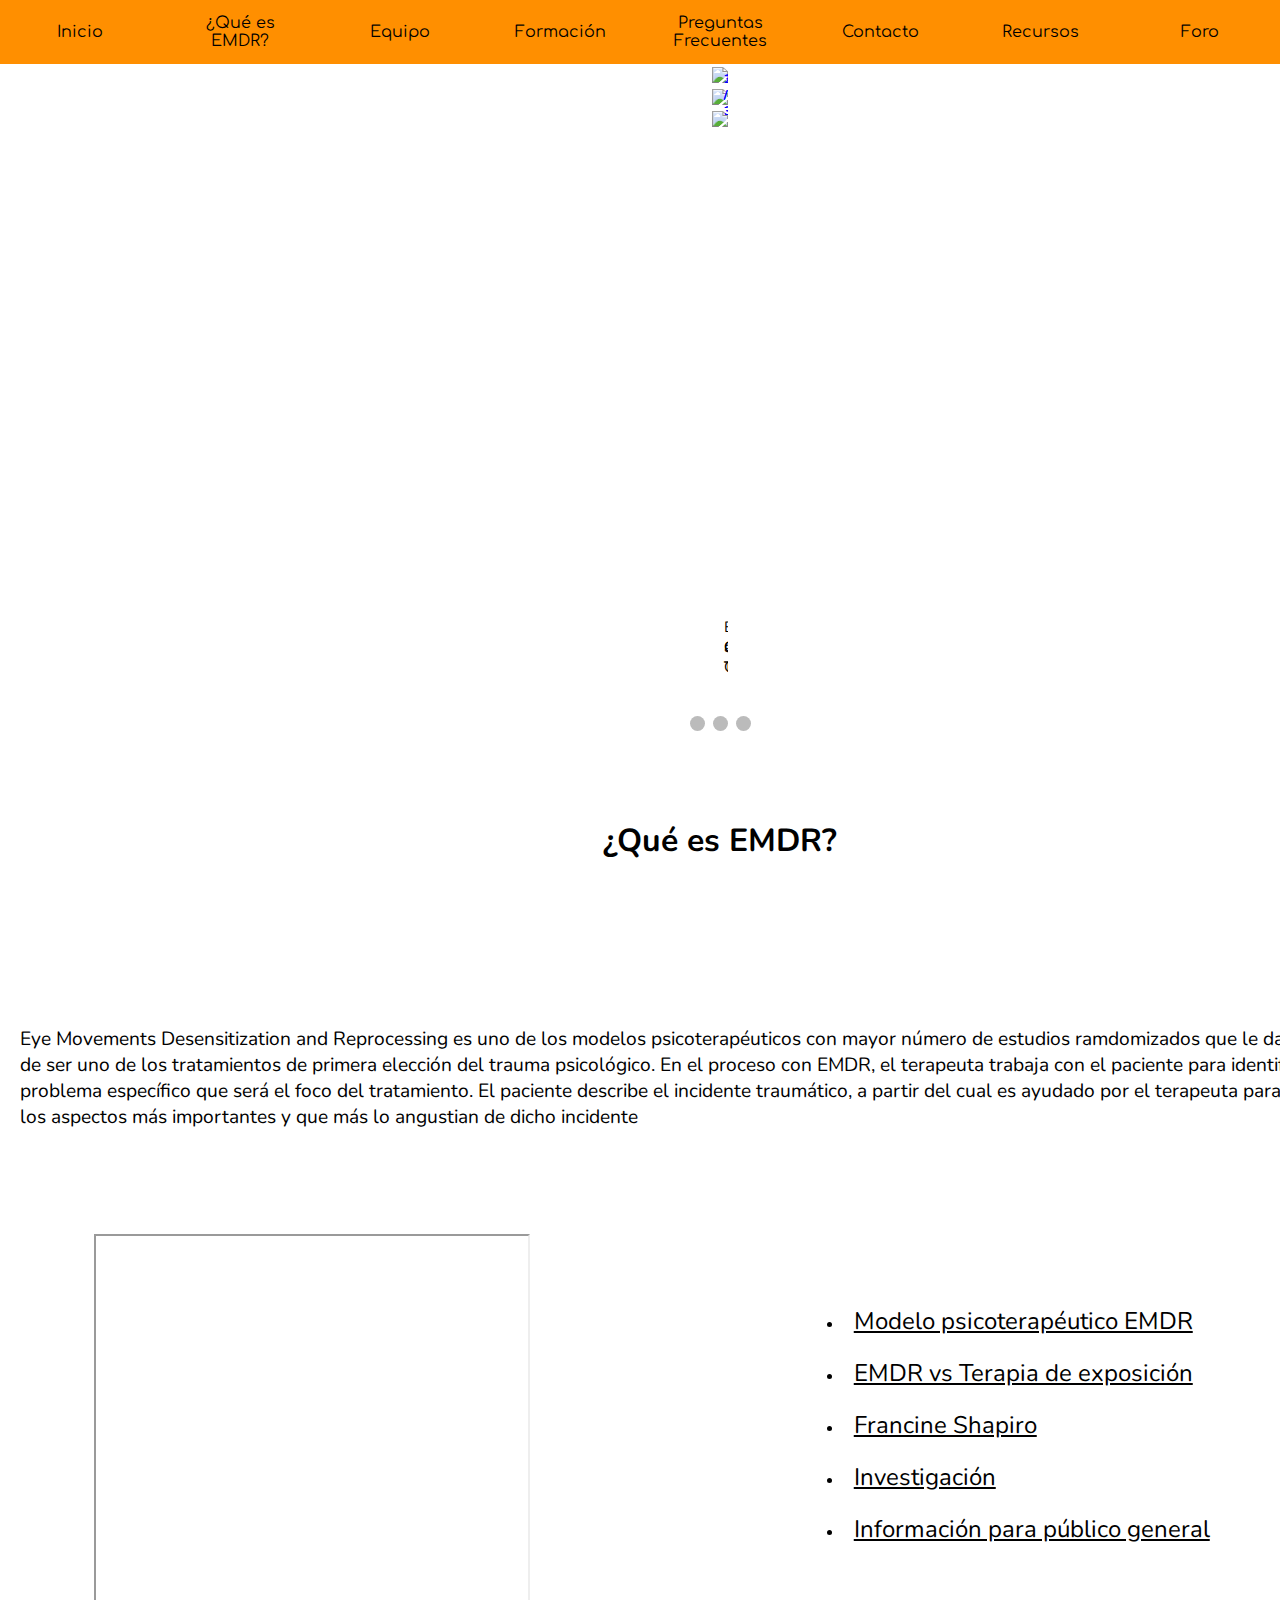
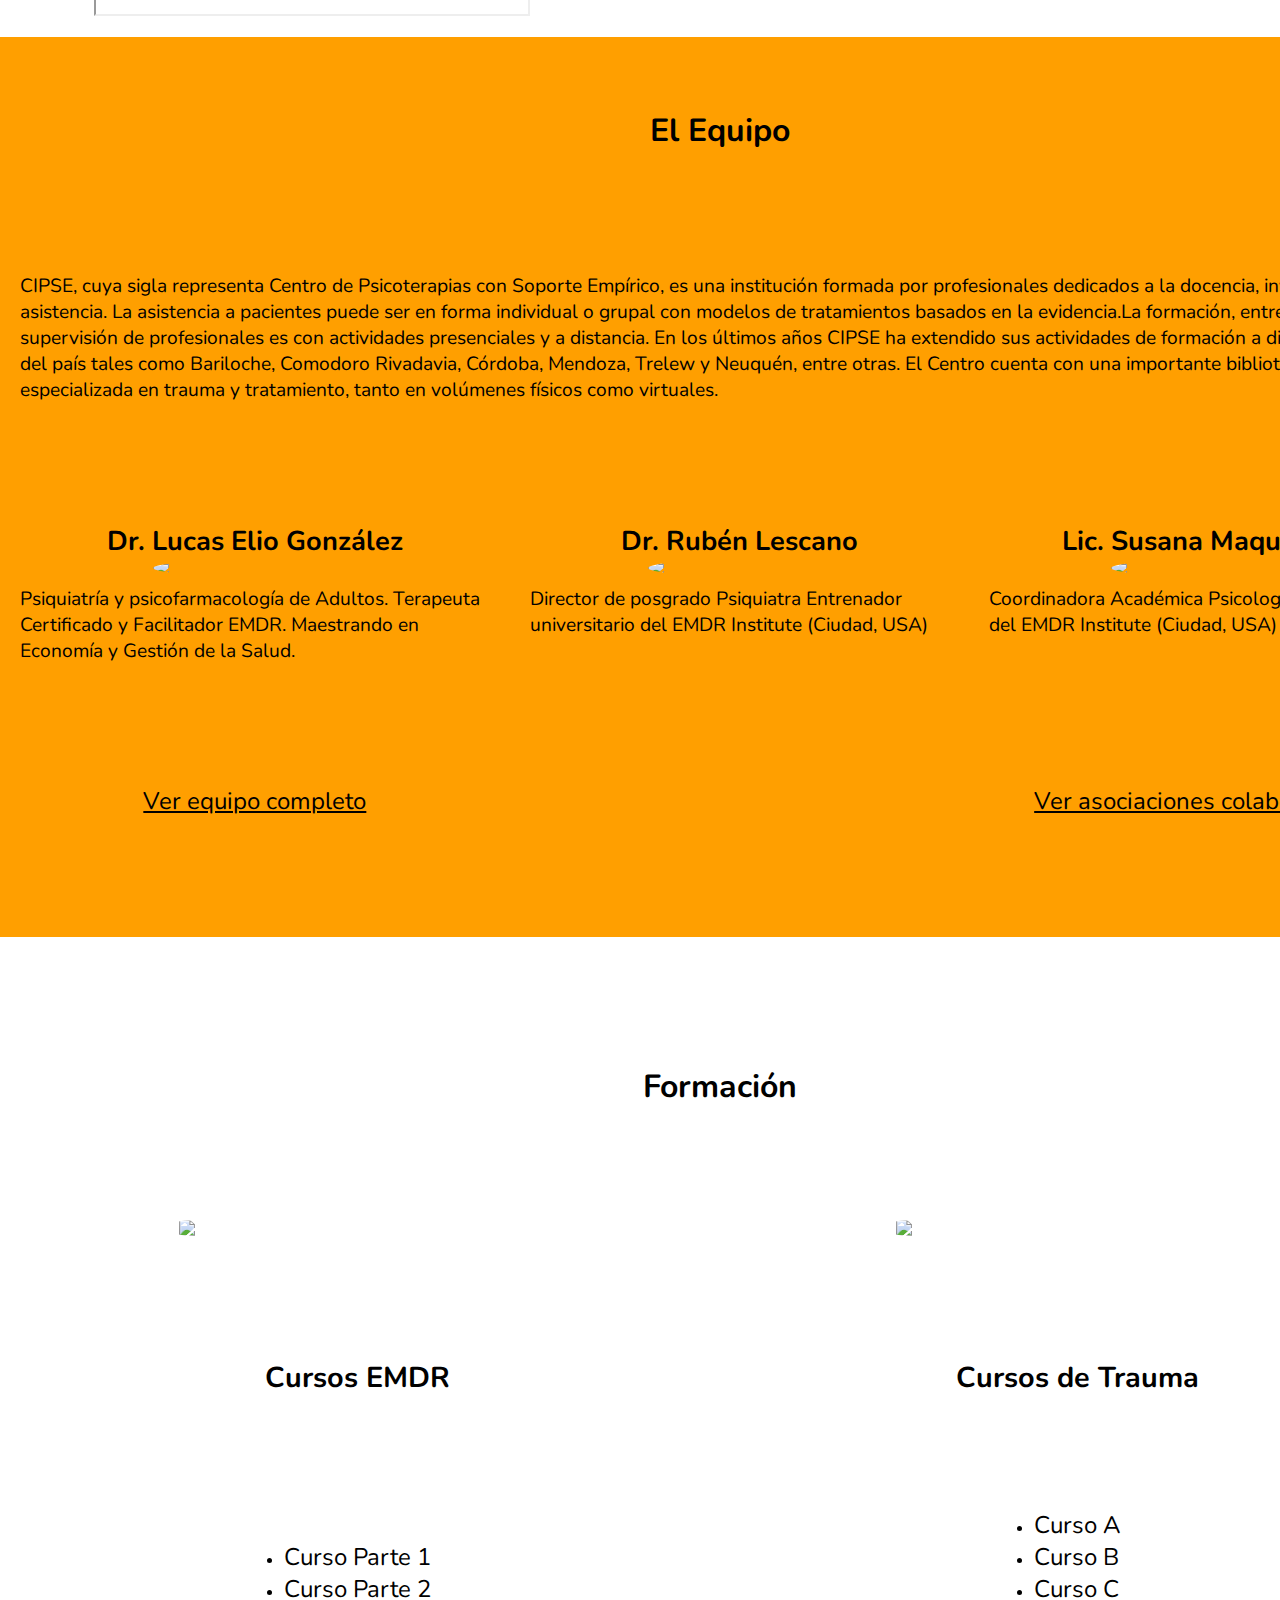
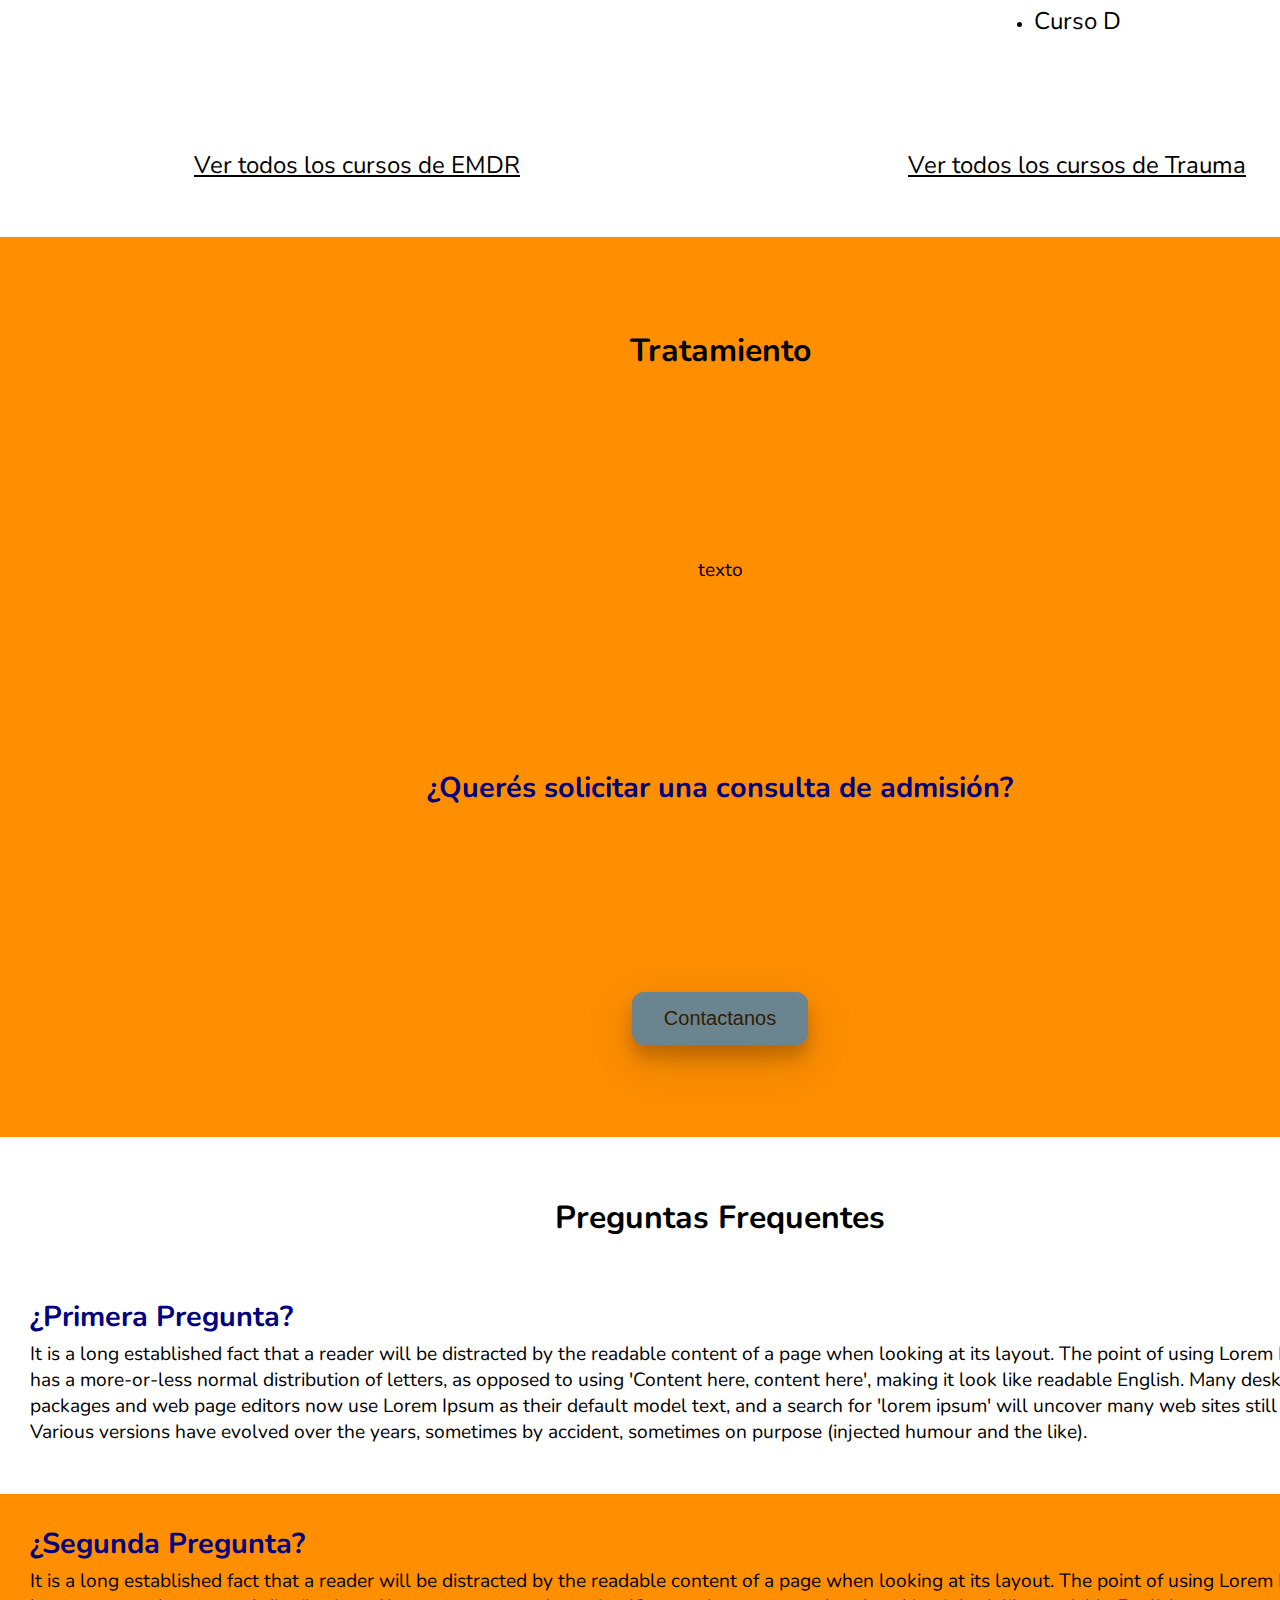
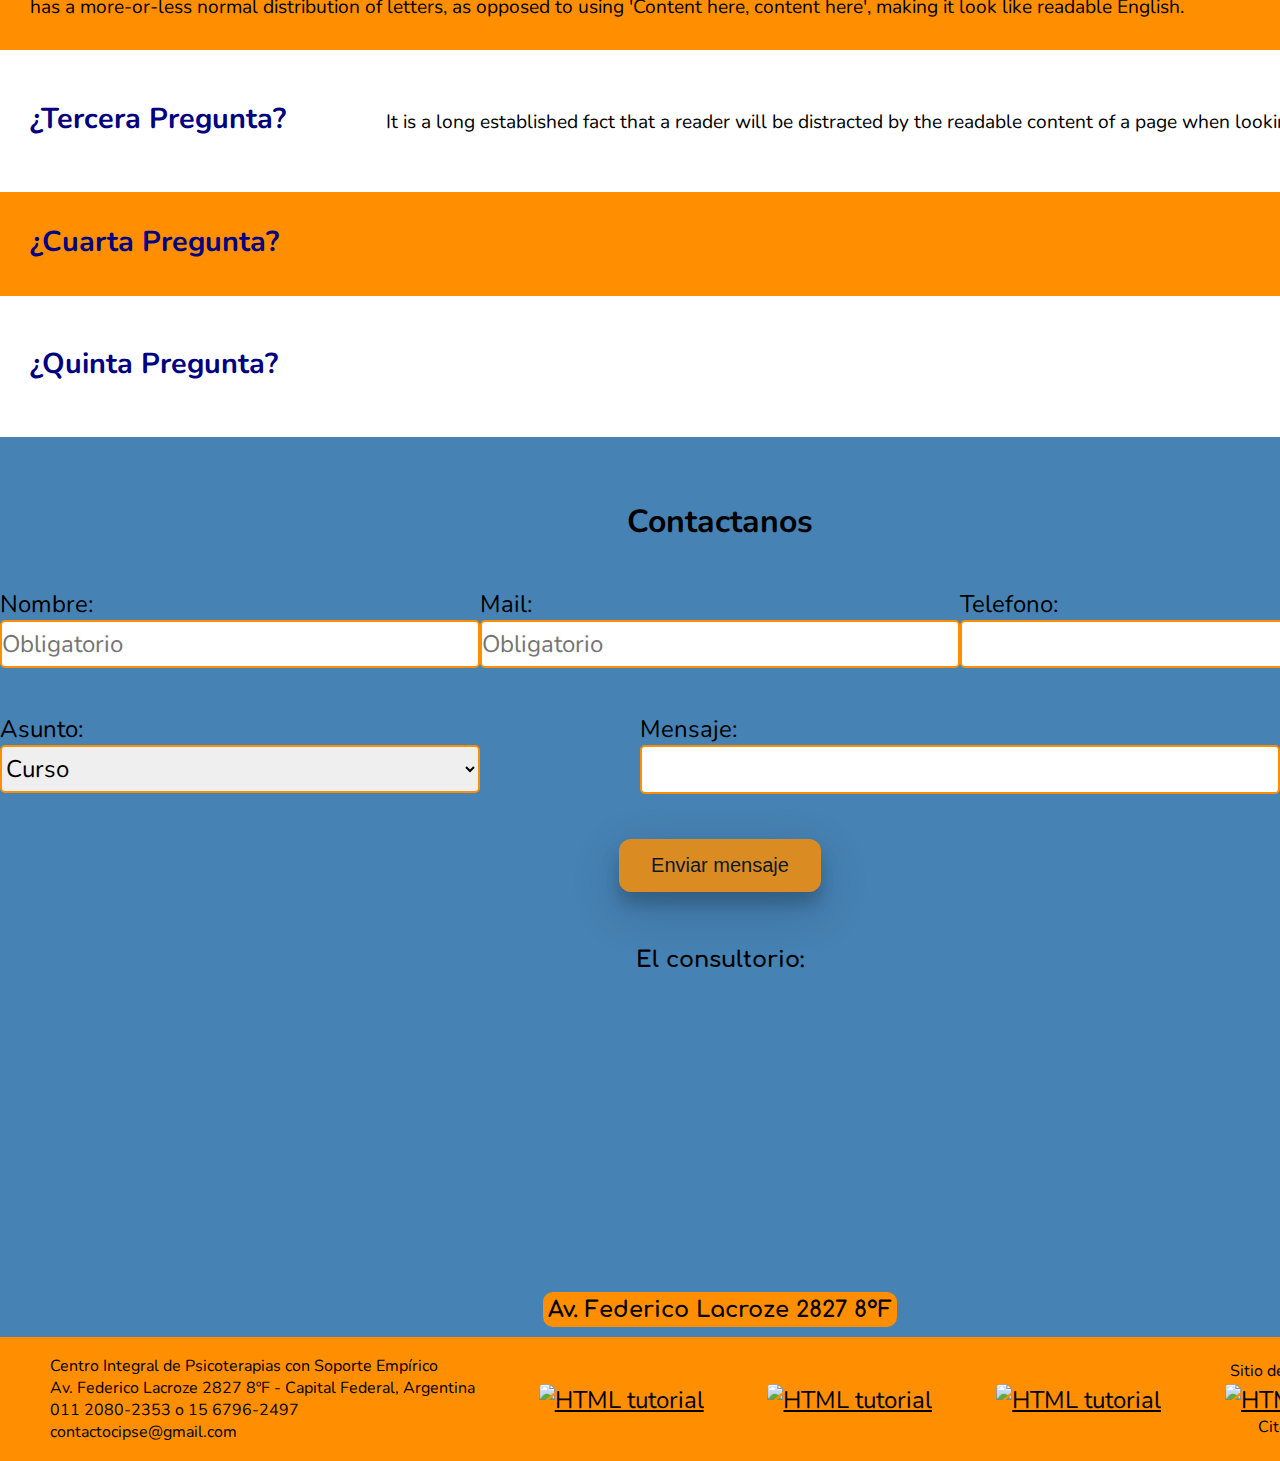
==== index.html @ 74ca0e07 "nav strech fix" ====
<!DOCTYPE html>
<html>

<head>
    <meta charset="UTF-8">

    <link rel="stylesheet" href="indexStyle.css">

    <title>CIPSE</title>

    <link rel="preconnect" href="https://fonts.googleapis.com">
    <link rel="preconnect" href="https://fonts.gstatic.com" crossorigin>
    <link href="https://fonts.googleapis.com/css2?family=Nunito:wght@300;400&display=swap" rel="stylesheet">

    <link rel="preconnect" href="https://fonts.googleapis.com">
    <link rel="preconnect" href="https://fonts.gstatic.com" crossorigin>
    <link href="https://fonts.googleapis.com/css2?family=Comfortaa:wght@600&display=swap" rel="stylesheet">

    <script src="maps.js"></script>

</head>

<body>
    <header>
        <ul>
            <li><a href=#Inicio>Inicio</a></li>
            <li><a href=#EMDR>¿Qué es EMDR?</a></li>
            <li><a href=#Equipo>Equipo</a></li>
            <li><a href=#Formacion>Formación</a></li>
            <li><a href=#FAQ>Preguntas Frecuentes</a></li>
            <li><a href=#Contacto>Contacto</a></li>
            <li><a href=#Recursos>Recursos</a></li>
            <li><a href=#Foro>Foro</a></li>
        </ul>
    </header>

    
    <div class="Inicio" id="Inicio">
 
        <div class="slideshow-container">

            <div class="mySlides fade">
              <div class="numbertext">1 / 3</div>
              <img src="maxresdefault.jpg" style="width:100%">
              <div class="text">Bienvenido a CIPSE</div>
            </div>
            
            <div class="mySlides fade">
              <div class="numbertext">2 / 3</div>
              <img src="abc.jpg" style="width:100%">
              <div class="text">Caption Two</div>
            </div>
            
            <div class="mySlides fade">
              <div class="numbertext">3 / 3</div>
              <img src="https://www.galchimia.com/wp-content/uploads/2021/06/how-to-crash-your-own-presentation.jpg" style="width:100%">
              <div class="text">Caption Three</div>
            </div>
            
            <a class="prev" onclick="plusSlides(-1)">&#10094;</a>
            <a class="next" onclick="plusSlides(1)">&#10095;</a>
            
            </div>
            <br>
            
            <div style="text-align:center">
              <span class="dot" onclick="currentSlide(1)"></span> 
              <span class="dot" onclick="currentSlide(2)"></span> 
              <span class="dot" onclick="currentSlide(3)"></span> 
            </div>
            
            <script src="jsSlideshow.js"></script>

    </div>


    <div class="EMDR" id="EMDR">

        <h2>¿Qué es EMDR?</h2>

        <p>Eye Movements Desensitization and Reprocessing es uno de los modelos psicoterapéuticos con mayor número de estudios ramdomizados que le dan la condición de ser uno de los tratamientos de primera elección del trauma psicológico. En el proceso con EMDR, el terapeuta trabaja con el paciente para identificar un problema específico que será el foco del tratamiento. El paciente describe el incidente traumático, a partir del cual es ayudado por el terapeuta para que seleccione los aspectos más importantes y que más lo angustian de dicho incidente</p>

        <iframe width="70%" height="90%"
        src="https://www.youtube.com/embed/o3UBQ6wWRJ4?autoplay=0&fs=0&iv_load_policy=3&showinfo=0&rel=0&cc_load_policy=0&start=0&end=0&origin=https://youtubeembedcode.com">
        </iframe>

        <ul>
            <li><a href=http://cipse.com.ar/home>Modelo psicoterapéutico EMDR</a></li>
            <li><a href=http://cipse.com.ar/home>EMDR vs Terapia de exposición</a></li>
            <li><a href=http://cipse.com.ar/home>Francine Shapiro</a></li>
            <li><a href=http://cipse.com.ar/home>Investigación</a></li>
            <li><a href=http://cipse.com.ar/home>Información para público general</a></li>
        </ul>
        
    </div>

    <div class="Equipo" id="Equipo">

        <h2>El Equipo</h2>

        <p>CIPSE, cuya sigla representa Centro de Psicoterapias con Soporte Empírico, es una institución formada por profesionales dedicados a la docencia, investigación y asistencia. La asistencia a pacientes puede ser en forma individual o grupal con modelos de tratamientos basados en la evidencia.La formación, entrenamientos y supervisión de profesionales es con actividades presenciales y a distancia. En los últimos años CIPSE ha extendido sus actividades de formación a diferentes lugares del país tales como Bariloche, Comodoro Rivadavia, Córdoba, Mendoza, Trelew y Neuquén, entre otras. El Centro cuenta con una importante biblioteca especializada en trauma y tratamiento, tanto en volúmenes físicos como virtuales.</p>

        <span id="eq1">
            <h3>Dr. Lucas Elio González</h3>

            <img src = "https://sharpfocusphoto.com/wp-content/uploads/2020/08/DSC_0275.jpg">

            <p>Psiquiatría y psicofarmacología de Adultos.
                Terapeuta Certificado y Facilitador EMDR.
                Maestrando en Economía y Gestión de la Salud.
            </p>
        </span>

        <span id="eq2">
            <h3>Dr. Rubén Lescano</h3>

            <img src = "https://sharpfocusphoto.com/wp-content/uploads/2020/08/DSC_0275.jpg">

            <p>Director de posgrado
                Psiquiatra
                Entrenador universitario del EMDR Institute (Ciudad, USA)
            </p>
        </span>

        <span id="eq3">
            <h3>Lic. Susana Maquierira</h3>

            <img src = "https://sharpfocusphoto.com/wp-content/uploads/2020/08/DSC_0275.jpg">

            <p>Coordinadora Académica
                Psicologa
                Facilitadora del EMDR Institute (Ciudad, USA)                
            </p>
        </span>

        <a href="equipo.html" id="lnk1">Ver equipo completo</a>
        <a href="equipo.html#asociaciones" id="lnk2">Ver asociaciones colaboradoras</a>

    </div>

    <div class="Formacion" id="Formacion">

        <h2>Formación</h2>

        
            <img id="img1"src = "https://www.galchimia.com/wp-content/uploads/2021/06/how-to-crash-your-own-presentation.jpg">
            <h3 id="titulo1">Cursos EMDR</h3>
            <ul id="lista1">
                <li><a href=>Curso Parte 1</a></li>
                <li><a href=>Curso Parte 2</a></li>
            </ul>
            <a id="link1" href=>Ver todos los cursos de EMDR</a>
        

        
            <img id="img2" src= "https://www.secondnature.com.au/wp-content/uploads/2019/12/shutterstock_1361250578__1_-1024x576.jpg">
            <h3 id="titulo2">Cursos de Trauma</h3>
            <ul id="lista2">
                <li><a href=>Curso A</a></li>
                <li><a href=>Curso B</a></li>
                <li><a href=>Curso C</a></li>
                <li><a href=>Curso D</a></li>
            </ul>
            <a id="link2" href=>Ver todos los cursos de Trauma</a>
        

    </div>

    <div class="Tratamiento" id="Tratamiento">
        <h2>Tratamiento</h2>

        <p>texto</p>

        <h3>¿Querés solicitar una consulta de admisión?</h3>

        <button type="button" onClick="document.getElementById('Contacto').scrollIntoView();">Contactanos</button>
    </div>

    <div class="FAQ" id="FAQ">
        <h2>Preguntas Frequentes</h2>

        <span id="faq1">

            <h3>¿Primera Pregunta?</h3>

            <p>It is a long established fact that a reader will be distracted by the readable content of a page when looking at its layout. The point of using Lorem Ipsum is that it has a more-or-less normal distribution of letters, as opposed to using 'Content here, content here', making it look like readable English. Many desktop publishing packages and web page editors now use Lorem Ipsum as their default model text, and a search for 'lorem ipsum' will uncover many web sites still in their infancy. Various versions have evolved over the years, sometimes by accident, sometimes on purpose (injected humour and the like).</p>

        </span>

        <span id="faq2">

            <h3>¿Segunda Pregunta?</h3>

            <p>It is a long established fact that a reader will be distracted by the readable content of a page when looking at its layout. The point of using Lorem Ipsum is that it has a more-or-less normal distribution of letters, as opposed to using 'Content here, content here', making it look like readable English.</p>

        </span>

        <span id="faq3">

            <h3>¿Tercera Pregunta?</h3>

            <p>It is a long established fact that a reader will be distracted by the readable content of a page when looking at its layout.</p>

        </span>

        <span id="faq4">

            <h3>¿Cuarta Pregunta?</h3>

            <p>repuesta</p>

        </span>

        <span id="faq5">

            <h3>¿Quinta Pregunta?</h3>

            <p>repuesta</p>

        </span>
    </div>

    <div class="Contacto" id="Contacto">
        <h2>Contactanos</h2>

    <span id="inp1">
        <label for="name">Nombre:</label>
        <input type="text" id="name" name="name" required minlength="3" maxlength="15" placeholder="Obligatorio">
    </span>

    <span id="inp2">
        <label for="mail">Mail:</label>
        <input type="email" id="mail" name="mail" required placeholder="Obligatorio">
    </span>

    <span id="inp4">
        <label for="asunto">Asunto:</label>
        <select name="asunto" id="asunto">
            <option value="curso">Curso</option>
            <option value="tratamiento">Tratamiento</option>
            <option value="consulta">Consulta</option>
            <option value="otro">Otro</option>
        </select>
    </span>
    


    <span id="inp3">
        <label for="telefono">Telefono:</label>
        <input type="tel" id="telefono" name="telefono">
    </span>

    <span id="inp5">
        <label for="mensaje">Mensaje:</label>
        <input type="text" id="mensaje" name="mensaje">
    </span>

    <div id="mapas">
    <h3 id="tituloMapa">El consultorio:</h3>
    <div id="map"></div>
    <script async src="https://maps.googleapis.com/maps/api/js?key=AIzaSyDlau89Lhj-lVoosjYWbMw37vhpdTi3io4&callback=initMap&libraries=&v=weekly"></script>
    <h3 id="direccion">Av. Federico Lacroze 2827 8ºF</h3>
    </div>

    <button type="button">Enviar mensaje</button>

    </div>

</body>

<footer>

    <span>
        <p>
            Centro Integral de Psicoterapias con Soporte Empírico <br>
            Av. Federico Lacroze 2827 8ºF - Capital Federal, Argentina <br>
            011 2080-2353 o 15 6796-2497 <br>
            contactocipse@gmail.com
        </p>
    </span>

    
        <a href="https://www.facebook.com/CIPSE.EMDR/" target="_blank" rel="noopener noreferrer"><img src="https://www.facebook.com/images/fb_icon_325x325.png" alt="HTML tutorial"></a>
        <a href="https://www.instagram.com/cipse/" target="_blank" rel="noopener noreferrer"><img src="https://1000marcas.net/wp-content/uploads/2019/11/Instagram-logo.png" alt="HTML tutorial" ></a>
        <a href="https://www.linkedin.com/in/cipse-centro-de-psicoterapias-8a77133a/" target="_blank" rel="noopener noreferrer"><img src="https://play-lh.googleusercontent.com/kMofEFLjobZy_bCuaiDogzBcUT-dz3BBbOrIEjJ-hqOabjK8ieuevGe6wlTD15QzOqw" alt="HTML tutorial" ></a>
    

    <span id="by">
        <p>Sitio desarrollado por</p>
        <a href="https://twitter.com/citesoftware" target="_blank" rel="noopener noreferrer"><img src="cs.png" alt="HTML tutorial"></a>
        <p>Cité Software</p>
    </span>

</footer>

</html>
---- indexStyle.css ----
* {
  box-sizing:border-box;
  margin: 0;
  padding: 0;
}

html{
    scroll-behavior: smooth;
}

a{
  color: black;
  font-size: 1.5em;
}

h2{
  font-size: 2em;
}

h3{
  font-size: 1.8em;
}

h4{
  font-size: 1.6em;
}

p{
  font-size: 1.2em;
}

img{
  vertical-align: middle;
}

/* Slideshow container */
.slideshow-container {
  max-width: 80%;
  height: 70vh;
  width: max-content;
  position: relative;
  margin: auto;
  overflow: hidden;
}

/* Next & previous buttons */
.prev, .next {
  cursor: pointer;
  position: absolute;
  top: 50%;
  width: auto;
  padding: 16px;
  margin-top: -22px;
  color: black;
  font-weight: bold;
  font-size: 18px;
  transition: 0.6s ease;
  border-radius: 0 3px 3px 0;
  user-select: none;
}

/* Position the "next button" to the right */
.next {
  right: 0;
  border-radius: 3px 0 0 3px;
}

/* On hover, add a black background color with a little bit see-through */
.prev:hover, .next:hover {
  background-color: rgba(0,0,0,0.8);
}

/* Caption text */
.text {
  color: black;
  font-size: 15px;
  padding: 8px 12px;
  position: absolute;
  bottom: 8px;
  width: 100%;
  text-align: center;
}

/* Number text (1/3 etc) */
.numbertext {
  color: blue;
  font-size: 12px;
  padding: 8px 12px;
  position: absolute;
  top: 0;
}

/* The dots/bullets/indicators */
.dot {
  cursor: pointer;
  height: 15px;
  width: 15px;
  margin: 0 2px;
  background-color: #bbb;
  border-radius: 50%;
  display: inline-block;
  transition: background-color 0.6s ease;
}

.active, .dot:hover {
  background-color: orangered;
}

/* Fading animation */
.fade {
  -webkit-animation-name: fade;
  -webkit-animation-duration: 1.5s;
  animation-name: fade;
  animation-duration: 1.5s;
}

@-webkit-keyframes fade {
  from {opacity: .4} 
  to {opacity: 1}
}

@keyframes fade {
  from {opacity: .4} 
  to {opacity: 1}
}

/* On smaller screens, decrease text size */
@media only screen and (max-width: 300px) {
  .prev, .next,.text {font-size: 11px}
}

/* Scrollbar*/

/* width */
::-webkit-scrollbar {
  width: 8px;
}

/* Track */
::-webkit-scrollbar-track {
  background: #f1f1f1;
  box-shadow: inset 0 0 5px #0000002a;
}

/* Handle */
::-webkit-scrollbar-thumb {
  background: #2e5090;
}

/* Handle on hover */
::-webkit-scrollbar-thumb:hover {
  background: #b7410E;
}


/* HEADER */

header {
    z-index: 1;
    position: fixed;
    width: 100%;
    min-width: fit-content;
    height: 7vh;
    margin: 0 auto;
    font-family: 'Comfortaa', cursive;
    
}

header ul {
    display: flex;
    list-style-type: none;
    width: 100%;
    text-align: center;
    flex-direction: row;
    justify-content: space-between;
    align-items: center;
    background-color: #FF8F00;
}

header li {
    display: inline;
    float: left;
    width: 100%;
    height: 100%;
}

header li a {
  display: block;
  color: black;
  text-align: center;
  padding: 14px 16px;
  text-decoration: none;
  font-size: 1em;
  
}

header li a:hover{
    background-color: #4682b4;
}



  /* BODY */

body{
  display: flex;
  width: 100%;
  flex-direction: column;
  flex-wrap: wrap;
  font-family: 'Nunito', sans-serif;
}

.Inicio{
  margin-top: 7vh;
}


/* EMDR */

.EMDR {
  height: 100vh;
  display: grid;
  grid-area: 1 / 1 / 2 / 2;
  align-items: center;
  justify-items: center;
}

.EMDR h2{
  grid-row: 1 / span 1;
  grid-column: 1 / span 2;
  justify-self: center;
  height: fit-content;
}

.EMDR p {

  font-size: 1.2em;
  padding: 0px 20px 0px 20px;
  
  grid-row: 2 / span 1;
  grid-column: 1 / span 2;
  
  justify-self: center;
}

.EMDR iframe {
  grid-row: 3 / span 1;
  grid-column: 1 / span 1;
  justify-self: center;
}

.EMDR ul {
  grid-row: 3 / span 1;
  grid-column: 2 / span 1;
  justify-self: center;
}

.EMDR li {
  padding: 10px;
}


/*EQUIPO*/

.Equipo{
  height: 100vh;
  background-color: #FF9F00;
  display: grid;

  grid-area: 1 / 1 / 4 / 3;
  justify-items: center;
}

.Equipo h2{
  grid-row: 1 / span 1;
  grid-column: 1 / span 3;
  justify-self: center;
  margin-top: 8vh;
  height: fit-content;
}

.Equipo p {

  font-size: 1.2em;
  padding: 0px 20px 0px 20px;
  
  grid-row: 2 / span 1;
  grid-column: 1 / span 3;
  justify-self: center;
}


.Equipo #eq1 {
  grid-row: 3 / span 1;
  grid-column: 1 / span 1;
  justify-self: center;

  justify-items: center;
  align-items: center;
}

.Equipo #eq2 {
  grid-row: 3 / span 1;
  grid-column: 2 / span 1;
  justify-self: center;
}

.Equipo #eq3 {
  grid-row: 3 / span 1;
  grid-column: 3 / span 1;
  justify-self: center;
}



.Equipo #lnk1{
  grid-row: 4 / span 1;
  grid-column: 1 / span 1;
  justify-self: center;
}

.Equipo #lnk2{
  grid-row: 4 / span 1;
  grid-column: 3 / span 1;
  justify-self: center;
}


.Equipo h3{
  text-align: center;
  font-size: 1.7em;
}

.Equipo img{
  display: block;
  margin-left: auto;
  margin-right: auto;
  width: 40%;
  border-radius: 50%;
  margin-bottom: 10px;
}

.Equipo a{
  font-size: 1.5em;
}

/*FORMACION*/

.Formacion{
  height: 100vh;
  display: grid;
  grid-area: 1 / 1 / 5 / 2;
  justify-items: center;
  align-items: center;

}

.Formacion img{
  display: block;
  margin-left: auto;
  margin-right: auto;
  width: 50%;
  border-radius: 10%;
  margin-bottom: 10px;
}

.Formacion h2{
  grid-row: 1 / span 1;
  grid-column: 1 / span 2;
  justify-self: center;
  margin-top: 8vh;
  height: fit-content;
}

.Formacion #img1{
  grid-row: 2 / span 1;
  grid-column: 1 / span 1;
  justify-self: center;
}
.Formacion #img2 {
  grid-row: 2 / span 1;
  grid-column: 2 / span 1;
  justify-self: center;
}

.Formacion #titulo1{
  grid-row: 3 / span 1;
  grid-column: 1 / span 1;
  justify-self: center;
  align-self: center;
}

.Formacion #titulo2{
  grid-row: 3 / span 1;
  grid-column: 2 / span 1;
  justify-self: center;
  align-self: center;
}

.Formacion #lista1{
  grid-row: 4 / span 1;
  grid-column: 1 / span 1;
  justify-self: center;
  align-self: center;
}

.Formacion #lista2{
  grid-row: 4 / span 1;
  grid-column: 2 / span 1;
  justify-self: center;
  align-self: center;
}

.Formacion #link1 {
  grid-row: 5 / span 1;
  grid-column: 1 / span 1;
  justify-self: center;
  align-self: center;
}

.Formacion #link2 {
  grid-row: 5 / span 1;
  grid-column: 2 / span 1;
  justify-self: center;
  align-self: center;
}

.Formacion ul a {
  text-decoration: none;
}

/* TRATAMIENTO */

.Tratamiento{
  background-color: #FF8F00;
  height: 100vh;
  display: flex;
  flex-direction: column;
  justify-content: space-around;
  align-items: center;
}

.Tratamiento h2 {
  height: fit-content;
}

.Tratamiento h3 {
  color: #000080;
}

.Tratamiento button{
  background-color: #4682b4;
  border: none;
  color: black;
  padding: 15px 32px;
  text-align: center;
  text-decoration: none;
  font-size: 20px;
  border-radius: 12px;
  box-shadow: 0 12px 16px 0 rgba(0,0,0,0.24), 0 17px 50px 0 rgba(0,0,0,0.19);
  opacity: 0.8;
  transition: 0.3s;
  display: inline-block;
  cursor: pointer;
}

.Tratamiento button:hover {
  opacity: 1;
  box-shadow: 0 12px 16px 0 rgba(0,0,0,0.24), 0 17px 50px 0 rgba(0, 0, 0, 0.61);
}

/* PREGUNTAS FRECUENTES */

.FAQ {
  height: 100vh;
  display: flex;
  flex-direction: column;
  justify-content: space-evenly;
  justify-items: center;
  align-items: center;
  
}

.FAQ span{
  width: 100%;
  display: flex;
  flex-direction: row;
  justify-content: space-between;
  align-items: baseline;
  flex-wrap: wrap;
  padding: 30px;
}

.FAQ h2 {
  margin-top: 40px;
  margin-bottom: 10px;
  height: fit-content;
}

.FAQ span, h2 {
  height: 17vh;
}

.FAQ span h3{
  margin-bottom: 5px;
  color: #000080;
}

#faq1, #faq3, #faq5{
  height: fit-content;
}

#faq2, #faq4 {
  background-color: #FF8F00;
  height: fit-content;
}

/* CONTACTO */

.Contacto {
  height: 100vh;
  background-color: #4682b4;
  display: grid;
  grid-area: 1/1/5/3;
  row-gap: 5%;
}

.Contacto label {
  font-size: 1.5em;
}

.Contacto h2 {
  grid-row: 1 / span 1;
  grid-column: 1 / span 3;
  justify-self: center;
  margin-top: 7vh;
  height: fit-content;
  align-items: center;
}

.Contacto span{
  display: flex;
  flex-direction: column;
}

.Contacto input, select {
  border: #FF8F00 solid 2px;
  border-radius: 5px;
  width: 30rem;
  height: 3rem;
  font-size: 1.5em;
  font-family: 'Nunito', sans-serif;
}

#inp1{
  grid-row: 2 / span 1;
  grid-column: 1 / span 1;
  justify-self: center;
}

#inp2{
  grid-row: 2 / span 1;
  grid-column: 2 / span 1;
  justify-self: center;
}

#inp3{
  grid-row: 2 / span 1;
  grid-column: 3 / span 1;
  justify-self: center;
}

#inp4 {
  grid-row: 3 / span 1;
  grid-column: 1 / span 1;
  justify-self: center;
  align-self: center;
}

#inp5{
  grid-row: 3 / span 1;
  grid-column: 2 / span 2;
  justify-self: center;
}

#inp5 input {
  width: 40rem;
  height: 100%;
}

.Contacto button{
  grid-row: 4 / span 1;
  grid-column: 1 / span 3;
  justify-self: center;
  align-self: center;
  height: fit-content;
  width: fit-content;
  background-color: #FF8F00;
  border: none;
  color: black;
  padding: 15px 32px;
  text-align: center;
  text-decoration: none;
  font-size: 20px;
  border-radius: 12px;
  box-shadow: 0 12px 16px 0 rgba(0,0,0,0.24), 0 17px 50px 0 rgba(0,0,0,0.19);
  opacity: 0.8;
  transition: 0.3s;
  display: inline-block;
  cursor: pointer;
}

.Contacto button:hover {
  opacity: 1;
  box-shadow: 0 12px 16px 0 rgba(0,0,0,0.24), 0 17px 50px 0 rgba(0, 0, 0, 0.61);
}

#map{
  height: 300px;
  width: 600px;
}

#mapas{
  grid-row: 5 / span 1;
  grid-column: 1 / span 3;
  justify-self: center;
  display: flex;
  flex-direction: column;
  align-items: center;
}

#mapas h3{
  font-family: 'Comfortaa', cursive;
  font-size: 1.4em;
  margin-top: 10px;
  margin-bottom: 10px;
  text-align: center;
}

#direccion{
  background-color: #FF8F00;
  border-radius: 10px;
  padding: 5px;
}

#tituloMapa{
  width: fit-content;
  justify-content: center;
}


/* EQUIPO DETALLADO */

.equipoFull{
  background-color: #4682b4;
}

.tituloDetalle{
  width: 100%;
  background-color: #4682b4;
}
.tituloDetalle h2{
  height: fit-content;
  text-align: center;
}

.equipoDetallado{
  background-color: #4682b4;
  display: flex;
  flex-direction: row;
  justify-items: center;
  padding-top: 5vh;
  padding-bottom: 5vh;
}

.equipoDetallado h2{
  justify-self: center;
  margin-top: 8vh;
  height: fit-content;
}

.equipoDetallado h3{
  text-align: center;
  font-size: 1.7em;
}

.equipoDetallado img{
  display: block;
  margin-left: auto;
  margin-right: auto;
  width: 40%;
  border-radius: 50%;
  margin-bottom: 10px;
}

.equipoDetallado a{
  font-size: 1.5em;
}

.asociaciones{
  height: 100vh;
  background-color: #FF9F00;
  display: flex;
  flex-direction: column;
  justify-content: space-evenly;
}

.asociaciones img{
  /* height: 10%;
  width: 10%; */
  height: 100px;
  width: 100px;
}

.asociaciones h2{
  text-align: center;
  height: fit-content;
}

.asociaciones div{
  display: flex;
  flex-direction: row;
  justify-content: space-around;
}



/* FOOTER */

footer{
  background-color: #FF8F00;
  display: flex;
  flex-direction: row;
  justify-content: space-around;
  justify-items: center;
  align-items: center;
  padding: 2vh;
  
}

footer img{
  border-radius: 5px;
  height: 60px;
}

footer p{
  font-size: 1em;
}

#by{
 display: flex;
 flex-direction: column;
 align-items: center;
}
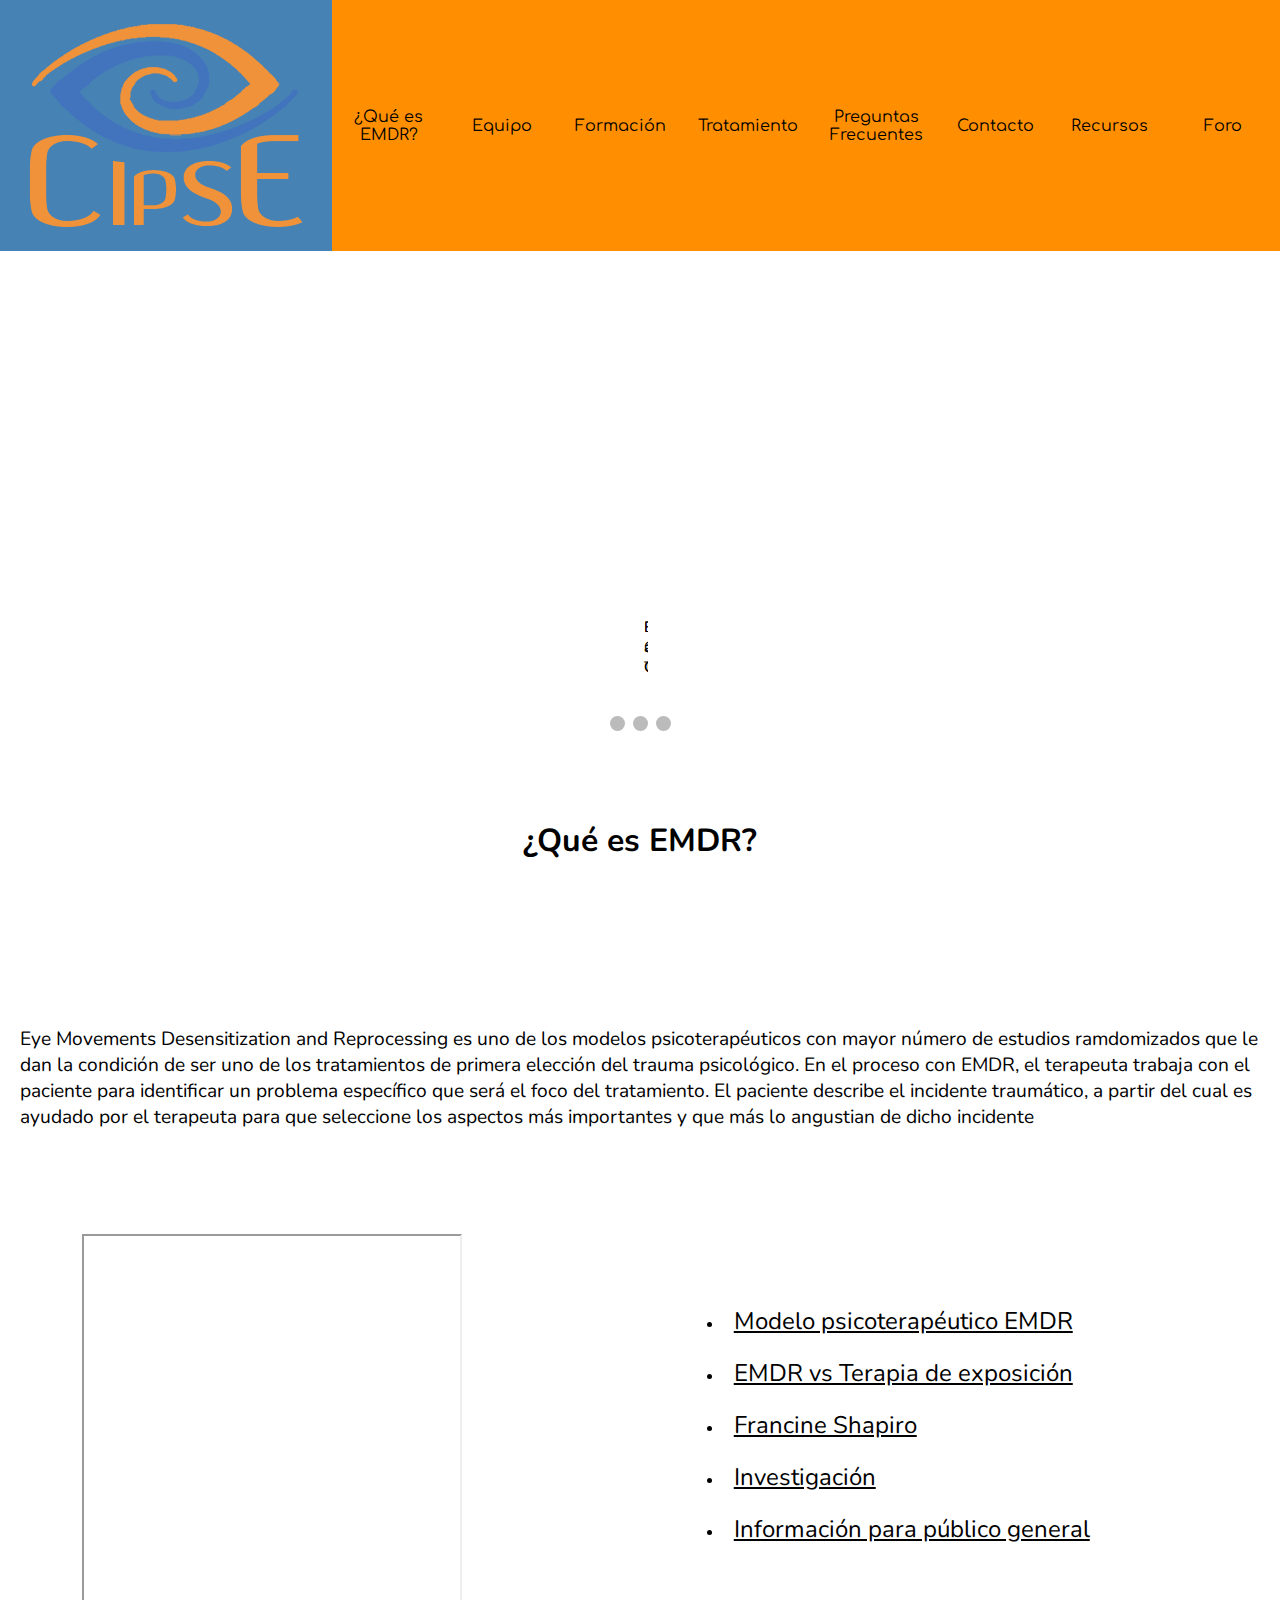
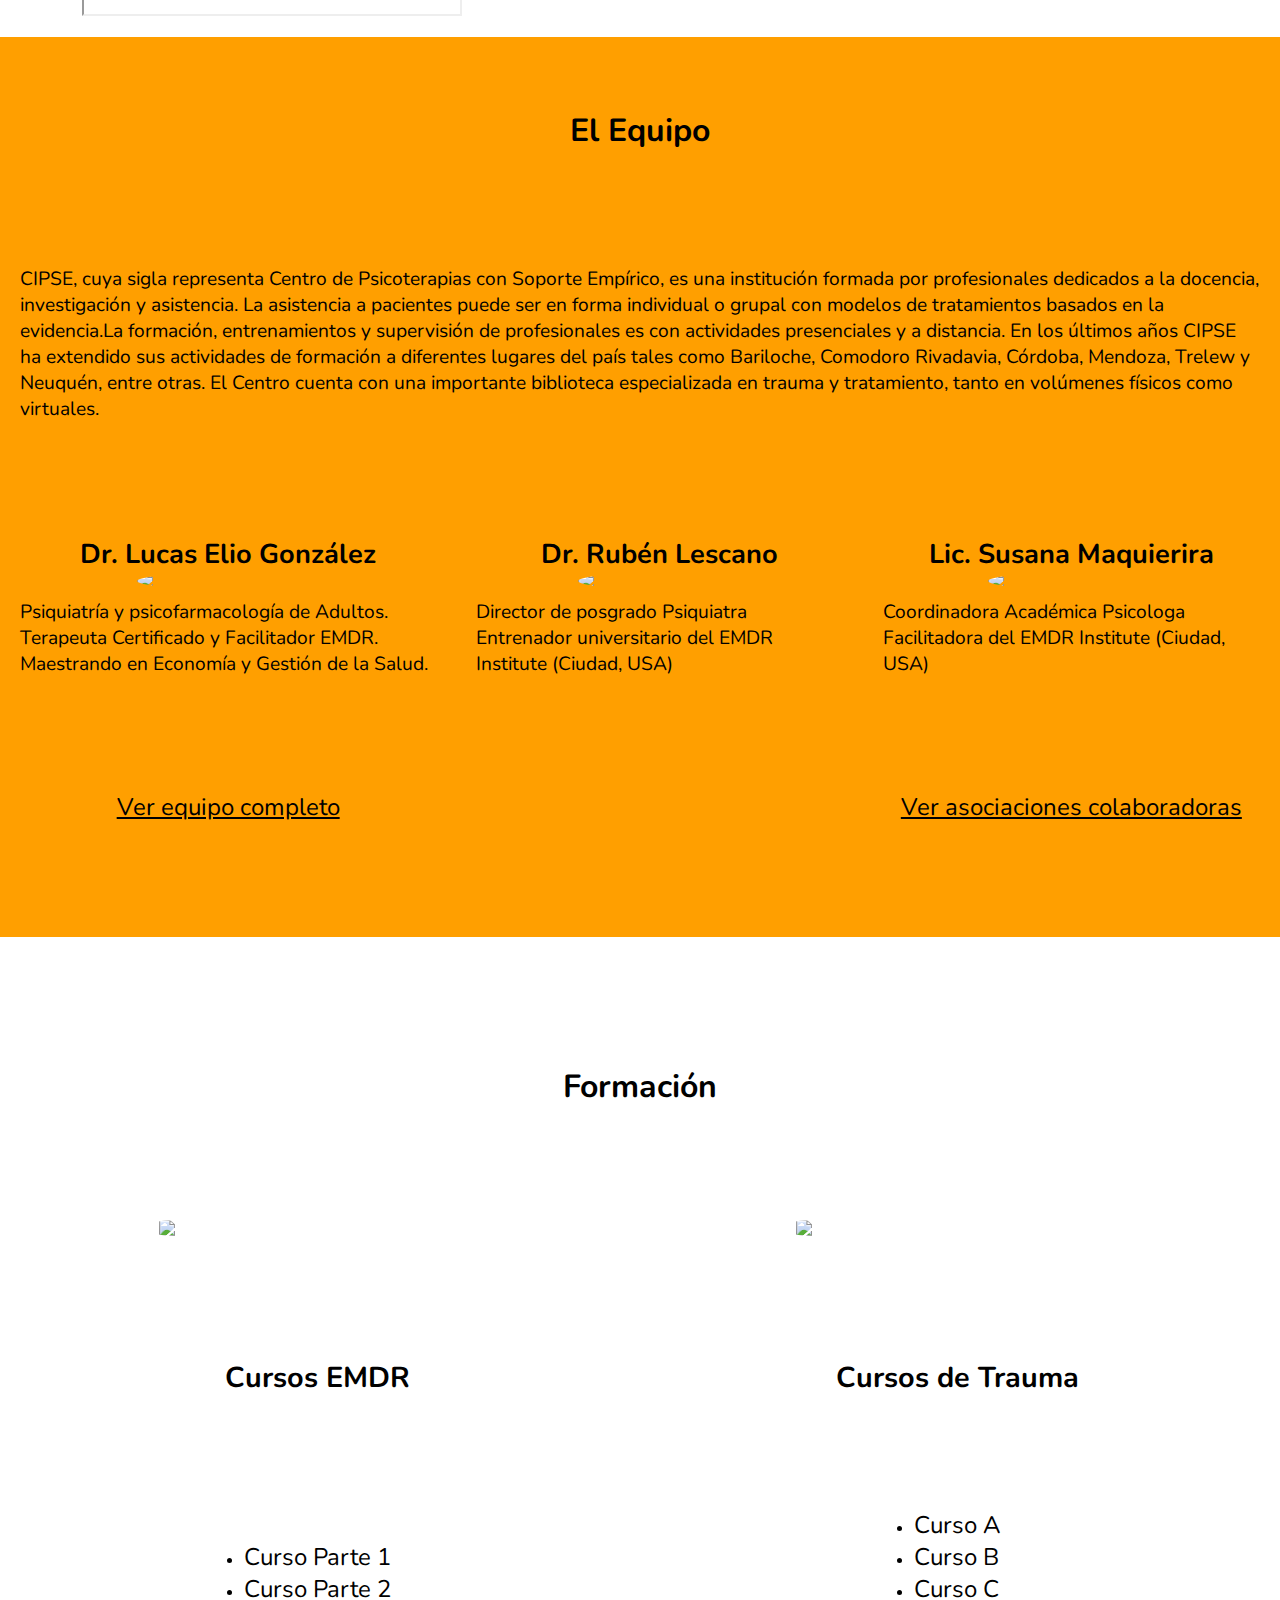
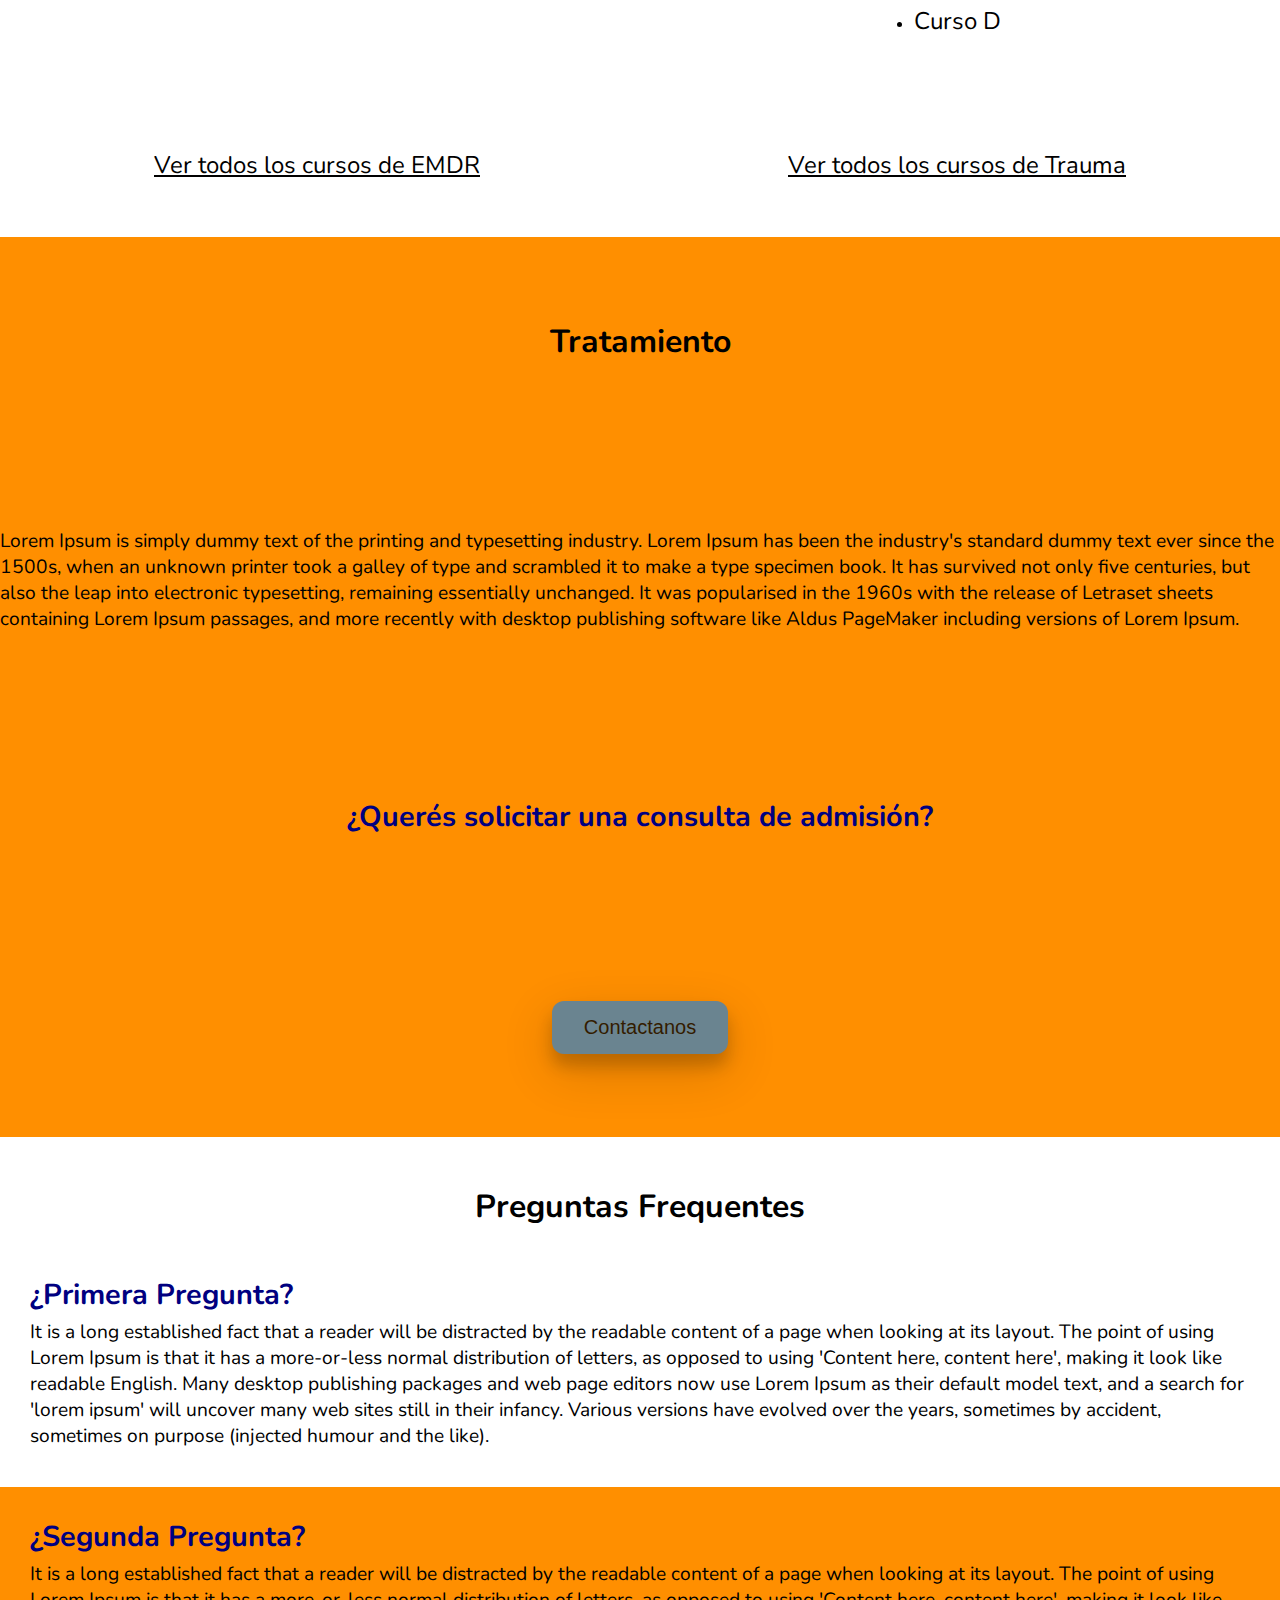
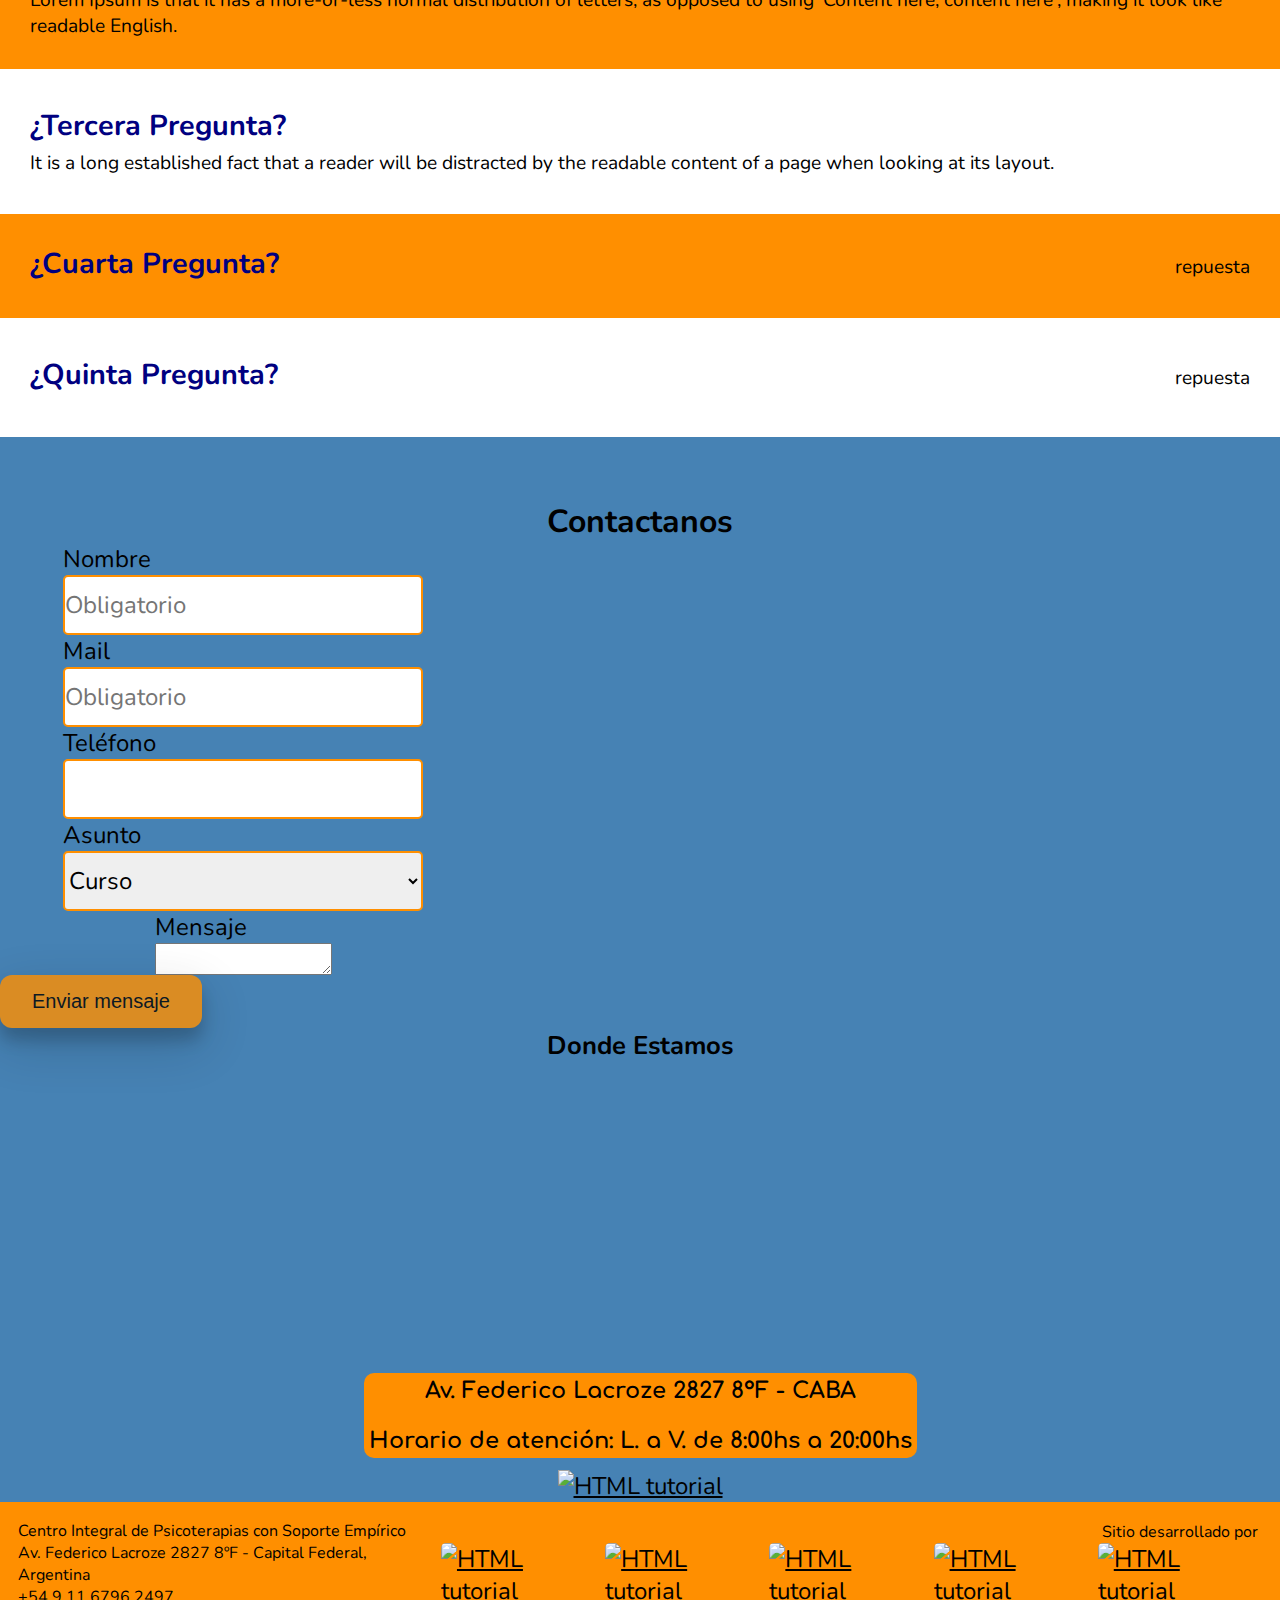
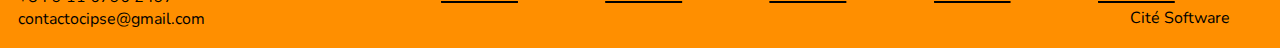
==== commit 298fe87e: "header footer fix" ====
--- a/index.html
+++ b/index.html
@@ -3,10 +3,12 @@
 
 <head>
     <meta charset="UTF-8">
+    <meta name="viewport" content="width=device-width">
 
     <link rel="stylesheet" href="indexStyle.css">
 
     <title>CIPSE</title>
+    <link rel="shortcut icon" type="image/jpg" href="logo.png"/>
 
     <link rel="preconnect" href="https://fonts.googleapis.com">
     <link rel="preconnect" href="https://fonts.gstatic.com" crossorigin>
@@ -17,16 +19,21 @@
     <link href="https://fonts.googleapis.com/css2?family=Comfortaa:wght@600&display=swap" rel="stylesheet">
 
     <script src="maps.js"></script>
+    <script src="scrollNavbar.js"></script>
 
 </head>
 
 <body>
-    <header>
+
+    <div class="HeaderHidden"></div>
+    
+    <header id="navbar">
         <ul>
-            <li><a href=#Inicio>Inicio</a></li>
+            <li><a id="logo" href=#Inicio><img src="logo.png"></a></li>
             <li><a href=#EMDR>¿Qué es EMDR?</a></li>
             <li><a href=#Equipo>Equipo</a></li>
             <li><a href=#Formacion>Formación</a></li>
+            <li><a href=#Tratamiento>Tratamiento</a></li>
             <li><a href=#FAQ>Preguntas Frecuentes</a></li>
             <li><a href=#Contacto>Contacto</a></li>
             <li><a href=#Recursos>Recursos</a></li>
@@ -35,27 +42,31 @@
     </header>
 
     
+
+    
     <div class="Inicio" id="Inicio">
  
         <div class="slideshow-container">
 
             <div class="mySlides fade">
-              <div class="numbertext">1 / 3</div>
+                <div class="numbertext">1 / 3</div>
+                <img src="https://www.galchimia.com/wp-content/uploads/2021/06/how-to-crash-your-own-presentation.jpg" style="width:100%">
+                <div class="text">Bienvenidx a CIPSE!</div>
+              </div>
+
+            <div class="mySlides fade">
+              <div class="numbertext">2 / 3</div>
               <img src="maxresdefault.jpg" style="width:100%">
               <div class="text">Bienvenido a CIPSE</div>
             </div>
             
             <div class="mySlides fade">
-              <div class="numbertext">2 / 3</div>
+              <div class="numbertext">3 / 3</div>
               <img src="abc.jpg" style="width:100%">
               <div class="text">Caption Two</div>
             </div>
             
-            <div class="mySlides fade">
-              <div class="numbertext">3 / 3</div>
-              <img src="https://www.galchimia.com/wp-content/uploads/2021/06/how-to-crash-your-own-presentation.jpg" style="width:100%">
-              <div class="text">Caption Three</div>
-            </div>
+            
             
             <a class="prev" onclick="plusSlides(-1)">&#10094;</a>
             <a class="next" onclick="plusSlides(1)">&#10095;</a>
@@ -169,7 +180,7 @@
     <div class="Tratamiento" id="Tratamiento">
         <h2>Tratamiento</h2>
 
-        <p>texto</p>
+        <p>Lorem Ipsum is simply dummy text of the printing and typesetting industry. Lorem Ipsum has been the industry's standard dummy text ever since the 1500s, when an unknown printer took a galley of type and scrambled it to make a type specimen book. It has survived not only five centuries, but also the leap into electronic typesetting, remaining essentially unchanged. It was popularised in the 1960s with the release of Letraset sheets containing Lorem Ipsum passages, and more recently with desktop publishing software like Aldus PageMaker including versions of Lorem Ipsum.</p>
 
         <h3>¿Querés solicitar una consulta de admisión?</h3>
 
@@ -223,74 +234,88 @@
     <div class="Contacto" id="Contacto">
         <h2>Contactanos</h2>
 
-    <span id="inp1">
-        <label for="name">Nombre:</label>
-        <input type="text" id="name" name="name" required minlength="3" maxlength="15" placeholder="Obligatorio">
-    </span>
-
-    <span id="inp2">
-        <label for="mail">Mail:</label>
-        <input type="email" id="mail" name="mail" required placeholder="Obligatorio">
-    </span>
-
-    <span id="inp4">
-        <label for="asunto">Asunto:</label>
-        <select name="asunto" id="asunto">
-            <option value="curso">Curso</option>
-            <option value="tratamiento">Tratamiento</option>
-            <option value="consulta">Consulta</option>
-            <option value="otro">Otro</option>
-        </select>
-    </span>
-    
-
-
-    <span id="inp3">
-        <label for="telefono">Telefono:</label>
-        <input type="tel" id="telefono" name="telefono">
-    </span>
-
-    <span id="inp5">
-        <label for="mensaje">Mensaje:</label>
-        <input type="text" id="mensaje" name="mensaje">
-    </span>
-
+    <form action="https://formsubmit.co/mateolescano@gmail.com" method="POST">
+
+
+        <input type="hidden" name="_subject" value="Nuevo mensaje de CIPSE.com">
+        <input type="hidden" name="_next" value="http://127.0.0.1:5500/index.html">
+        <input type="hidden" name="_template" value="box">
+
+        <span id="inp1">
+            <label for="Nombre">Nombre</label>
+            <input type="text" id="Nombre" name="Nombre" required minlength="3" maxlength="15" placeholder="Obligatorio">
+        </span>
+
+        <span id="inp2">
+            <label for="Mail">Mail</label>
+            <input type="email" id="Mail" name="Mail" required placeholder="Obligatorio">
+        </span>
+
+        <span id="inp3">
+            <label for="Telefono">Teléfono</label>
+            <input type="tel" id="Telefono" name="Telefono">
+        </span>
+
+        <span id="inp4">
+            <label for="Asunto">Asunto</label>
+            <select name="Asunto" id="Asunto">
+                <option value="curso">Curso</option>
+                <option value="tratamiento">Tratamiento</option>
+                <option value="consulta">Consulta</option>
+                <option value="otro">Otro</option>
+            </select>
+        </span>
+    
+        <span id="inp5">
+            <label for="Mensaje">Mensaje</label>
+            <textarea id="Mensaje" name="Mensaje"></textarea>
+        </span>
+
+        <button type="submit">Enviar mensaje</button>
+
+    </form>
     <div id="mapas">
-    <h3 id="tituloMapa">El consultorio:</h3>
+    <h4 id="tituloMapa">Donde Estamos</h4>
     <div id="map"></div>
     <script async src="https://maps.googleapis.com/maps/api/js?key=AIzaSyDlau89Lhj-lVoosjYWbMw37vhpdTi3io4&callback=initMap&libraries=&v=weekly"></script>
-    <h3 id="direccion">Av. Federico Lacroze 2827 8ºF</h3>
-    </div>
-
-    <button type="button">Enviar mensaje</button>
-
-    </div>
+    <h3 id="direccion">Av. Federico Lacroze 2827 8ºF - CABA<br><br>
+        Horario de atención: L. a V. de 8:00hs a 20:00hs
+    </h3>
+
+    <a href="https://api.whatsapp.com/send?phone=5491167962497" target="_blank" rel="noopener noreferrer"><img id="wpp" src="https://upload.wikimedia.org/wikipedia/commons/thumb/6/6b/WhatsApp.svg/1021px-WhatsApp.svg.png" alt="HTML tutorial"></a>
+
+    </div>
+
+    
+    
+
+    </div>
+
+    <footer>
+
+        <span>
+            <p>
+                Centro Integral de Psicoterapias con Soporte Empírico <br>
+                Av. Federico Lacroze 2827 8ºF - Capital Federal, Argentina <br>
+                +54 9 11 6796 2497 <br>
+                contactocipse@gmail.com
+            </p>
+        </span>
+    
+        
+            <a href="https://www.facebook.com/CIPSE.EMDR/" target="_blank" rel="noopener noreferrer"><img src="https://www.facebook.com/images/fb_icon_325x325.png" alt="HTML tutorial"></a>
+            <a href="https://www.instagram.com/cipse/" target="_blank" rel="noopener noreferrer"><img src="https://1000marcas.net/wp-content/uploads/2019/11/Instagram-logo.png" alt="HTML tutorial" ></a>
+            <a href="https://www.linkedin.com/in/cipse-centro-de-psicoterapias-8a77133a/" target="_blank" rel="noopener noreferrer"><img src="https://play-lh.googleusercontent.com/kMofEFLjobZy_bCuaiDogzBcUT-dz3BBbOrIEjJ-hqOabjK8ieuevGe6wlTD15QzOqw" alt="HTML tutorial" ></a>
+            <a href="https://api.whatsapp.com/send?phone=5491167962497" target="_blank" rel="noopener noreferrer"><img src="https://w7.pngwing.com/pngs/632/756/png-transparent-whatsapp-logo-computer-icons-whatsapp-cdr-text-logo.png" alt="HTML tutorial"></a>
+    
+        <span id="by">
+            <p>Sitio desarrollado por</p>
+            <a href="https://twitter.com/citesoftware" target="_blank" rel="noopener noreferrer"><img src="cs.png" alt="HTML tutorial"></a>
+            <p>Cité Software</p>
+        </span>
+    
+    </footer>
 
 </body>
 
-<footer>
-
-    <span>
-        <p>
-            Centro Integral de Psicoterapias con Soporte Empírico <br>
-            Av. Federico Lacroze 2827 8ºF - Capital Federal, Argentina <br>
-            011 2080-2353 o 15 6796-2497 <br>
-            contactocipse@gmail.com
-        </p>
-    </span>
-
-    
-        <a href="https://www.facebook.com/CIPSE.EMDR/" target="_blank" rel="noopener noreferrer"><img src="https://www.facebook.com/images/fb_icon_325x325.png" alt="HTML tutorial"></a>
-        <a href="https://www.instagram.com/cipse/" target="_blank" rel="noopener noreferrer"><img src="https://1000marcas.net/wp-content/uploads/2019/11/Instagram-logo.png" alt="HTML tutorial" ></a>
-        <a href="https://www.linkedin.com/in/cipse-centro-de-psicoterapias-8a77133a/" target="_blank" rel="noopener noreferrer"><img src="https://play-lh.googleusercontent.com/kMofEFLjobZy_bCuaiDogzBcUT-dz3BBbOrIEjJ-hqOabjK8ieuevGe6wlTD15QzOqw" alt="HTML tutorial" ></a>
-    
-
-    <span id="by">
-        <p>Sitio desarrollado por</p>
-        <a href="https://twitter.com/citesoftware" target="_blank" rel="noopener noreferrer"><img src="cs.png" alt="HTML tutorial"></a>
-        <p>Cité Software</p>
-    </span>
-
-</footer>
-
 </html>--- a/indexStyle.css
+++ b/indexStyle.css
@@ -212,6 +212,8 @@
 
 .Inicio{
   margin-top: 7vh;
+  
+  width: 100%;
 }
 
 
@@ -219,6 +221,7 @@
 
 .EMDR {
   height: 100vh;
+  width: 100%;
   display: grid;
   grid-area: 1 / 1 / 2 / 2;
   align-items: center;
@@ -264,9 +267,9 @@
 
 .Equipo{
   height: 100vh;
+  width: 100%;
   background-color: #FF9F00;
   display: grid;
-
   grid-area: 1 / 1 / 4 / 3;
   justify-items: center;
 }
@@ -348,6 +351,7 @@
 
 .Formacion{
   height: 100vh;
+  width: 100%;
   display: grid;
   grid-area: 1 / 1 / 5 / 2;
   justify-items: center;
@@ -434,6 +438,7 @@
 .Tratamiento{
   background-color: #FF8F00;
   height: 100vh;
+  width: 100%;
   display: flex;
   flex-direction: column;
   justify-content: space-around;
@@ -473,6 +478,7 @@
 
 .FAQ {
   height: 100vh;
+  width: 100%;
   display: flex;
   flex-direction: column;
   justify-content: space-evenly;
@@ -518,11 +524,12 @@
 /* CONTACTO */
 
 .Contacto {
-  height: 100vh;
+  min-height: 100vh;
+  height: fit-content;
+  width: 100%;
   background-color: #4682b4;
   display: grid;
   grid-area: 1/1/5/3;
-  row-gap: 5%;
 }
 
 .Contacto label {
@@ -546,10 +553,11 @@
 .Contacto input, select {
   border: #FF8F00 solid 2px;
   border-radius: 5px;
-  width: 30rem;
-  height: 3rem;
+  height: 2.5em;
+  width: 15em;
   font-size: 1.5em;
   font-family: 'Nunito', sans-serif;
+  
 }
 
 #inp1{
@@ -584,8 +592,8 @@
 }
 
 #inp5 input {
-  width: 40rem;
   height: 100%;
+  width: 20em;
 }
 
 .Contacto button{
@@ -616,8 +624,10 @@
 }
 
 #map{
-  height: 300px;
-  width: 600px;
+  height: 100%;
+  min-height: 300px;
+  width: 100%;
+  min-width: 900px;
 }
 
 #mapas{
@@ -755,11 +765,33 @@
 
 
 
-
-
-
-
-
-
-
-
+@media only screen and (min-width: 200px) and (max-width: 480)  {
+
+}
+
+@media only screen and (min-width: 481) and (max-width: 768px)  {
+
+}
+
+@media only screen and (min-width: 769) and (max-width: 1024)  {
+
+}
+
+@media only screen and (min-width: 1025) and (max-width: 1200)  {
+
+}
+
+
+
+
+
+
+
+
+
+
+
+
+
+
+
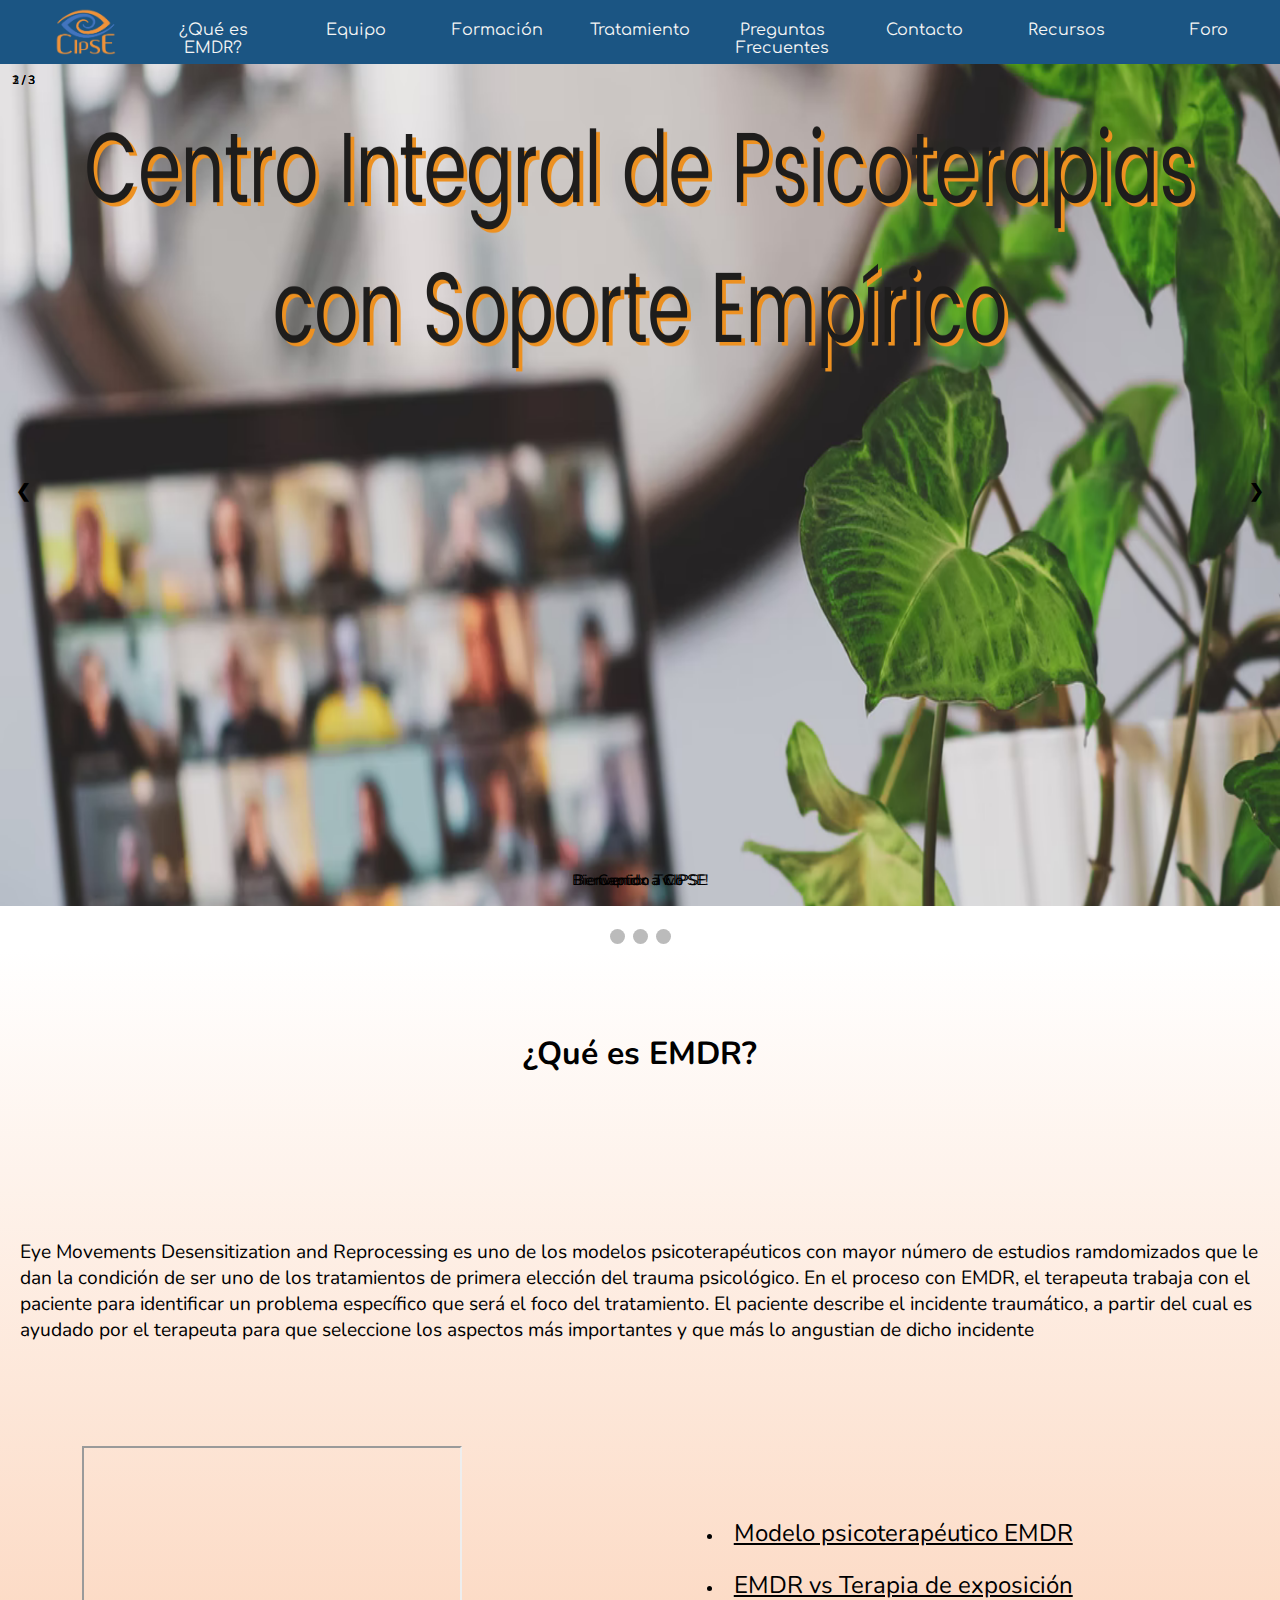
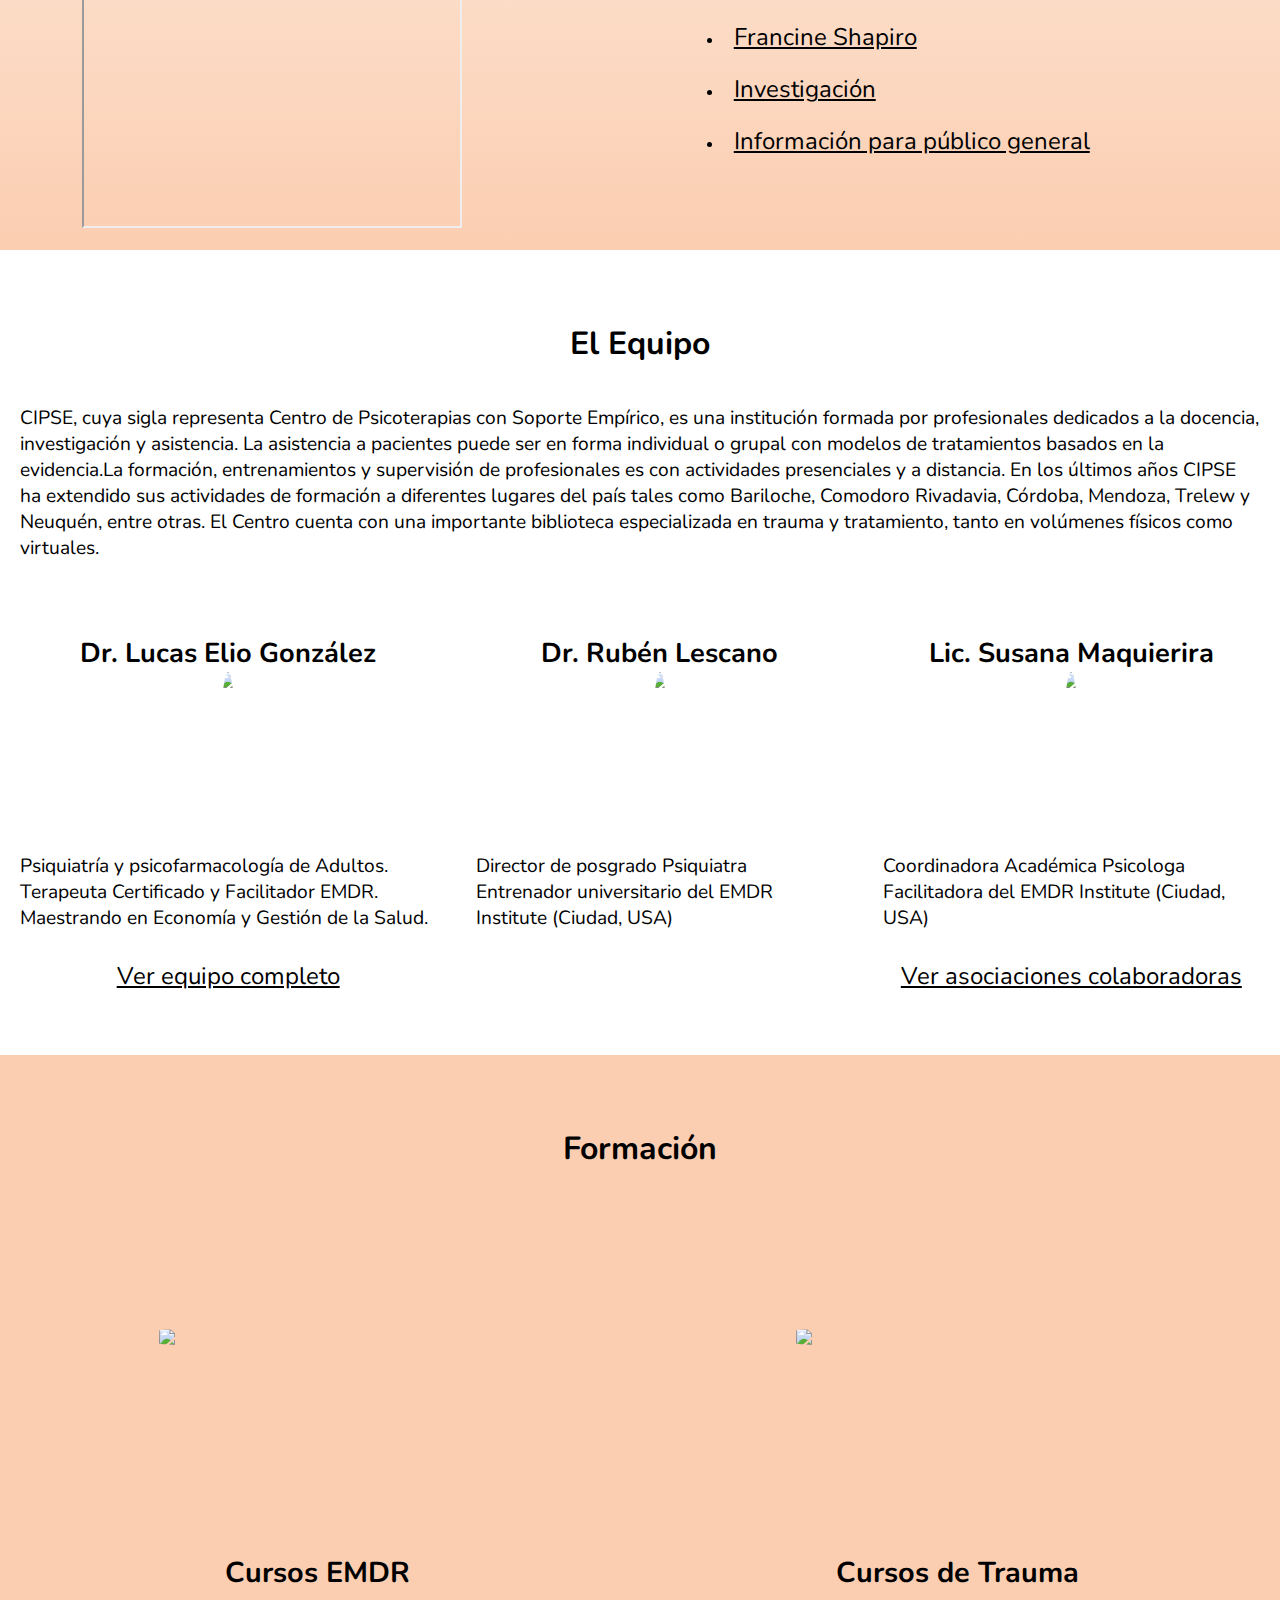
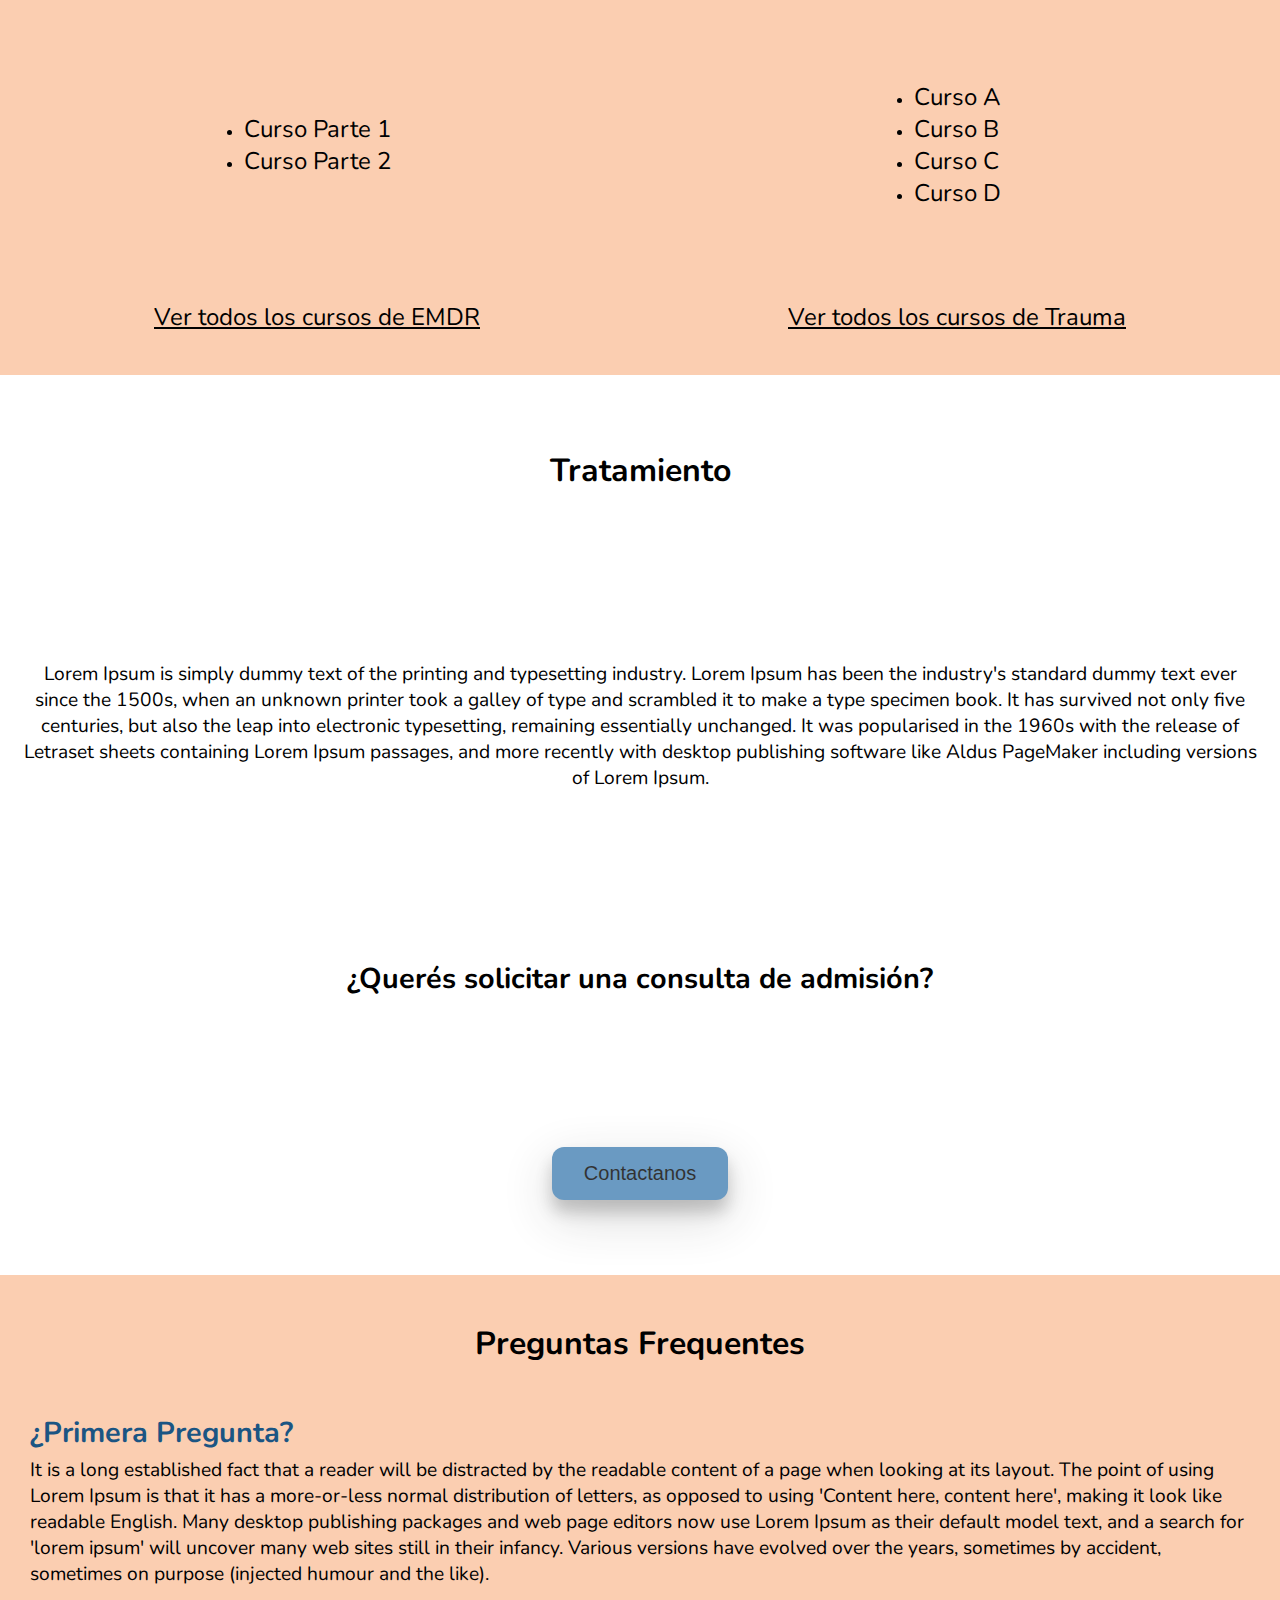
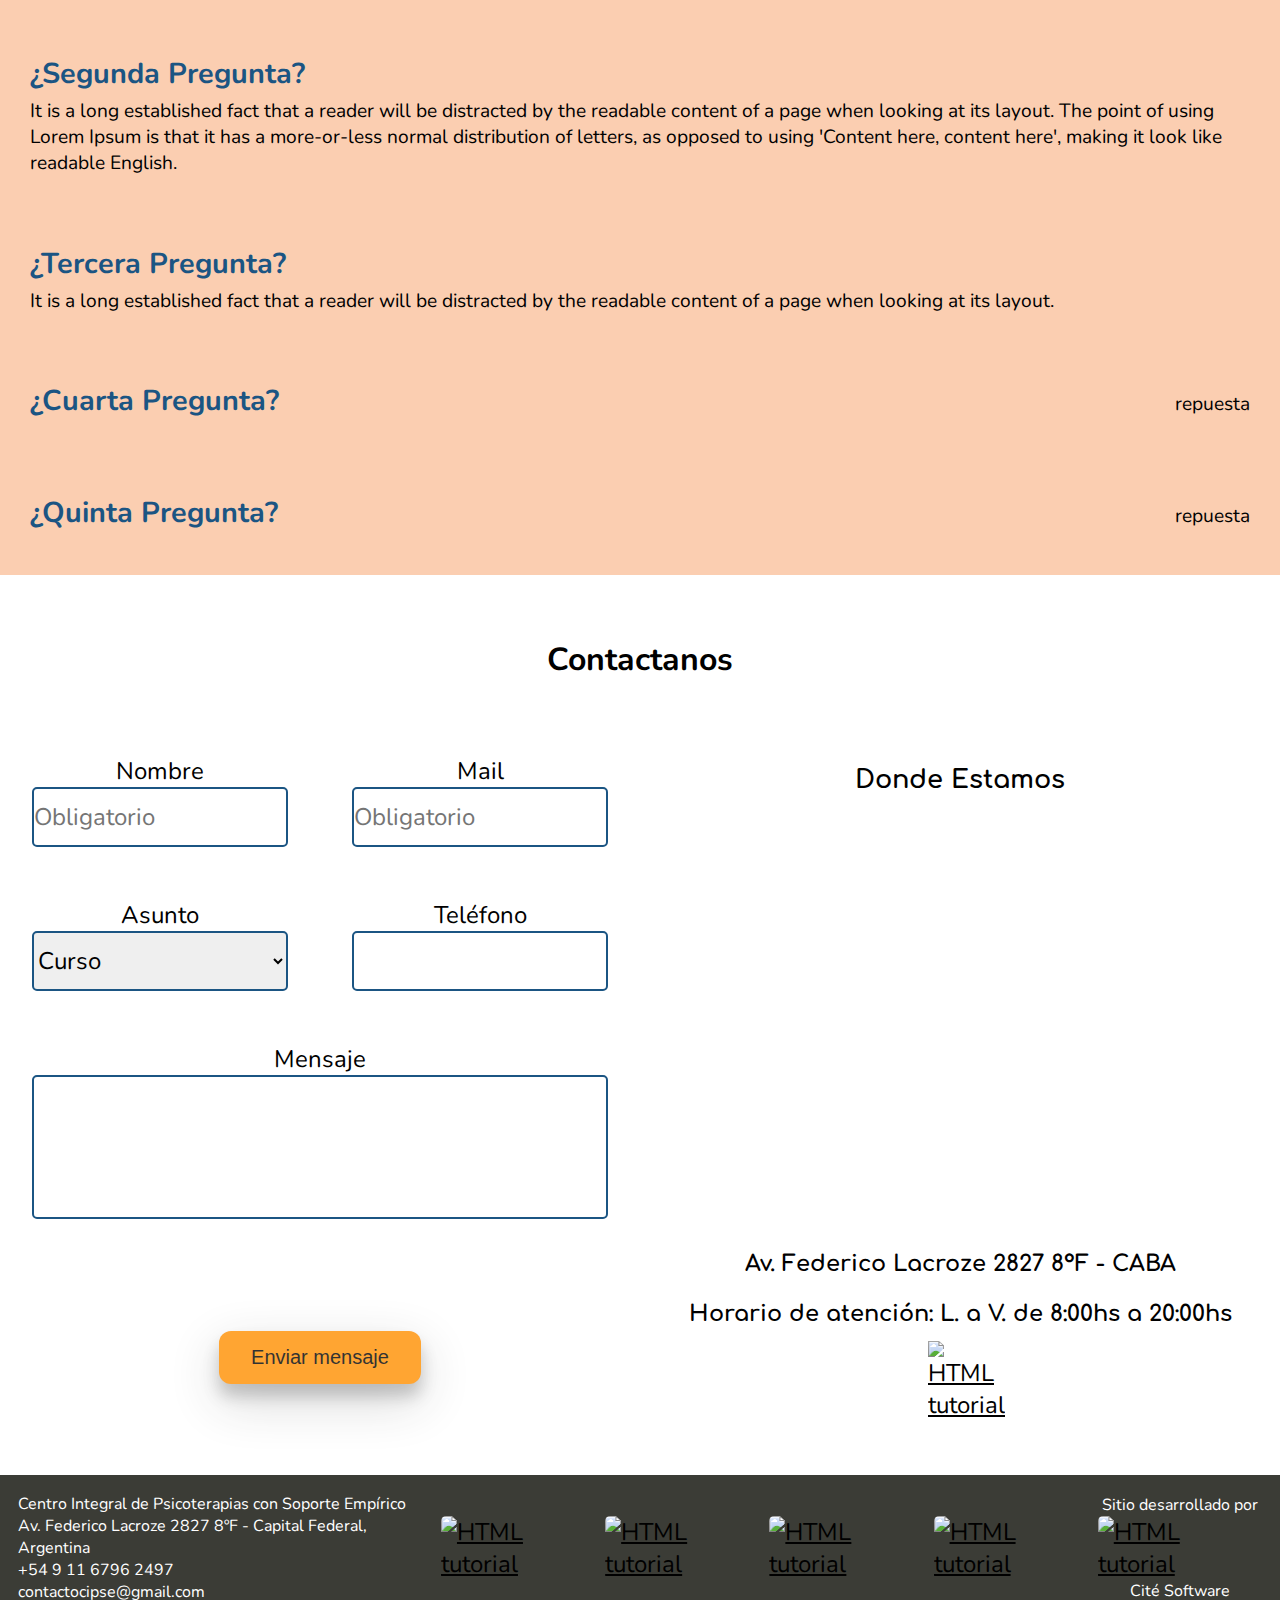
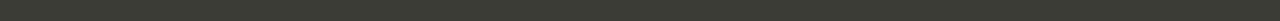
==== commit 54041972: "hero" ====
--- a/index.html
+++ b/index.html
@@ -50,7 +50,7 @@
 
             <div class="mySlides fade">
                 <div class="numbertext">1 / 3</div>
-                <img src="https://www.galchimia.com/wp-content/uploads/2021/06/how-to-crash-your-own-presentation.jpg" style="width:100%">
+                <img src="hero.png">
                 <div class="text">Bienvenidx a CIPSE!</div>
               </div>
 
--- a/indexStyle.css
+++ b/indexStyle.css
@@ -8,6 +8,7 @@
     scroll-behavior: smooth;
 }
 
+
 a{
   color: black;
   font-size: 1.5em;
@@ -33,14 +34,14 @@
   vertical-align: middle;
 }
 
+
 /* Slideshow container */
 .slideshow-container {
-  max-width: 80%;
-  height: 70vh;
-  width: max-content;
+  width: 100%;
   position: relative;
   margin: auto;
   overflow: hidden;
+  height: 93.5vh;
 }
 
 /* Next & previous buttons */
@@ -83,7 +84,7 @@
 
 /* Number text (1/3 etc) */
 .numbertext {
-  color: blue;
+  color: black;
   font-size: 12px;
   padding: 8px 12px;
   position: absolute;
@@ -103,7 +104,7 @@
 }
 
 .active, .dot:hover {
-  background-color: orangered;
+  background-color: #ed9121;
 }
 
 /* Fading animation */
@@ -155,15 +156,24 @@
 
 /* HEADER */
 
+.HeaderHidden {
+  position:initial;
+  height: 4rem;
+  z-index: 0;
+  width: 100%;
+  margin: 0 auto;
+  
+}
+
 header {
     z-index: 1;
     position: fixed;
+    height: 4rem;
     width: 100%;
     min-width: fit-content;
-    height: 7vh;
     margin: 0 auto;
     font-family: 'Comfortaa', cursive;
-    
+    transition: top 0.2s;
 }
 
 header ul {
@@ -174,7 +184,7 @@
     flex-direction: row;
     justify-content: space-between;
     align-items: center;
-    background-color: #FF8F00;
+    background-color: #1b5583;
 }
 
 header li {
@@ -184,21 +194,28 @@
     height: 100%;
 }
 
-header li a {
+header li a:not(#logo){
   display: block;
   color: black;
   text-align: center;
-  padding: 14px 16px;
+  padding: 1.3em 10px;
   text-decoration: none;
   font-size: 1em;
-  
-}
-
-header li a:hover{
-    background-color: #4682b4;
-}
-
-
+  align-self: center;
+  height: 4rem;
+  color: whitesmoke;
+}
+
+
+header li a:hover:not(#logo){
+    background-color: #ed9121;
+    color: black;
+}
+
+header img{
+  height: 3rem;
+  margin-left: 30px;
+}
 
   /* BODY */
 
@@ -211,16 +228,22 @@
 }
 
 .Inicio{
-  margin-top: 7vh;
-  
-  width: 100%;
+  width: 100%;
+  height: 100%;
+}
+
+.Inicio img{
+  width: 100%;
+  height: 100vh;
 }
 
 
 /* EMDR */
 
 .EMDR {
-  height: 100vh;
+  height: 100%;
+  min-height: 100vh;
+  background: linear-gradient(180deg, white, #fbceb1);
   width: 100%;
   display: grid;
   grid-area: 1 / 1 / 2 / 2;
@@ -266,12 +289,13 @@
 /*EQUIPO*/
 
 .Equipo{
-  height: 100vh;
-  width: 100%;
-  background-color: #FF9F00;
+  height: 100%;
+  width: 100%;
   display: grid;
+  row-gap: 5%;
   grid-area: 1 / 1 / 4 / 3;
   justify-items: center;
+  grid-template-rows: 1fr 2fr 3fr 1fr;
 }
 
 .Equipo h2{
@@ -292,12 +316,10 @@
   justify-self: center;
 }
 
-
 .Equipo #eq1 {
   grid-row: 3 / span 1;
   grid-column: 1 / span 1;
   justify-self: center;
-
   justify-items: center;
   align-items: center;
 }
@@ -306,12 +328,16 @@
   grid-row: 3 / span 1;
   grid-column: 2 / span 1;
   justify-self: center;
+  justify-items: center;
+  align-items: center;
 }
 
 .Equipo #eq3 {
   grid-row: 3 / span 1;
   grid-column: 3 / span 1;
   justify-self: center;
+  justify-items: center;
+  align-items: center;
 }
 
 
@@ -338,11 +364,16 @@
   display: block;
   margin-left: auto;
   margin-right: auto;
-  width: 40%;
+  max-width: 350px;
+  height: 60%;
   border-radius: 50%;
   margin-bottom: 10px;
 }
 
+.Equipo span{
+  width: 100%;
+}
+
 .Equipo a{
   font-size: 1.5em;
 }
@@ -350,13 +381,15 @@
 /*FORMACION*/
 
 .Formacion{
-  height: 100vh;
+  height: 100%;
+  min-height: 100vh;
   width: 100%;
   display: grid;
   grid-area: 1 / 1 / 5 / 2;
   justify-items: center;
   align-items: center;
-
+  grid-template-rows: 1fr 3fr 1fr 2fr 1fr;
+  background-color: #fbceb1;
 }
 
 .Formacion img{
@@ -436,9 +469,11 @@
 /* TRATAMIENTO */
 
 .Tratamiento{
-  background-color: #FF8F00;
-  height: 100vh;
-  width: 100%;
+  height: 100%;
+  min-height: 100vh;
+  width: 100%;
+  /* background-color: #faa499;
+background-image: linear-gradient(319deg, #faa499 0%, #f7dd85 37%, #ffc55c 100%); */
   display: flex;
   flex-direction: column;
   justify-content: space-around;
@@ -449,9 +484,11 @@
   height: fit-content;
 }
 
-.Tratamiento h3 {
-  color: #000080;
-}
+.Tratamiento p{
+  padding: 20px;
+  text-align: center;
+}
+
 
 .Tratamiento button{
   background-color: #4682b4;
@@ -477,14 +514,15 @@
 /* PREGUNTAS FRECUENTES */
 
 .FAQ {
-  height: 100vh;
+  height: 100%;
+  min-height: 100vh;
   width: 100%;
   display: flex;
   flex-direction: column;
   justify-content: space-evenly;
   justify-items: center;
   align-items: center;
-  
+  background-color: #fbceb1;
 }
 
 .FAQ span{
@@ -509,7 +547,7 @@
 
 .FAQ span h3{
   margin-bottom: 5px;
-  color: #000080;
+  color: #1b5583;
 }
 
 #faq1, #faq3, #faq5{
@@ -517,7 +555,7 @@
 }
 
 #faq2, #faq4 {
-  background-color: #FF8F00;
+background-color: #fbceb1;
   height: fit-content;
 }
 
@@ -525,11 +563,12 @@
 
 .Contacto {
   min-height: 100vh;
-  height: fit-content;
-  width: 100%;
-  background-color: #4682b4;
+  height: 100%;
+  width: 100%;
   display: grid;
-  grid-area: 1/1/5/3;
+  grid-area: 1/1/4/3;
+  grid-template-rows: 1fr 1fr 1fr 2fr;
+  grid-template-columns: 1fr 1fr 2fr;
 }
 
 .Contacto label {
@@ -550,57 +589,73 @@
   flex-direction: column;
 }
 
-.Contacto input, select {
-  border: #FF8F00 solid 2px;
+.Contacto input, select, textarea {
+  border: #1b5583 solid 2px;
   border-radius: 5px;
   height: 2.5em;
-  width: 15em;
+  width: 80%;
   font-size: 1.5em;
   font-family: 'Nunito', sans-serif;
-  
+  justify-content: center;
+  align-content: center;
+}
+
+.Contacto textarea{
+  resize: none;
+  width: 100%;
+  height: 50%;
+}
+
+.Contacto form{
+
+  grid-row: 2 / span 3;
+  grid-column: 1 / span 2;
+  display: grid;
+  grid-template-rows: 1fr 1fr 2fr 1fr;
+}
+
+.Contacto label, input, select{
+  justify-self: center;
+  align-self: center;
 }
 
 #inp1{
+  grid-row: 1 / span 1;
+  grid-column: 1 / span 1;
+}
+
+#inp2{
+  grid-row: 1 / span 1;
+  grid-column: 2 / span 1;
+}
+
+#inp3{
+  grid-row: 2 / span 1;
+  grid-column: 2 / span 1;
+}
+
+#inp4 {
   grid-row: 2 / span 1;
   grid-column: 1 / span 1;
-  justify-self: center;
-}
-
-#inp2{
-  grid-row: 2 / span 1;
-  grid-column: 2 / span 1;
-  justify-self: center;
-}
-
-#inp3{
-  grid-row: 2 / span 1;
-  grid-column: 3 / span 1;
-  justify-self: center;
-}
-
-#inp4 {
-  grid-row: 3 / span 1;
-  grid-column: 1 / span 1;
-  justify-self: center;
-  align-self: center;
 }
 
 #inp5{
   grid-row: 3 / span 1;
-  grid-column: 2 / span 2;
-  justify-self: center;
+  grid-column: 1 / span 2;
+  height: 100%;
+  margin-left: 5%;
+  margin-right: 5%;
 }
 
 #inp5 input {
-  height: 100%;
-  width: 20em;
+  height: 50%;
+  width: 100%;
 }
 
 .Contacto button{
   grid-row: 4 / span 1;
-  grid-column: 1 / span 3;
-  justify-self: center;
-  align-self: center;
+  grid-column: 1 / span 2;
+  justify-self: center;
   height: fit-content;
   width: fit-content;
   background-color: #FF8F00;
@@ -624,17 +679,17 @@
 }
 
 #map{
+  height: 60%;
+  width: 80%;
+}
+
+#mapas{
+  width: 100%;
   height: 100%;
-  min-height: 300px;
-  width: 100%;
-  min-width: 900px;
-}
-
-#mapas{
-  grid-row: 5 / span 1;
-  grid-column: 1 / span 3;
-  justify-self: center;
-  display: flex;
+  grid-row: 2 / span 4;
+  grid-column: 3 / span 1;
+  display: flex;
+  justify-self: center;
   flex-direction: column;
   align-items: center;
 }
@@ -648,26 +703,63 @@
 }
 
 #direccion{
-  background-color: #FF8F00;
+  /* background-color: #FF8F00; */
   border-radius: 10px;
   padding: 5px;
 }
 
 #tituloMapa{
-  width: fit-content;
   justify-content: center;
+  font-family: 'Comfortaa', cursive;
+  margin: 10px;
+}
+
+#wpp{
+  width: 100px;
+}
+
+.Contacto a {
+  justify-self: center;
+  width: 10%;
+}
+
+/* FOOTER */
+
+footer{
+  clear: both;
+  position: relative;
+  background-color: #3b3c36;
+  display: flex;
+  flex-direction: row;
+  justify-content: space-around;
+  justify-items: center;
+  align-items: center;
+  padding: 2vh;
+  color: white;
+}
+
+footer img{
+  border-radius: 5px;
+  height: 40px;
+}
+
+footer p{
+  font-size: 1em;
+}
+
+#by{
+ display: flex;
+ flex-direction: column;
+ align-items: center;
 }
 
 
 /* EQUIPO DETALLADO */
 
-.equipoFull{
-  background-color: #4682b4;
-}
-
 .tituloDetalle{
-  width: 100%;
-  background-color: #4682b4;
+  margin-top: 10vh;
+  margin-bottom: 5vh;
+  width: 100%;
 }
 .tituloDetalle h2{
   height: fit-content;
@@ -675,12 +767,20 @@
 }
 
 .equipoDetallado{
-  background-color: #4682b4;
+  background: linear-gradient(180deg, white, #fbceb1);
   display: flex;
   flex-direction: row;
+  flex-wrap: wrap;
   justify-items: center;
-  padding-top: 5vh;
-  padding-bottom: 5vh;
+}
+
+.equipoDetallado span{
+  width: 33.3%;
+  margin-bottom: 5%;
+}
+
+.equipoDetallado span p{
+  text-align:center;
 }
 
 .equipoDetallado h2{
@@ -703,21 +803,20 @@
   margin-bottom: 10px;
 }
 
+
 .equipoDetallado a{
   font-size: 1.5em;
 }
 
 .asociaciones{
   height: 100vh;
-  background-color: #FF9F00;
   display: flex;
   flex-direction: column;
   justify-content: space-evenly;
+  background: linear-gradient(0deg, white, #fbceb1);
 }
 
 .asociaciones img{
-  /* height: 10%;
-  width: 10%; */
   height: 100px;
   width: 100px;
 }
@@ -734,64 +833,47 @@
 }
 
 
-
-/* FOOTER */
-
-footer{
-  background-color: #FF8F00;
-  display: flex;
-  flex-direction: row;
-  justify-content: space-around;
-  justify-items: center;
-  align-items: center;
-  padding: 2vh;
-  
-}
-
-footer img{
-  border-radius: 5px;
-  height: 60px;
-}
-
-footer p{
-  font-size: 1em;
-}
-
-#by{
- display: flex;
- flex-direction: column;
- align-items: center;
-}
-
-
-
-@media only screen and (min-width: 200px) and (max-width: 480)  {
-
-}
-
-@media only screen and (min-width: 481) and (max-width: 768px)  {
-
-}
-
-@media only screen and (min-width: 769) and (max-width: 1024)  {
-
-}
-
-@media only screen and (min-width: 1025) and (max-width: 1200)  {
-
-}
-
-
-
-
-
-
-
-
-
-
-
-
-
-
-
+@media screen and (max-width: 480px)  {
+
+
+
+  .equipoDetallado span{
+    width: 100%;
+    margin-bottom: 5%;
+  }
+
+  .equipoDetallado span p{
+    padding: 10px;
+  }
+
+  body{
+    min-width: fit-content;
+  }
+}
+
+/* @media screen and (min-width: 481px) and (max-width: 768px)  {
+
+}
+
+@media screen and (min-width: 769px) and (max-width: 1024px)  {
+
+}
+
+@media screen and (min-width: 1025px) and (max-width: 1200px)  {
+
+} */
+
+
+
+
+
+
+
+
+
+
+
+
+
+
+
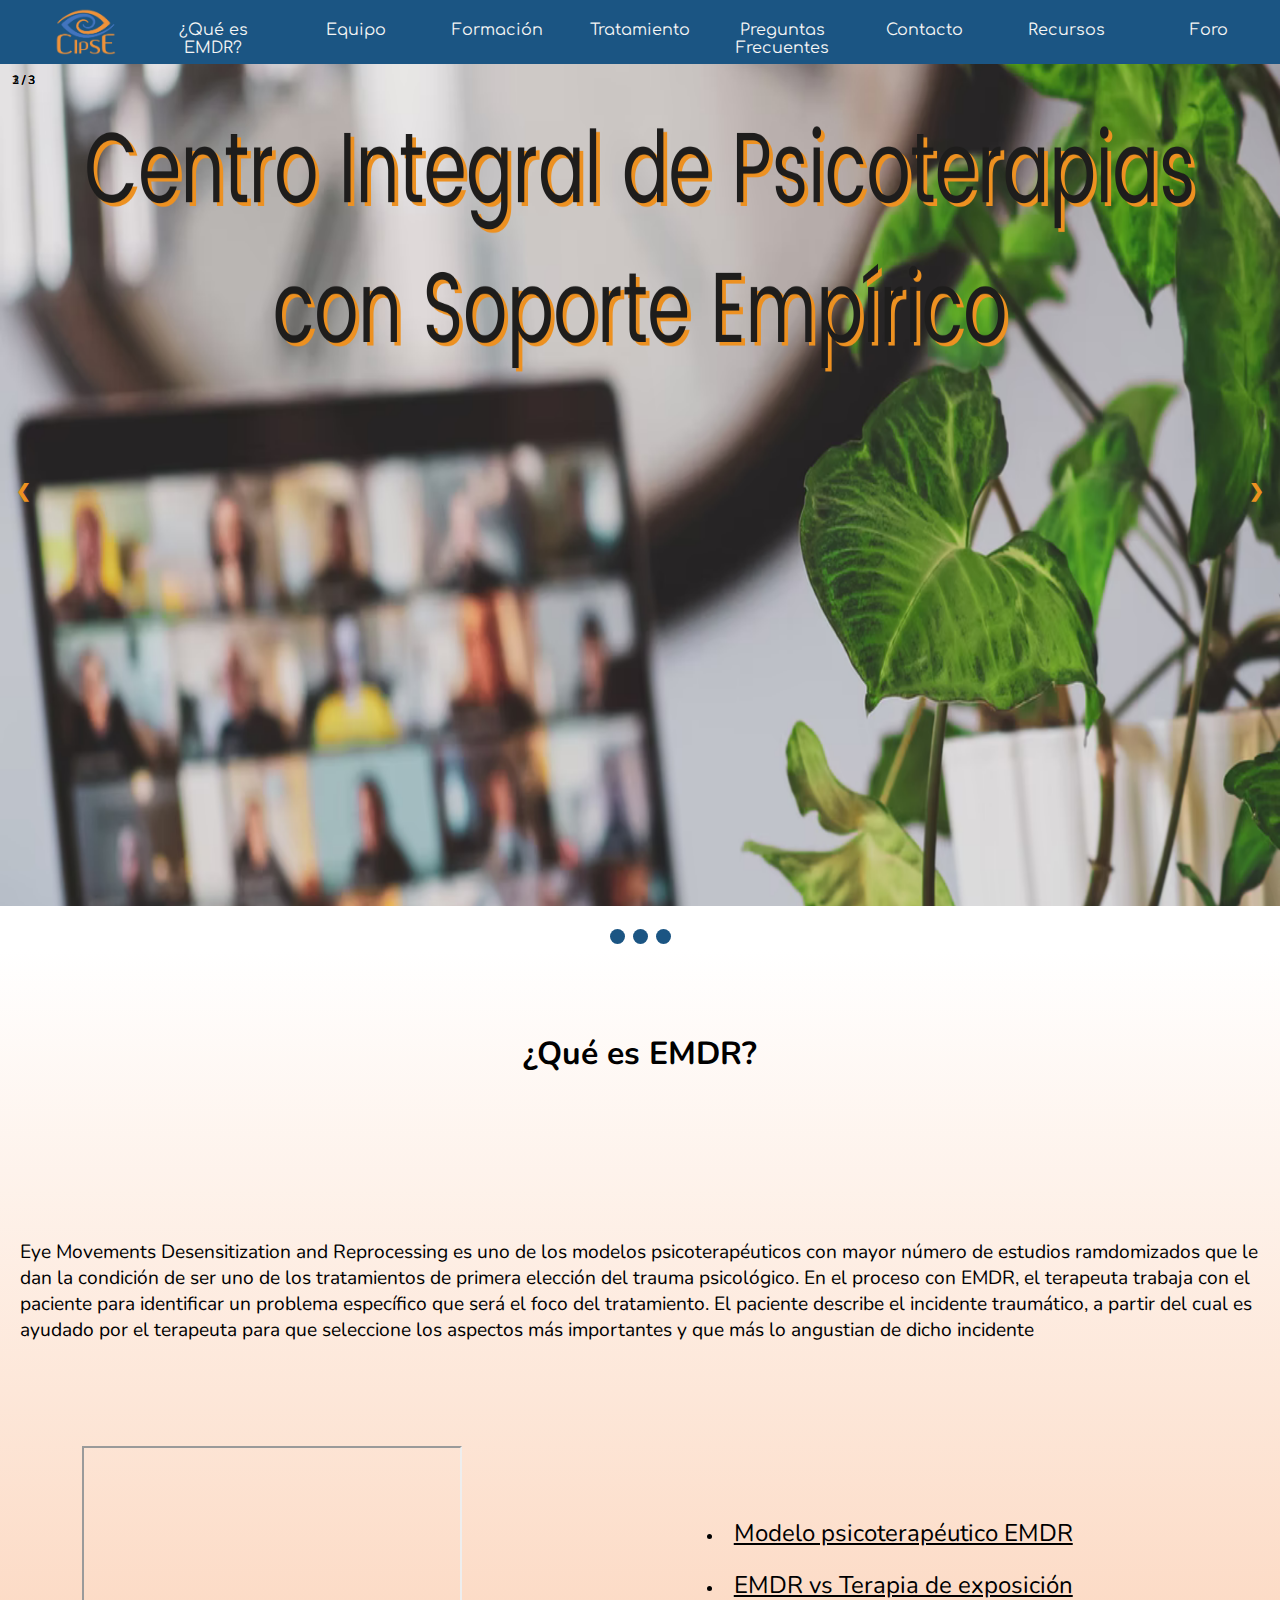
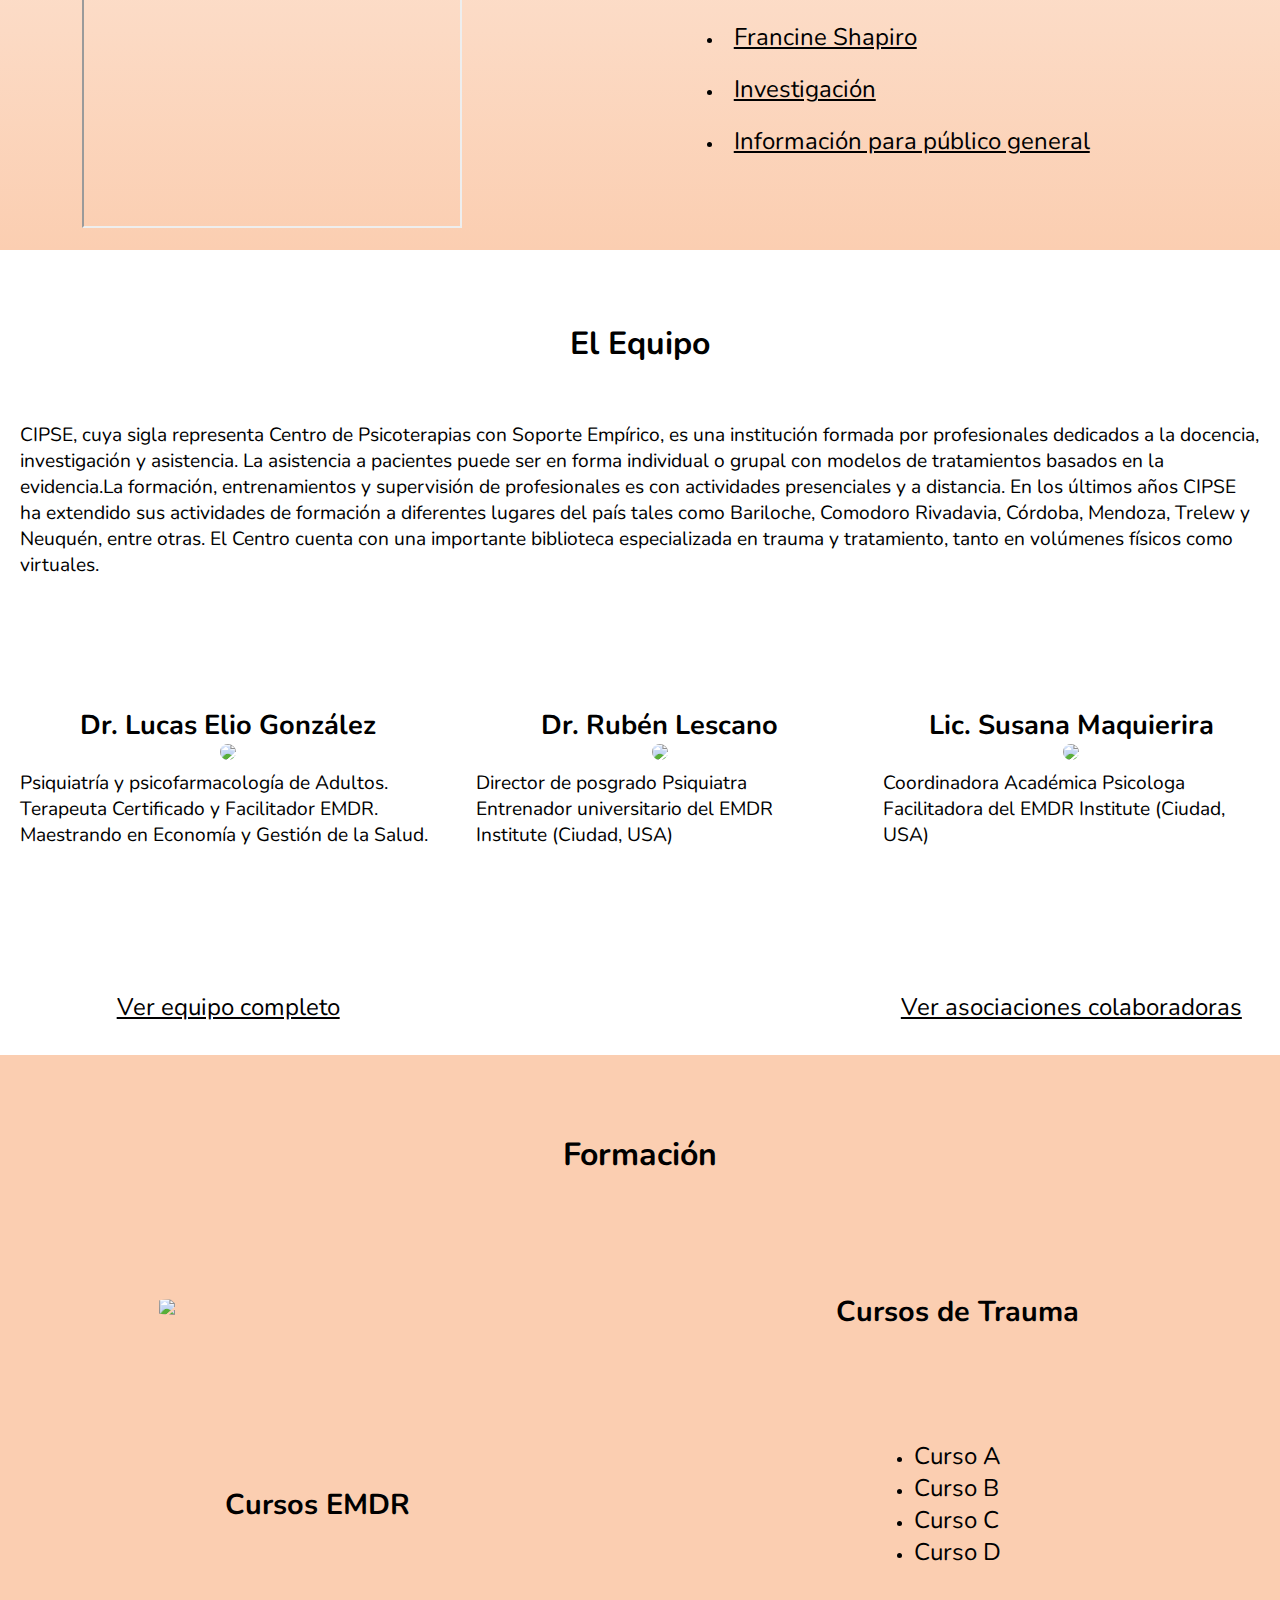
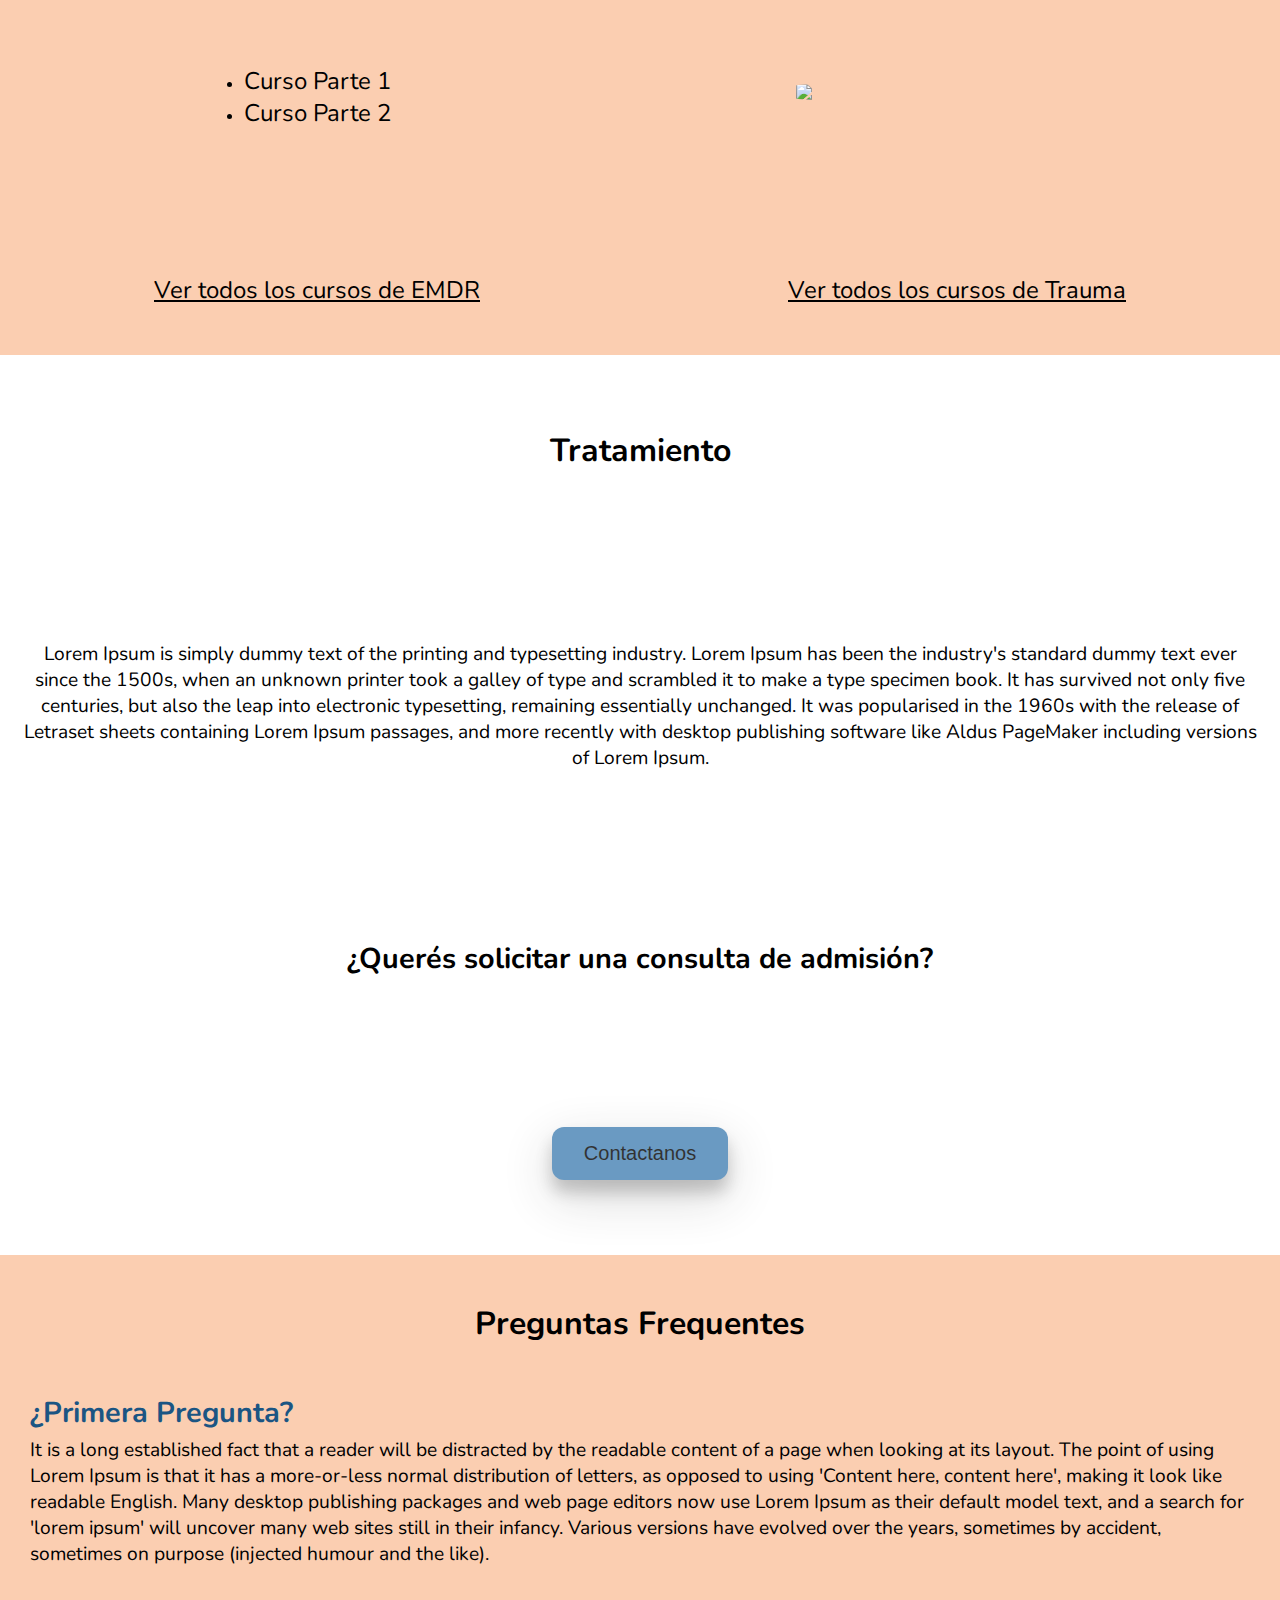
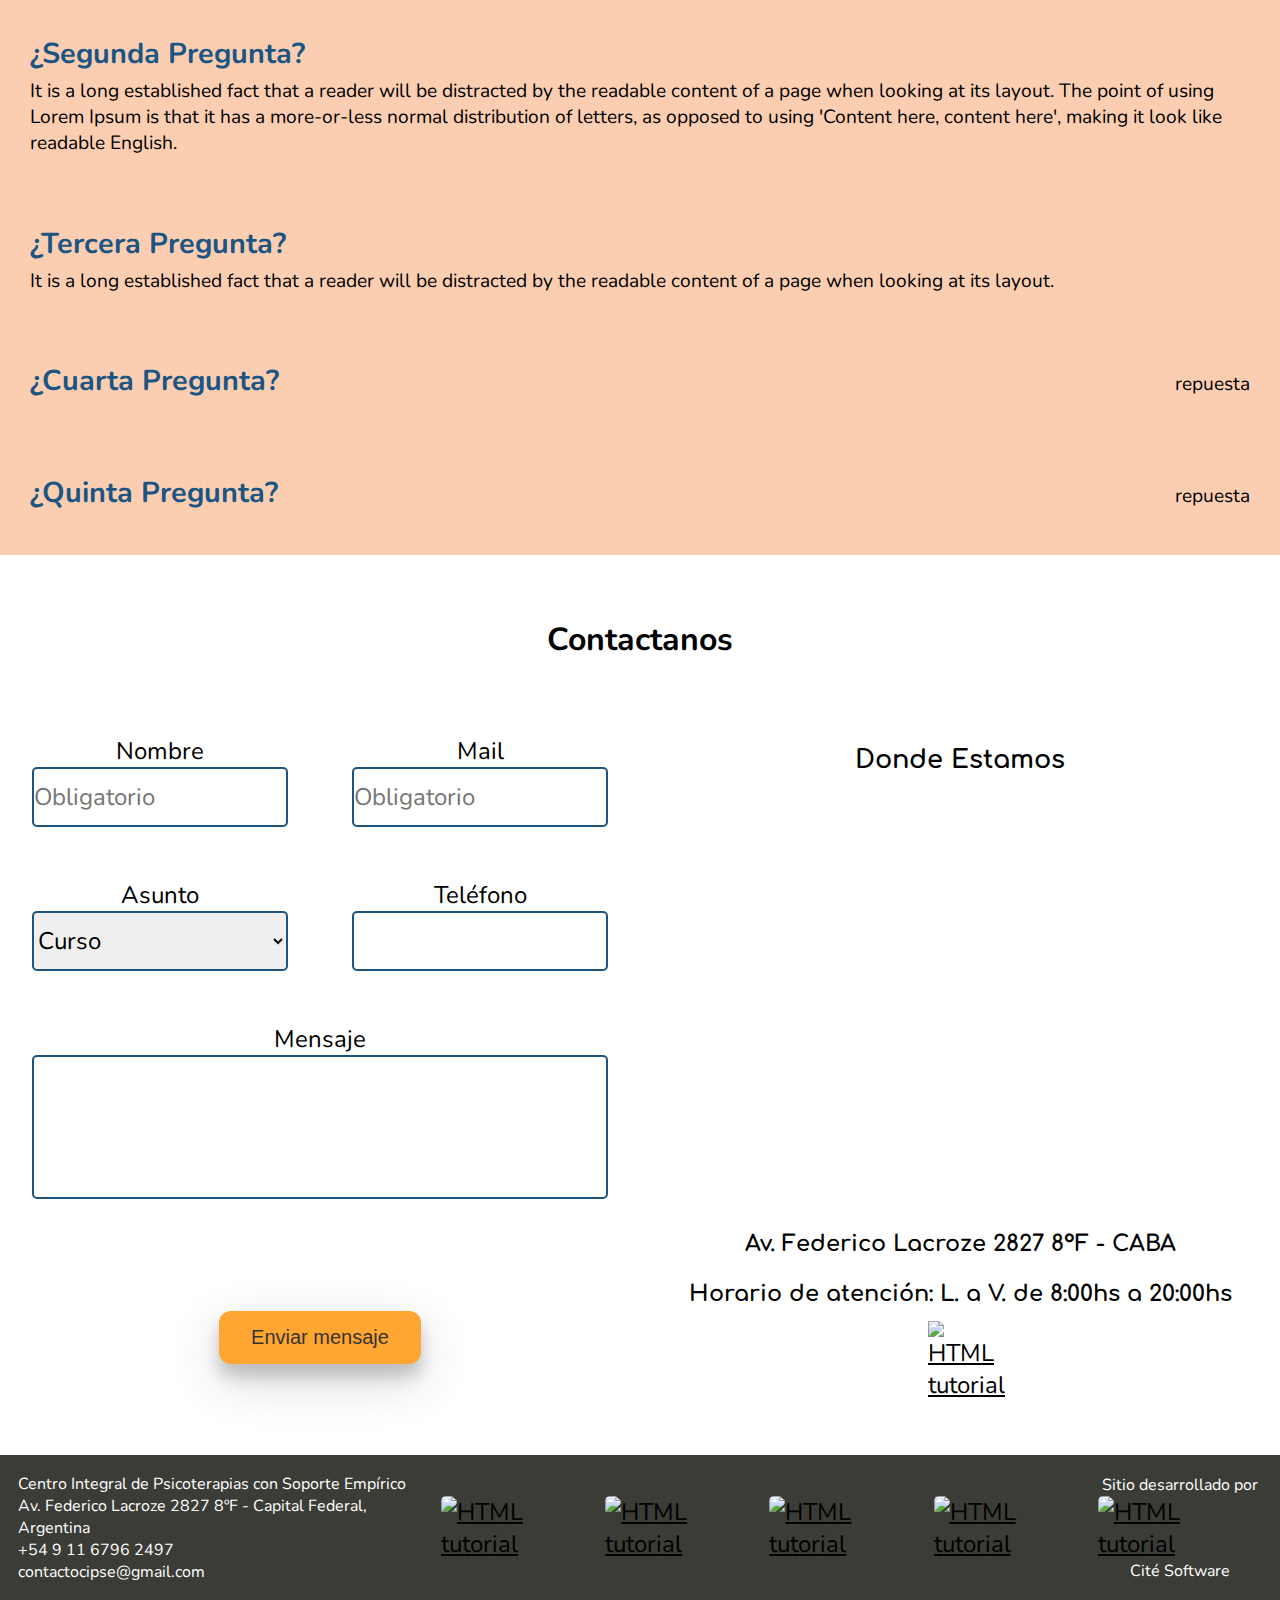
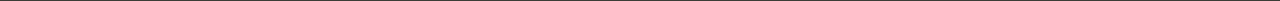
==== commit a99cce86: "mobile responsive full" ====
--- a/index.html
+++ b/index.html
@@ -28,6 +28,8 @@
     <div class="HeaderHidden"></div>
     
     <header id="navbar">
+
+        <nav>
         <ul>
             <li><a id="logo" href=#Inicio><img src="logo.png"></a></li>
             <li><a href=#EMDR>¿Qué es EMDR?</a></li>
@@ -39,6 +41,26 @@
             <li><a href=#Recursos>Recursos</a></li>
             <li><a href=#Foro>Foro</a></li>
         </ul>
+    </nav>
+    <img id="logoM" src="logo.png">
+    <h5>Centro Integral de Psicoterapias con Soporte Empirico</h5>
+
+        <div id="hamIcon" onclick="toggleMobileMenu(this)">
+            <div class="bar1"></div>
+            <div class="bar2"></div>
+            <div class="bar3"></div>
+            <ul class="mobileMenu">
+                <li><a href=#EMDR>¿Qué es EMDR?</a></li>
+                <li><a href=#Equipo>Equipo</a></li>
+                <li><a href=#Formacion>Formación</a></li>
+                <li><a href=#Tratamiento>Tratamiento</a></li>
+                <li><a href=#FAQ>Preguntas Frecuentes</a></li>
+                <li><a href=#Contacto>Contacto</a></li>
+                <li><a href=#Recursos>Recursos</a></li>
+                <li><a href=#Foro>Foro</a></li>
+            </ul>
+        </div>
+
     </header>
 
     
@@ -154,25 +176,25 @@
         <h2>Formación</h2>
 
         
-            <img id="img1"src = "https://www.galchimia.com/wp-content/uploads/2021/06/how-to-crash-your-own-presentation.jpg">
-            <h3 id="titulo1">Cursos EMDR</h3>
-            <ul id="lista1">
-                <li><a href=>Curso Parte 1</a></li>
-                <li><a href=>Curso Parte 2</a></li>
-            </ul>
-            <a id="link1" href=>Ver todos los cursos de EMDR</a>
-        
-
-        
-            <img id="img2" src= "https://www.secondnature.com.au/wp-content/uploads/2019/12/shutterstock_1361250578__1_-1024x576.jpg">
-            <h3 id="titulo2">Cursos de Trauma</h3>
-            <ul id="lista2">
-                <li><a href=>Curso A</a></li>
-                <li><a href=>Curso B</a></li>
-                <li><a href=>Curso C</a></li>
-                <li><a href=>Curso D</a></li>
-            </ul>
-            <a id="link2" href=>Ver todos los cursos de Trauma</a>
+        <img id="img1"src = "https://www.galchimia.com/wp-content/uploads/2021/06/how-to-crash-your-own-presentation.jpg">
+        <h3 id="titulo1">Cursos EMDR</h3>
+        <ul id="lista1">
+            <li><a href=>Curso Parte 1</a></li>
+            <li><a href=>Curso Parte 2</a></li>
+        </ul>
+        <a id="link1" href=>Ver todos los cursos de EMDR</a>
+        
+
+        
+        <img id="img2" src= "https://www.secondnature.com.au/wp-content/uploads/2019/12/shutterstock_1361250578__1_-1024x576.jpg">
+        <h3 id="titulo2">Cursos de Trauma</h3>
+        <ul id="lista2">
+            <li><a href=>Curso A</a></li>
+            <li><a href=>Curso B</a></li>
+            <li><a href=>Curso C</a></li>
+            <li><a href=>Curso D</a></li>
+        </ul>
+        <a id="link2" href=>Ver todos los cursos de Trauma</a>
         
 
     </div>
@@ -316,6 +338,8 @@
     
     </footer>
 
+    <script src="mobileNavBar.js"></script>
+
 </body>
 
 </html>--- a/indexStyle.css
+++ b/indexStyle.css
@@ -52,7 +52,7 @@
   width: auto;
   padding: 16px;
   margin-top: -22px;
-  color: black;
+  color: #ed9121;
   font-weight: bold;
   font-size: 18px;
   transition: 0.6s ease;
@@ -68,11 +68,12 @@
 
 /* On hover, add a black background color with a little bit see-through */
 .prev:hover, .next:hover {
-  background-color: rgba(0,0,0,0.8);
+  background-color: #1b5483d3;
 }
 
 /* Caption text */
 .text {
+  display: none;
   color: black;
   font-size: 15px;
   padding: 8px 12px;
@@ -97,7 +98,7 @@
   height: 15px;
   width: 15px;
   margin: 0 2px;
-  background-color: #bbb;
+  background-color: #1b5583;
   border-radius: 50%;
   display: inline-block;
   transition: background-color 0.6s ease;
@@ -145,7 +146,7 @@
 
 /* Handle */
 ::-webkit-scrollbar-thumb {
-  background: #2e5090;
+  background: #ed9121;
 }
 
 /* Handle on hover */
@@ -176,7 +177,7 @@
     transition: top 0.2s;
 }
 
-header ul {
+header nav ul {
     display: flex;
     list-style-type: none;
     width: 100%;
@@ -187,14 +188,14 @@
     background-color: #1b5583;
 }
 
-header li {
+header nav li {
     display: inline;
     float: left;
     width: 100%;
     height: 100%;
 }
 
-header li a:not(#logo){
+header nav li a:not(#logo){
   display: block;
   color: black;
   text-align: center;
@@ -207,12 +208,12 @@
 }
 
 
-header li a:hover:not(#logo){
+header nav li a:hover:not(#logo){
     background-color: #ed9121;
     color: black;
 }
 
-header img{
+header nav img{
   height: 3rem;
   margin-left: 30px;
 }
@@ -259,13 +260,10 @@
 }
 
 .EMDR p {
-
   font-size: 1.2em;
   padding: 0px 20px 0px 20px;
-  
   grid-row: 2 / span 1;
   grid-column: 1 / span 2;
-  
   justify-self: center;
 }
 
@@ -295,6 +293,7 @@
   row-gap: 5%;
   grid-area: 1 / 1 / 4 / 3;
   justify-items: center;
+  align-items: center;
   grid-template-rows: 1fr 2fr 3fr 1fr;
 }
 
@@ -307,10 +306,8 @@
 }
 
 .Equipo p {
-
   font-size: 1.2em;
   padding: 0px 20px 0px 20px;
-  
   grid-row: 2 / span 1;
   grid-column: 1 / span 3;
   justify-self: center;
@@ -340,8 +337,6 @@
   align-items: center;
 }
 
-
-
 .Equipo #lnk1{
   grid-row: 4 / span 1;
   grid-column: 1 / span 1;
@@ -353,7 +348,6 @@
   grid-column: 3 / span 1;
   justify-self: center;
 }
-
 
 .Equipo h3{
   text-align: center;
@@ -366,6 +360,7 @@
   margin-right: auto;
   max-width: 350px;
   height: 60%;
+  max-height: 350px;
   border-radius: 50%;
   margin-bottom: 10px;
 }
@@ -388,7 +383,7 @@
   grid-area: 1 / 1 / 5 / 2;
   justify-items: center;
   align-items: center;
-  grid-template-rows: 1fr 3fr 1fr 2fr 1fr;
+  grid-template-rows: 1fr 2fr 1fr 2fr 1fr;
   background-color: #fbceb1;
 }
 
@@ -415,7 +410,7 @@
   justify-self: center;
 }
 .Formacion #img2 {
-  grid-row: 2 / span 1;
+  grid-row: 4 / span 1;
   grid-column: 2 / span 1;
   justify-self: center;
 }
@@ -428,7 +423,7 @@
 }
 
 .Formacion #titulo2{
-  grid-row: 3 / span 1;
+  grid-row: 2 / span 1;
   grid-column: 2 / span 1;
   justify-self: center;
   align-self: center;
@@ -442,7 +437,7 @@
 }
 
 .Formacion #lista2{
-  grid-row: 4 / span 1;
+  grid-row: 3 / span 1;
   grid-column: 2 / span 1;
   justify-self: center;
   align-self: center;
@@ -715,6 +710,7 @@
 }
 
 #wpp{
+  align-self: center;
   width: 100px;
 }
 
@@ -832,10 +828,171 @@
   justify-content: space-around;
 }
 
-
-@media screen and (max-width: 480px)  {
-
-
+#hamIcon{
+  cursor: pointer;
+  display: none;
+  height: 100%;
+  width: fit-content;
+  margin-top: 1%;
+  margin-right: 5%;
+}
+
+#hamIcon div {
+  width: 60px;
+  height: 4px;
+  background-color: #ed9121;
+  margin: 8px 0;
+  transition: 0.4s;
+}
+
+.open .bar1{
+  -webkit-transform: rotate(45deg) translate(-6px, 30px);
+  transform: rotate(45deg) translate(-6px, 21px);
+}
+
+.open .bar2{
+  opacity: 0;
+}
+
+.open .bar3{
+  -webkit-transform: rotate(-45deg) translate(-6px, -25px);
+  transform: rotate(-45deg) translate(-6px, -23px);
+}
+
+.open .mobileMenu{
+  display: flex;
+  flex-direction: column;
+  align-items: center;
+  justify-content: flex-start;
+}
+
+.mobileMenu{
+  display: none;
+  position: absolute;
+  top: 50px;
+  left: 0;
+  height: calc(100vh - 50px);
+  width: 100%;
+  height: fit-content;
+  background-color: #1b5583;
+  list-style-type: none;
+}
+
+.mobileMenu li a{
+  color: #ed9121;
+  text-decoration: none;
+}
+
+.mobileMenu li{
+  margin: 30px;
+}
+
+#navbar h5, #logoM{
+  display: none;
+}
+
+
+
+@media screen and (max-width: 768px)  {
+
+  body{
+    min-width: fit-content;
+  }
+
+  header nav{
+    display: none;
+  }
+  .slideshow-container{
+    background-color: #1b5583;
+  }
+
+  .numbertext{
+    color: white;
+  }
+
+  #navbar{
+    display: flex;
+    flex-direction: row;
+    background-color: #1b5583;
+    justify-content: space-between;
+    align-content: center;
+  }
+
+  #logoM{
+    display: block;
+    margin: 5px;
+  }
+
+  #navbar h5{
+    display: block;
+    align-self: center;
+    color: #ed9121;
+    font-size: 1rem;
+  }
+
+  #hamIcon{
+    display: block;
+  }
+
+  /* PAGINA */
+
+  .EMDR, .Equipo, .Formacion, .Tratamiento, .FAQ, .Contacto, Footer{
+    display: flex;
+    flex-direction: column;
+    height: 100%;
+    text-align: center;
+  }
+
+  .EMDR h2, p, iframe, ul{
+    margin-top: 1.5em;
+    margin-bottom: 1.5em;
+  }
+
+  .EMDR iframe{
+    min-height: 300px;
+  }
+
+  .EMDR h2, p, span, a{
+    margin-top: 1.5em;
+    margin-bottom: 1.5em;
+  }
+
+  .Formacion h2, h3, ul, img, a{
+    margin-top: 1.5em;
+    margin-bottom: 1.5em;
+  }
+
+  .Tratamiento h2, h3, p, button{
+    margin-top: 1.5em;
+    margin-bottom: 1.5em;
+  }
+
+  .FAQ span{
+    flex-direction: column;
+  }
+
+  .FAQ span h3{
+    align-self: center;
+  }
+
+  .Contacto h2, span, button {
+    margin-top: 1.5em;
+    margin-bottom: 1.5em;
+  }
+
+  #map{
+    height: 500px;
+    min-width: 100px;
+    width: 100%;
+    max-width: 700px;
+  }
+
+  footer img{
+    height: 100px;
+    width: 100px;
+  }
+
+  /* Equipo Detalle */
 
   .equipoDetallado span{
     width: 100%;
@@ -845,10 +1002,6 @@
   .equipoDetallado span p{
     padding: 10px;
   }
-
-  body{
-    min-width: fit-content;
-  }
 }
 
 /* @media screen and (min-width: 481px) and (max-width: 768px)  {
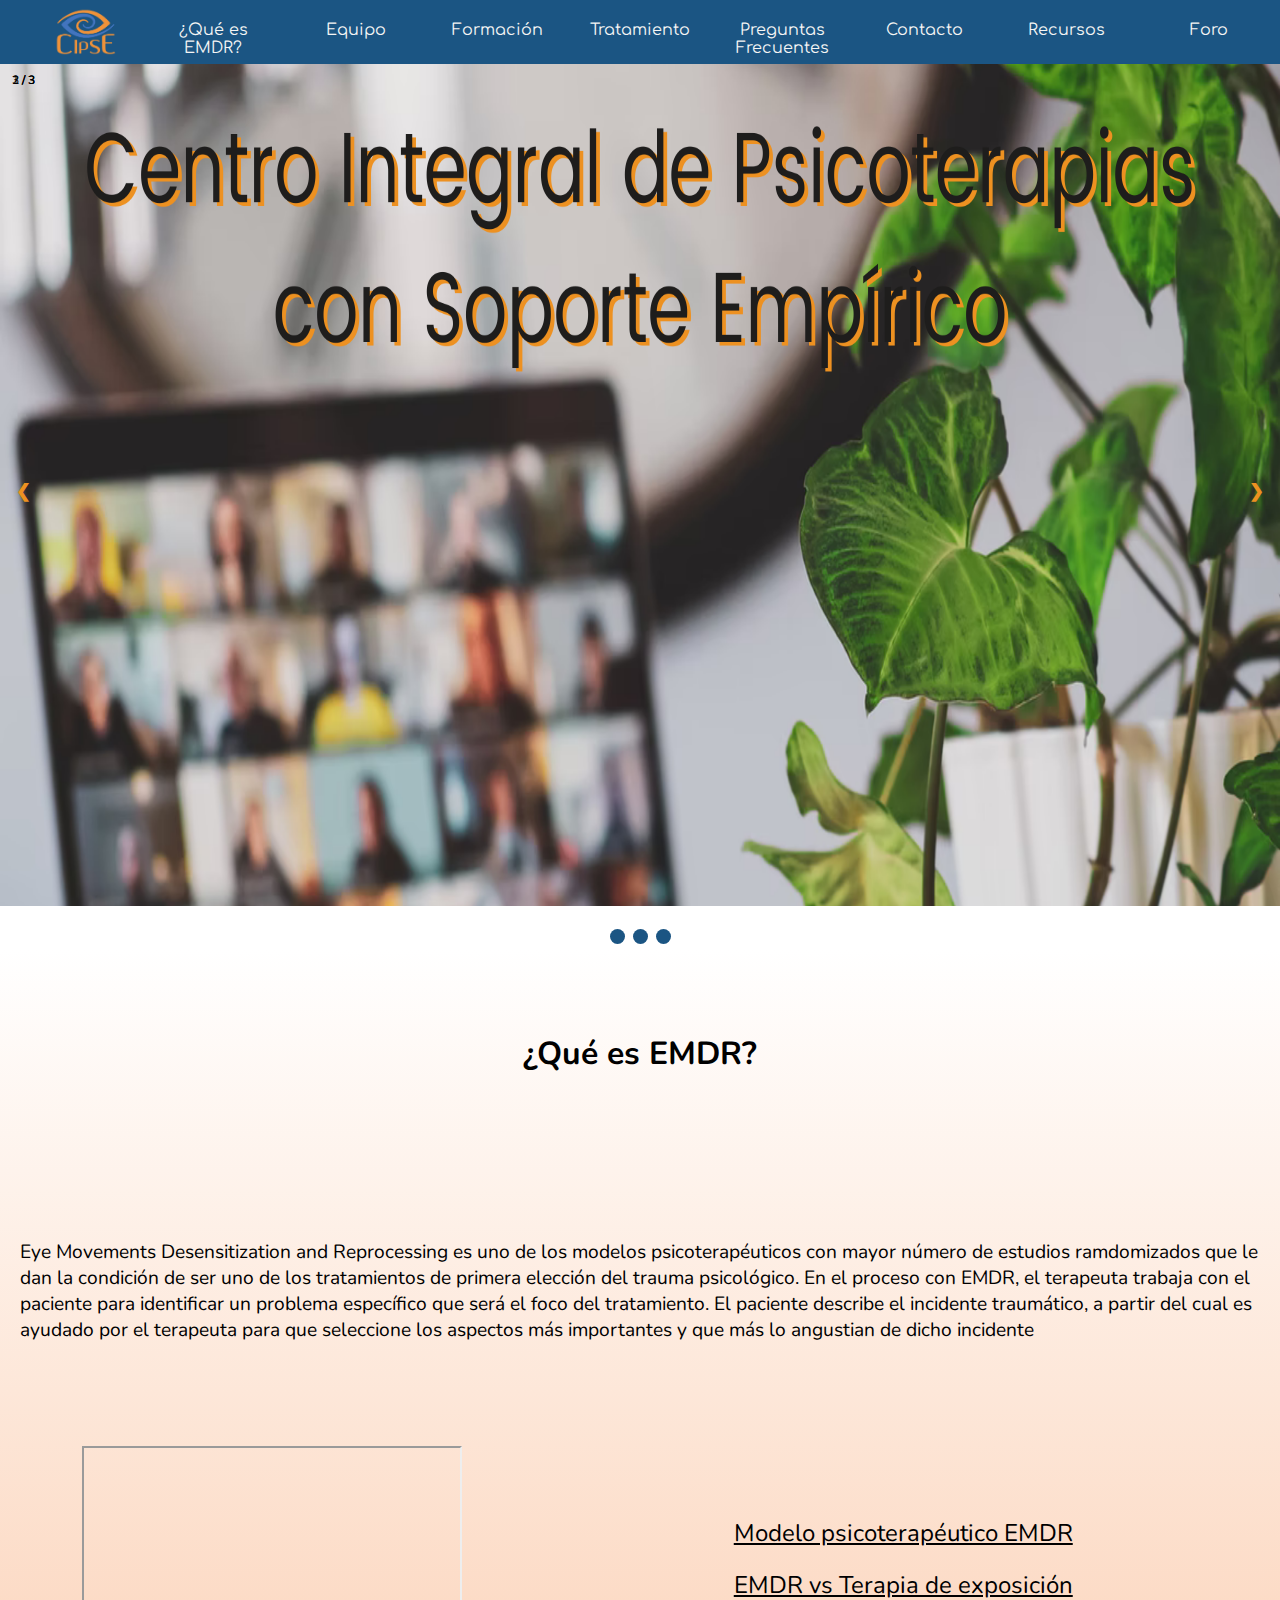
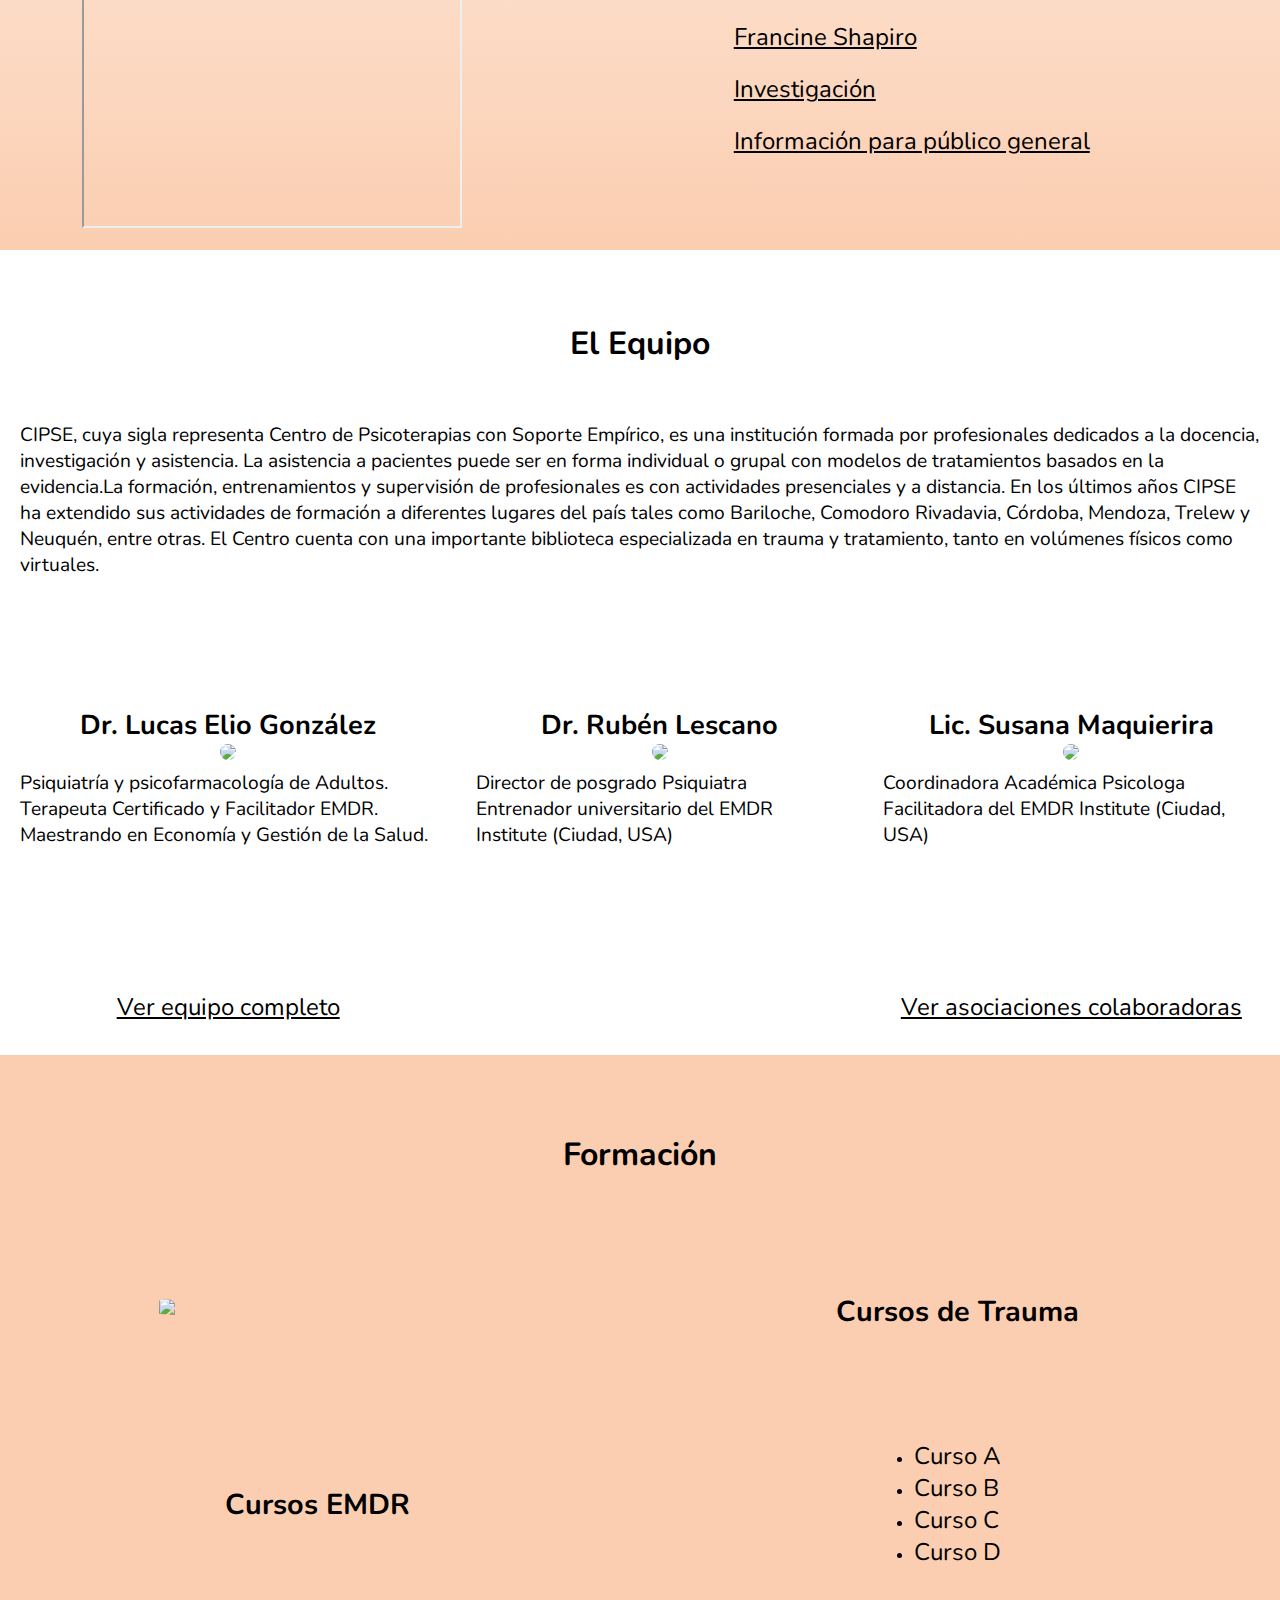
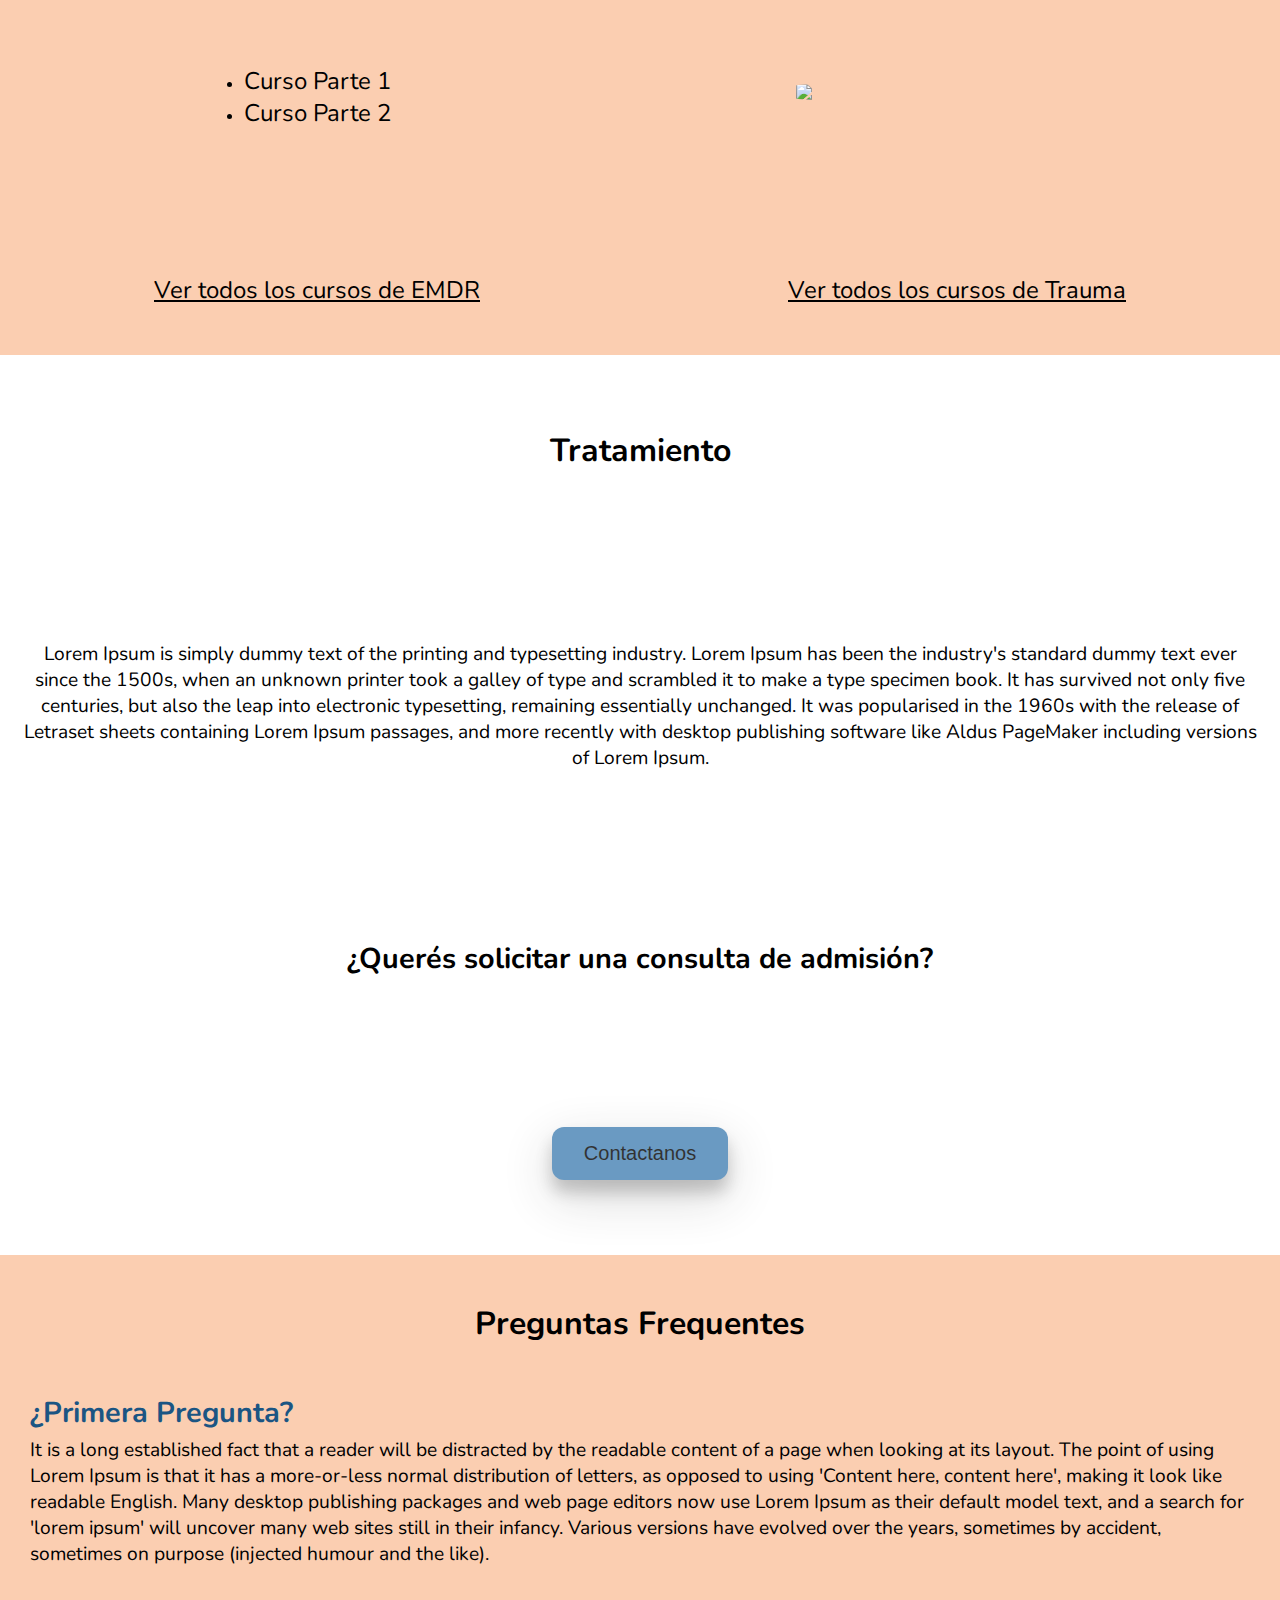
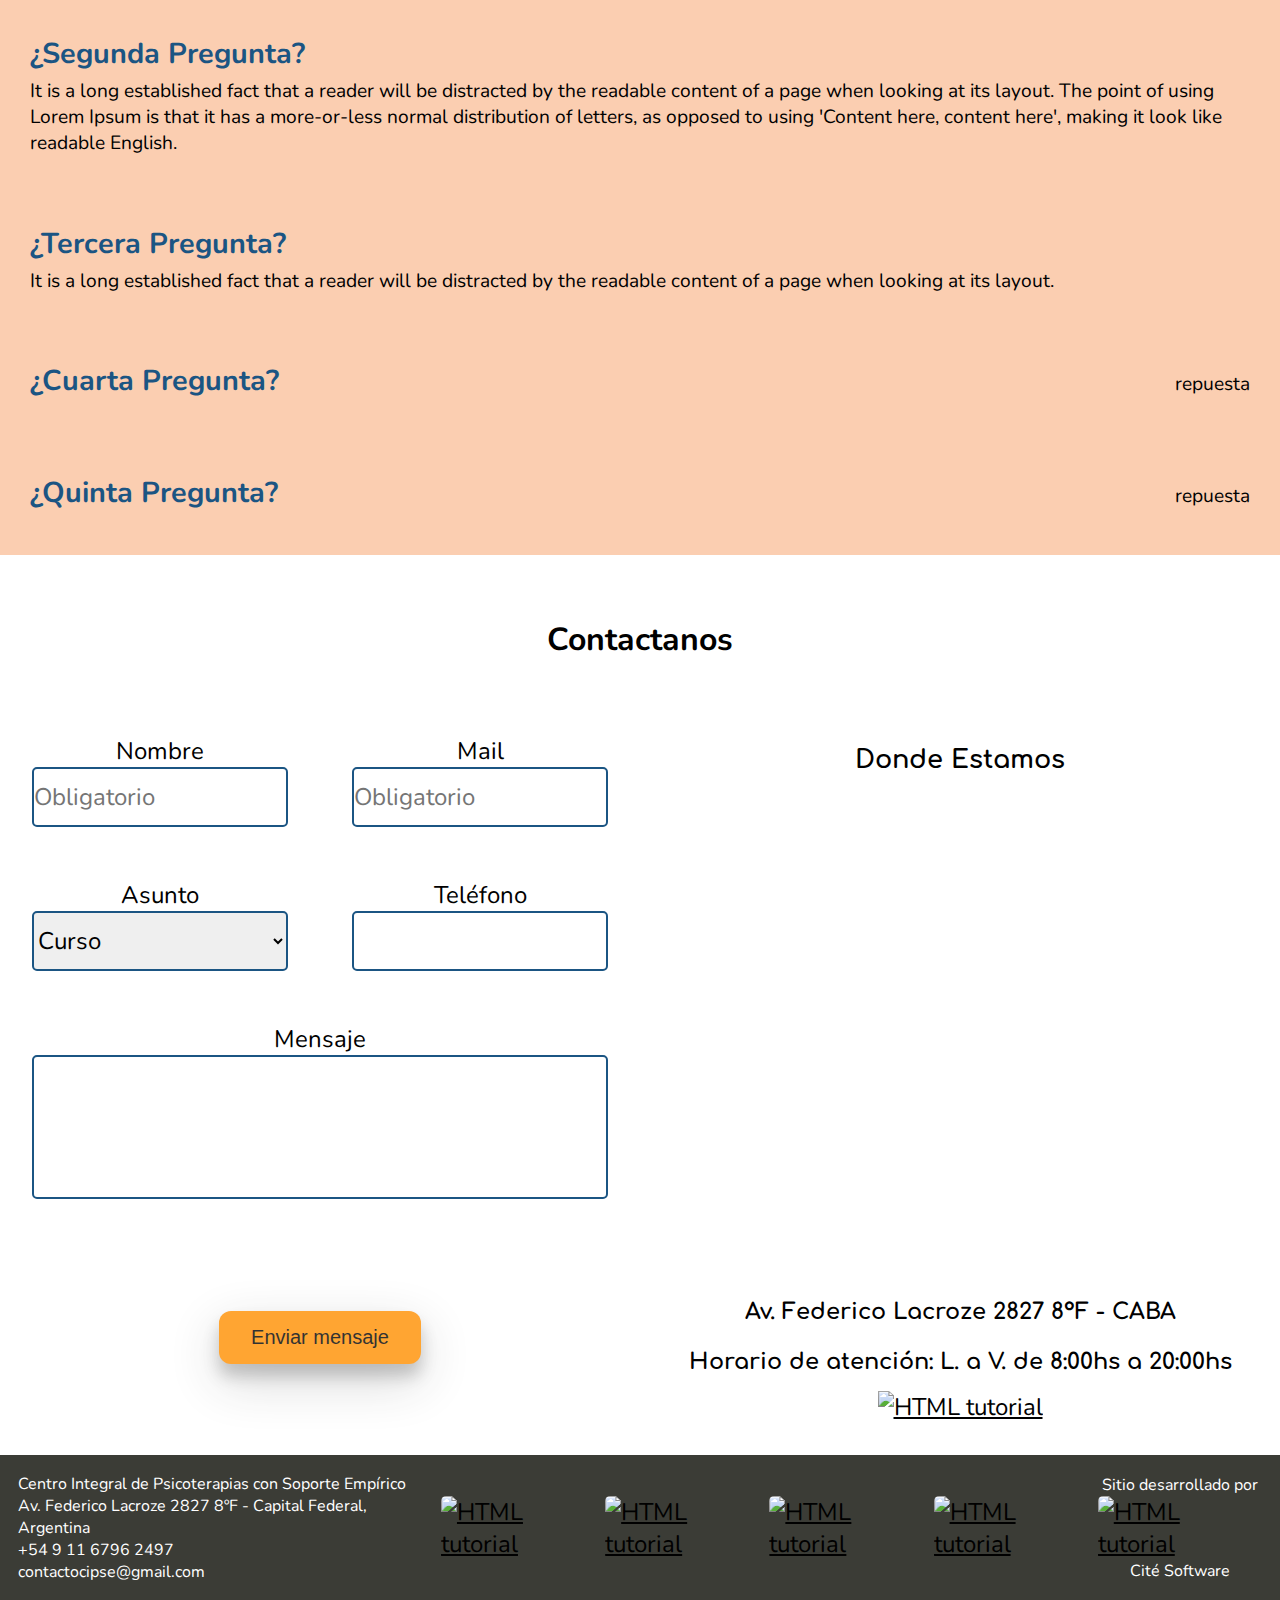
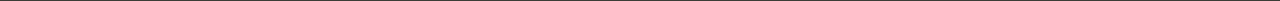
==== commit e8f2149c: "map y form fix" ====
--- a/index.html
+++ b/index.html
@@ -42,8 +42,8 @@
             <li><a href=#Foro>Foro</a></li>
         </ul>
     </nav>
+    
     <img id="logoM" src="logo.png">
-    <h5>Centro Integral de Psicoterapias con Soporte Empirico</h5>
 
         <div id="hamIcon" onclick="toggleMobileMenu(this)">
             <div class="bar1"></div>
@@ -298,14 +298,13 @@
     </form>
     <div id="mapas">
     <h4 id="tituloMapa">Donde Estamos</h4>
-    <div id="map"></div>
-    <script async src="https://maps.googleapis.com/maps/api/js?key=AIzaSyDlau89Lhj-lVoosjYWbMw37vhpdTi3io4&callback=initMap&libraries=&v=weekly"></script>
+    <iframe style="border:0" loading="lazy" allowfullscreen src="https://www.google.com/maps/embed/v1/place?key=AIzaSyD9ntCsG3KmqABIGkcqnJdEmJ7kcJa2yQE&q=CIPSE+-+Centro+Integral+de+Psicoterapias+con+Soporte+Empírico"></iframe>
+
     <h3 id="direccion">Av. Federico Lacroze 2827 8ºF - CABA<br><br>
         Horario de atención: L. a V. de 8:00hs a 20:00hs
     </h3>
 
-    <a href="https://api.whatsapp.com/send?phone=5491167962497" target="_blank" rel="noopener noreferrer"><img id="wpp" src="https://upload.wikimedia.org/wikipedia/commons/thumb/6/6b/WhatsApp.svg/1021px-WhatsApp.svg.png" alt="HTML tutorial"></a>
-
+    <div><a href="https://api.whatsapp.com/send?phone=5491167962497" target="_blank" rel="noopener noreferrer"><img id="wpp" src="https://upload.wikimedia.org/wikipedia/commons/thumb/6/6b/WhatsApp.svg/1021px-WhatsApp.svg.png" alt="HTML tutorial"></a></div>
     </div>
 
     
--- a/indexStyle.css
+++ b/indexStyle.css
@@ -277,6 +277,7 @@
   grid-row: 3 / span 1;
   grid-column: 2 / span 1;
   justify-self: center;
+  list-style-type: none;
 }
 
 .EMDR li {
@@ -673,9 +674,9 @@
   box-shadow: 0 12px 16px 0 rgba(0,0,0,0.24), 0 17px 50px 0 rgba(0, 0, 0, 0.61);
 }
 
-#map{
-  height: 60%;
-  width: 80%;
+.Contacto iframe{
+  min-height: 500px;
+  width: 90%;
 }
 
 #mapas{
@@ -684,8 +685,8 @@
   grid-row: 2 / span 4;
   grid-column: 3 / span 1;
   display: flex;
-  justify-self: center;
   flex-direction: column;
+  justify-self: center;
   align-items: center;
 }
 
@@ -710,8 +711,8 @@
 }
 
 #wpp{
-  align-self: center;
   width: 100px;
+  padding: 0;
 }
 
 .Contacto a {
@@ -846,8 +847,8 @@
 }
 
 .open .bar1{
-  -webkit-transform: rotate(45deg) translate(-6px, 30px);
-  transform: rotate(45deg) translate(-6px, 21px);
+  -webkit-transform: rotate(45deg) translate(-4px, 30px);
+  transform: rotate(45deg) translate(-4px, 21px);
 }
 
 .open .bar2{
@@ -855,8 +856,8 @@
 }
 
 .open .bar3{
-  -webkit-transform: rotate(-45deg) translate(-6px, -25px);
-  transform: rotate(-45deg) translate(-6px, -23px);
+  -webkit-transform: rotate(-45deg) translate(-4px, -25px);
+  transform: rotate(-45deg) translate(-4px, -23px);
 }
 
 .open .mobileMenu{
@@ -869,7 +870,7 @@
 .mobileMenu{
   display: none;
   position: absolute;
-  top: 50px;
+  top: 40px;
   left: 0;
   height: calc(100vh - 50px);
   width: 100%;
@@ -884,7 +885,12 @@
 }
 
 .mobileMenu li{
-  margin: 30px;
+  margin-top: 18px;
+  margin-bottom: 18px;
+}
+
+.mobileMenu ul{
+  margin: 0;
 }
 
 #navbar h5, #logoM{
@@ -913,6 +919,7 @@
   #navbar{
     display: flex;
     flex-direction: row;
+    width: 100%;
     background-color: #1b5583;
     justify-content: space-between;
     align-content: center;
@@ -927,11 +934,13 @@
     display: block;
     align-self: center;
     color: #ed9121;
-    font-size: 1rem;
+    font-size: 0.9em;
+    width: 50%;
   }
 
   #hamIcon{
     display: block;
+    margin-right: 8vw;
   }
 
   /* PAGINA */
@@ -940,6 +949,7 @@
     display: flex;
     flex-direction: column;
     height: 100%;
+    min-height: fit-content;
     text-align: center;
   }
 
@@ -978,6 +988,10 @@
   .Contacto h2, span, button {
     margin-top: 1.5em;
     margin-bottom: 1.5em;
+  }
+
+  .Contacto form{
+    height: 100%;
   }
 
   #map{
@@ -1002,13 +1016,21 @@
   .equipoDetallado span p{
     padding: 10px;
   }
-}
-
-/* @media screen and (min-width: 481px) and (max-width: 768px)  {
-
-}
-
-@media screen and (min-width: 769px) and (max-width: 1024px)  {
+
+  .Contacto form{
+    display: flex;
+    flex-direction: column;
+    align-items: center;
+  }
+
+  .Contacto form select{
+    min-width: 232.8px;
+  }
+}
+
+
+
+/* @media screen and (min-width: 769px) and (max-width: 1024px)  {
 
 }
 
@@ -1024,9 +1046,3 @@
 
 
 
-
-
-
-
-
-
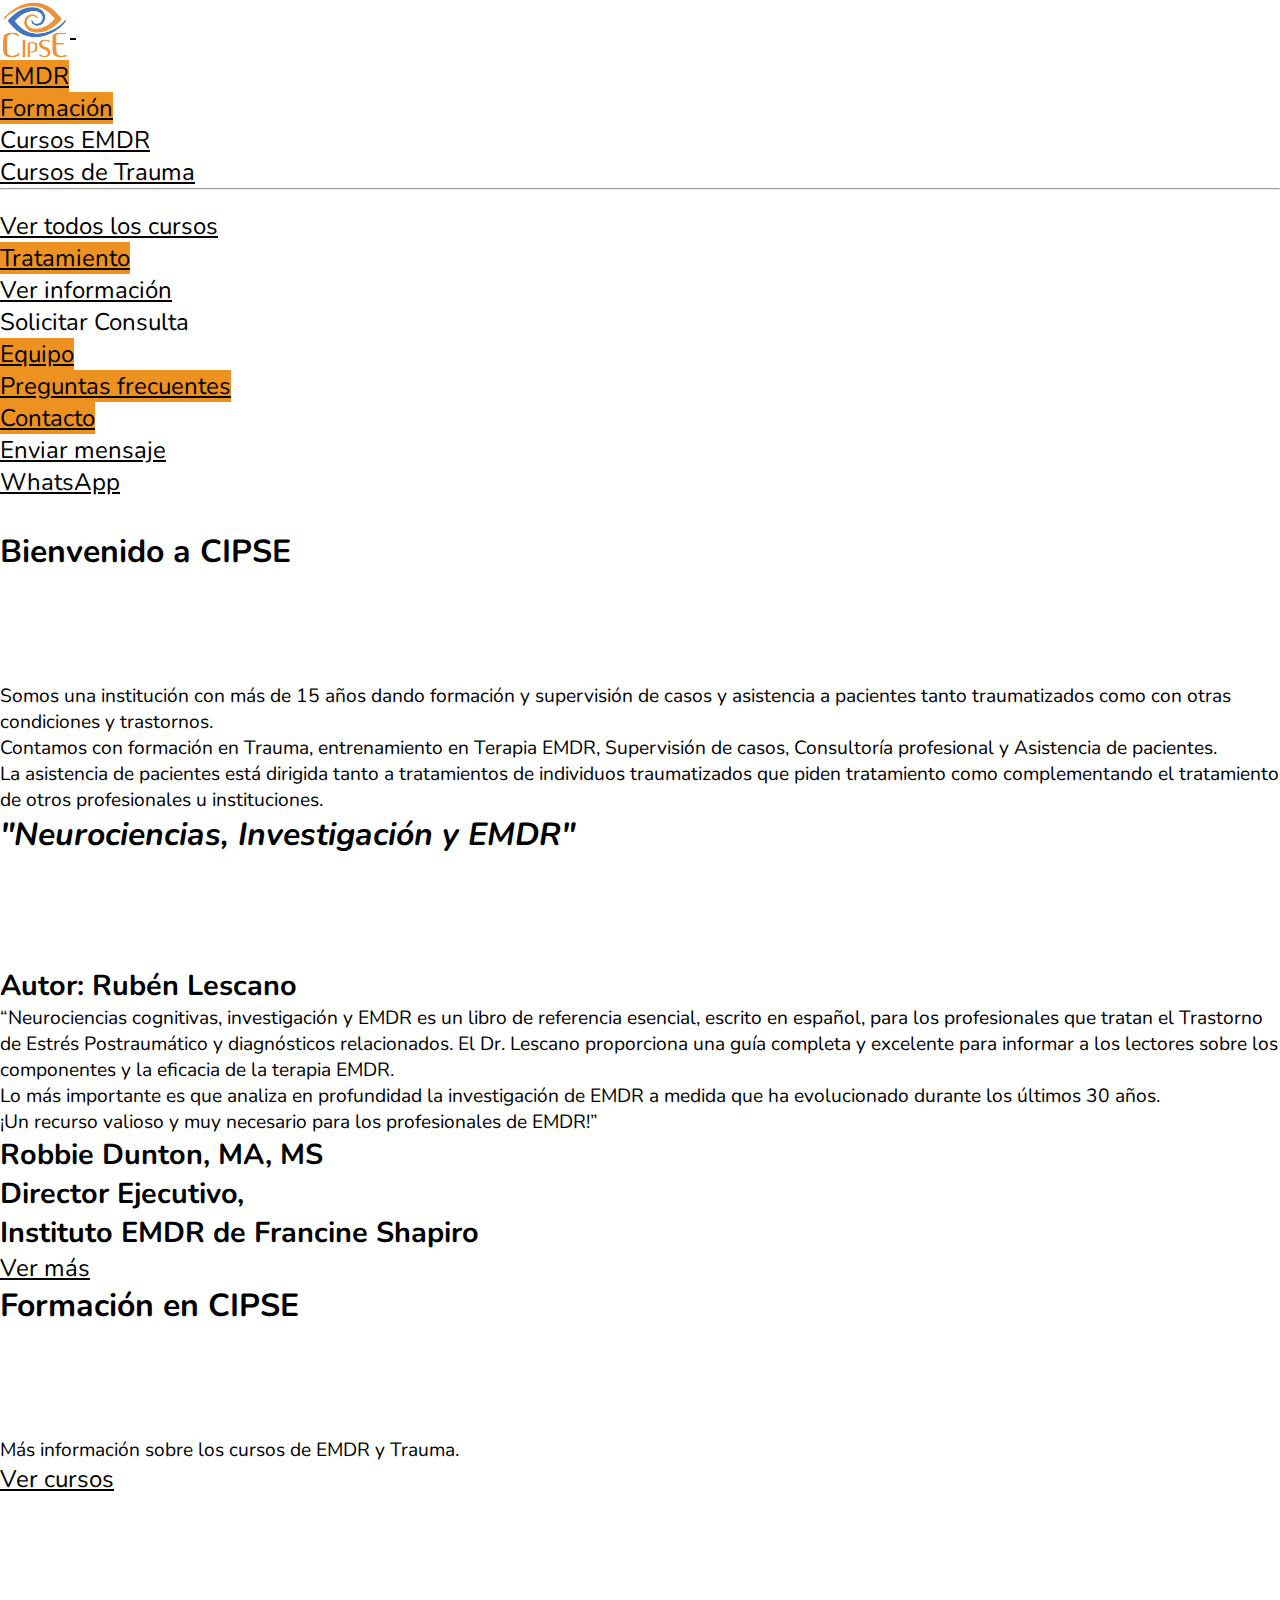
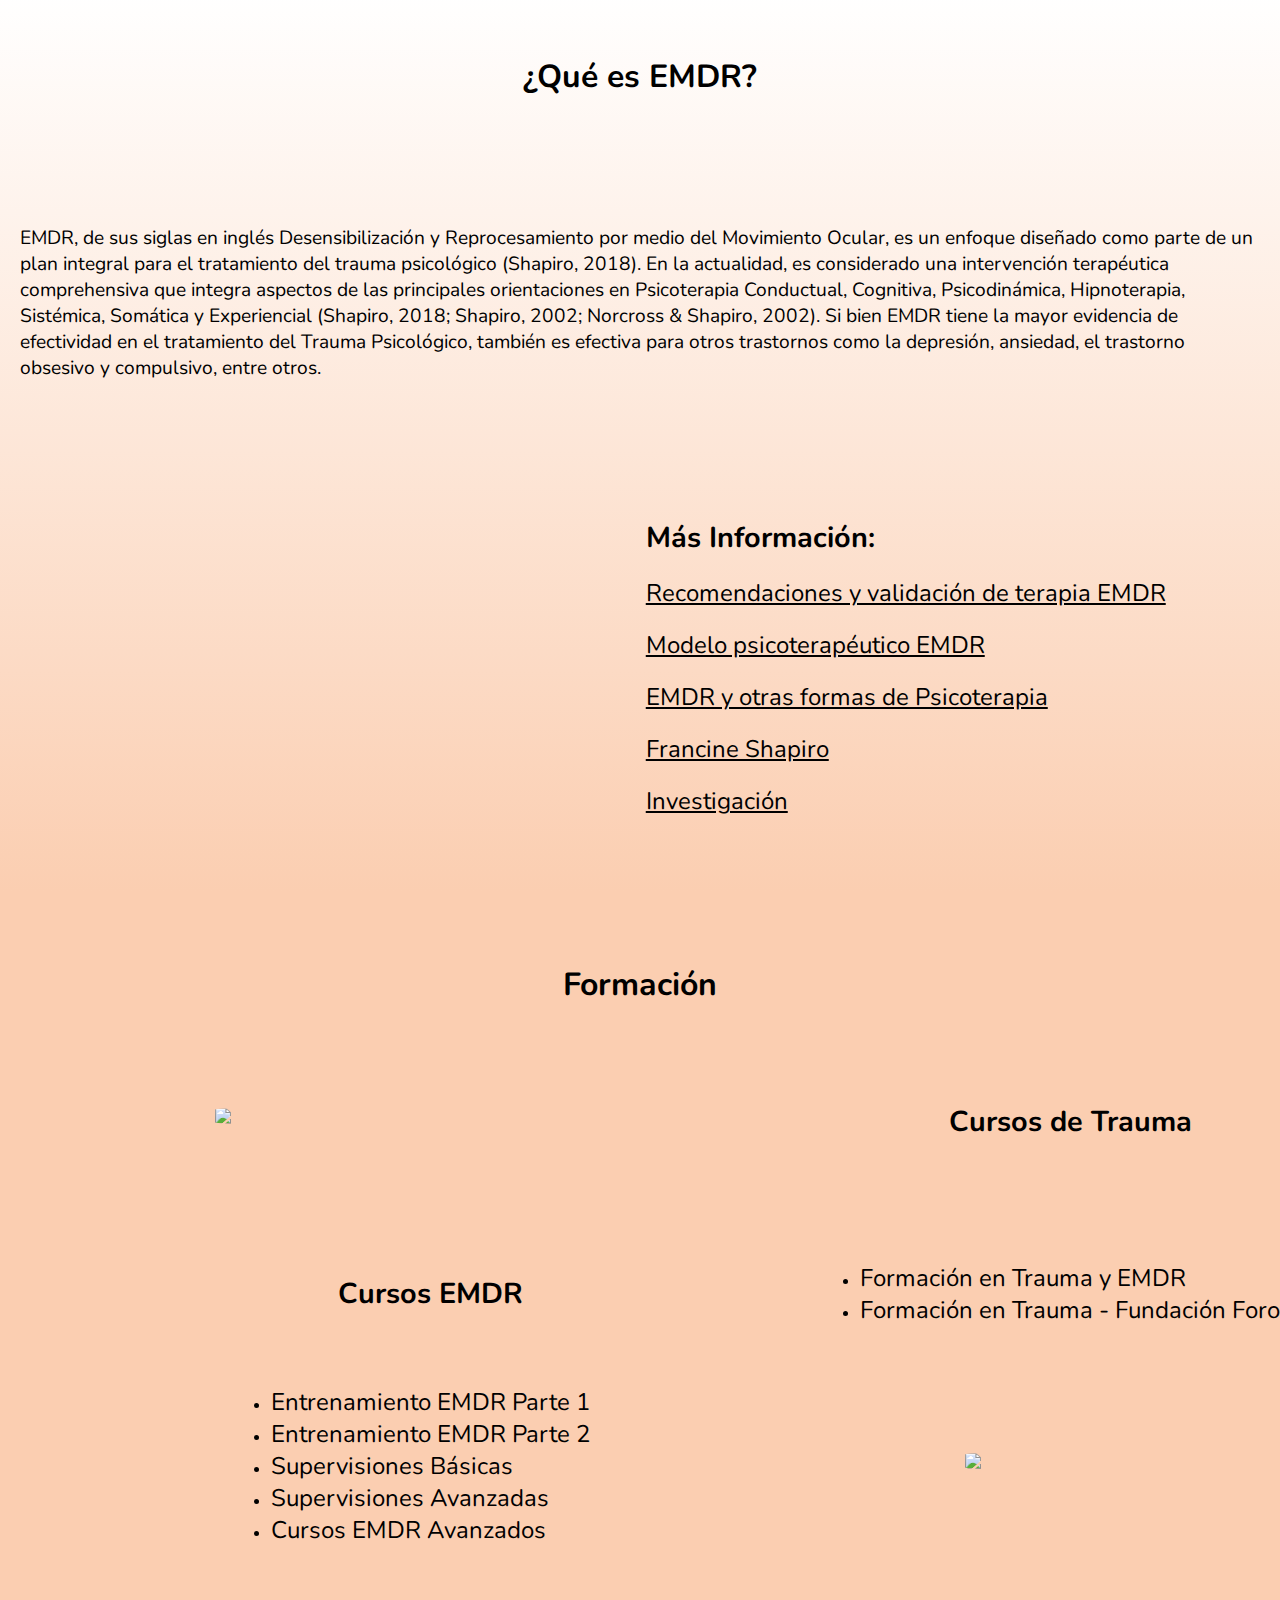
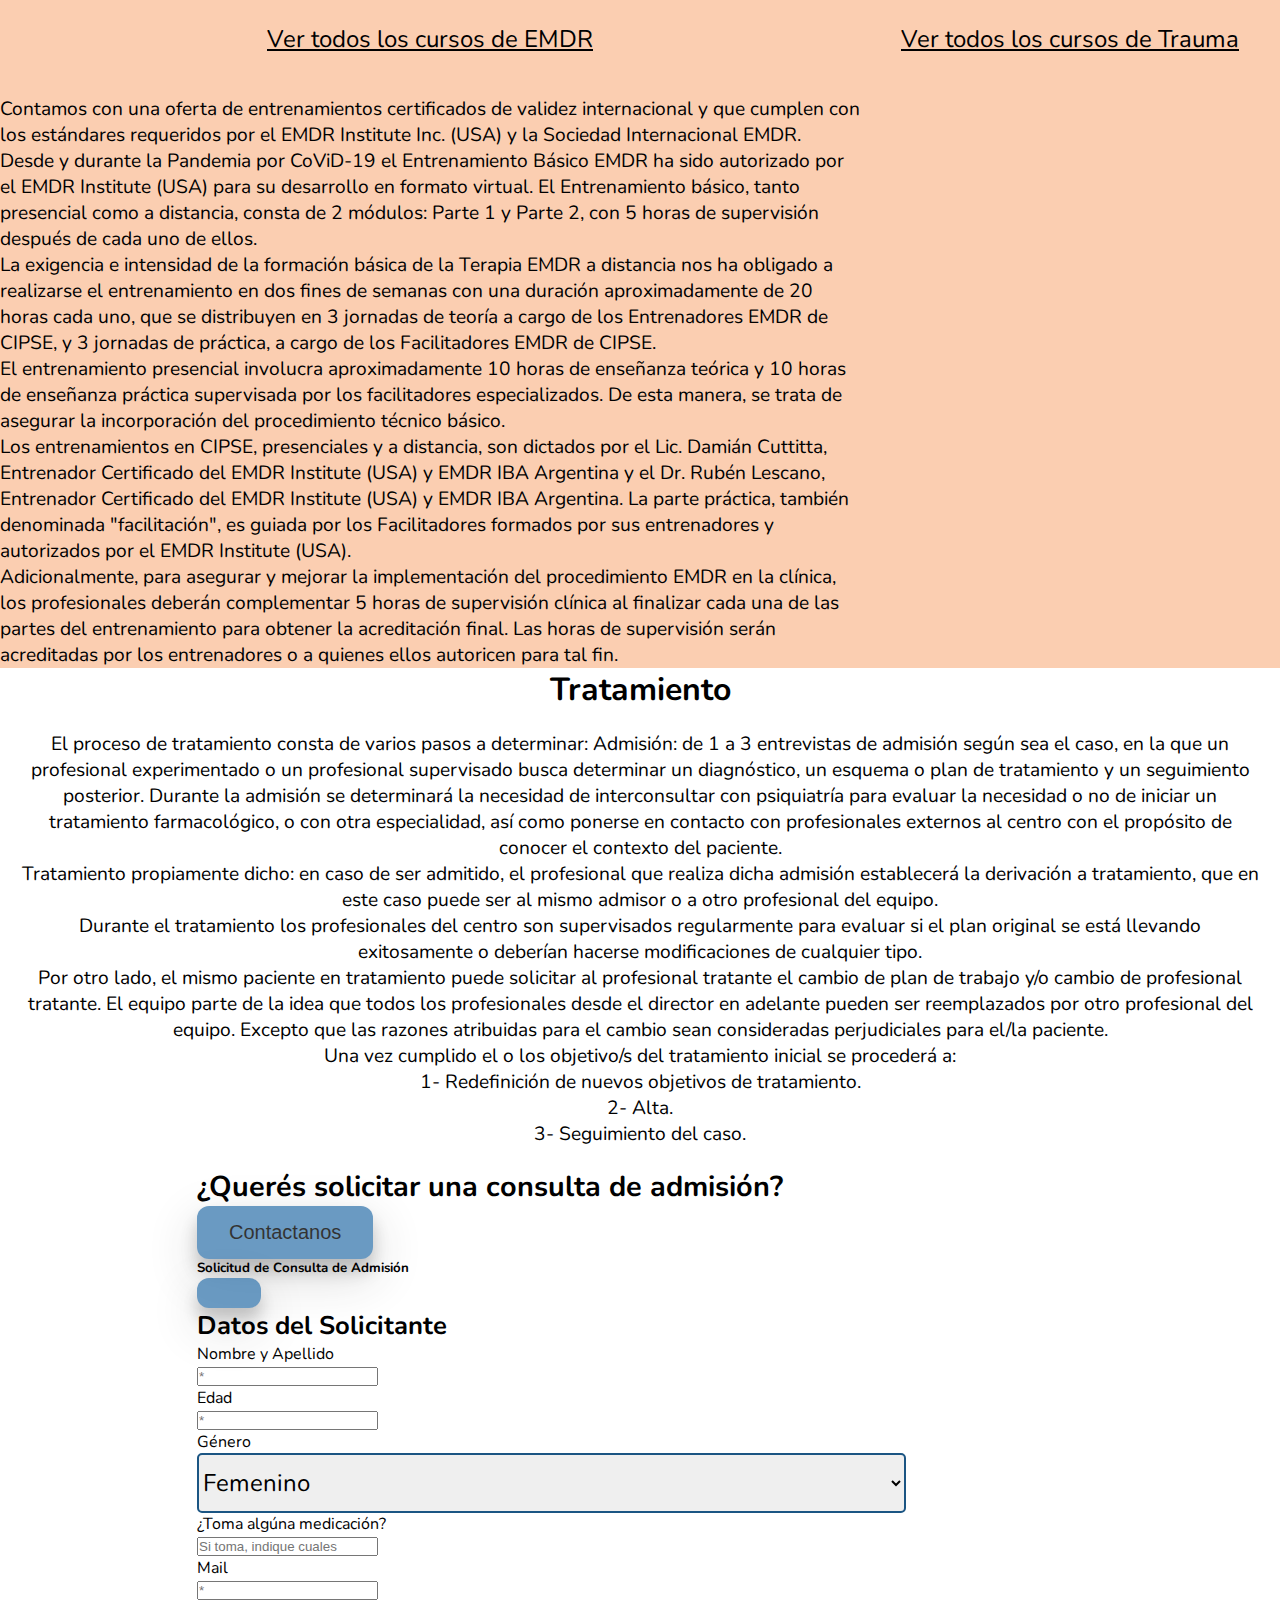
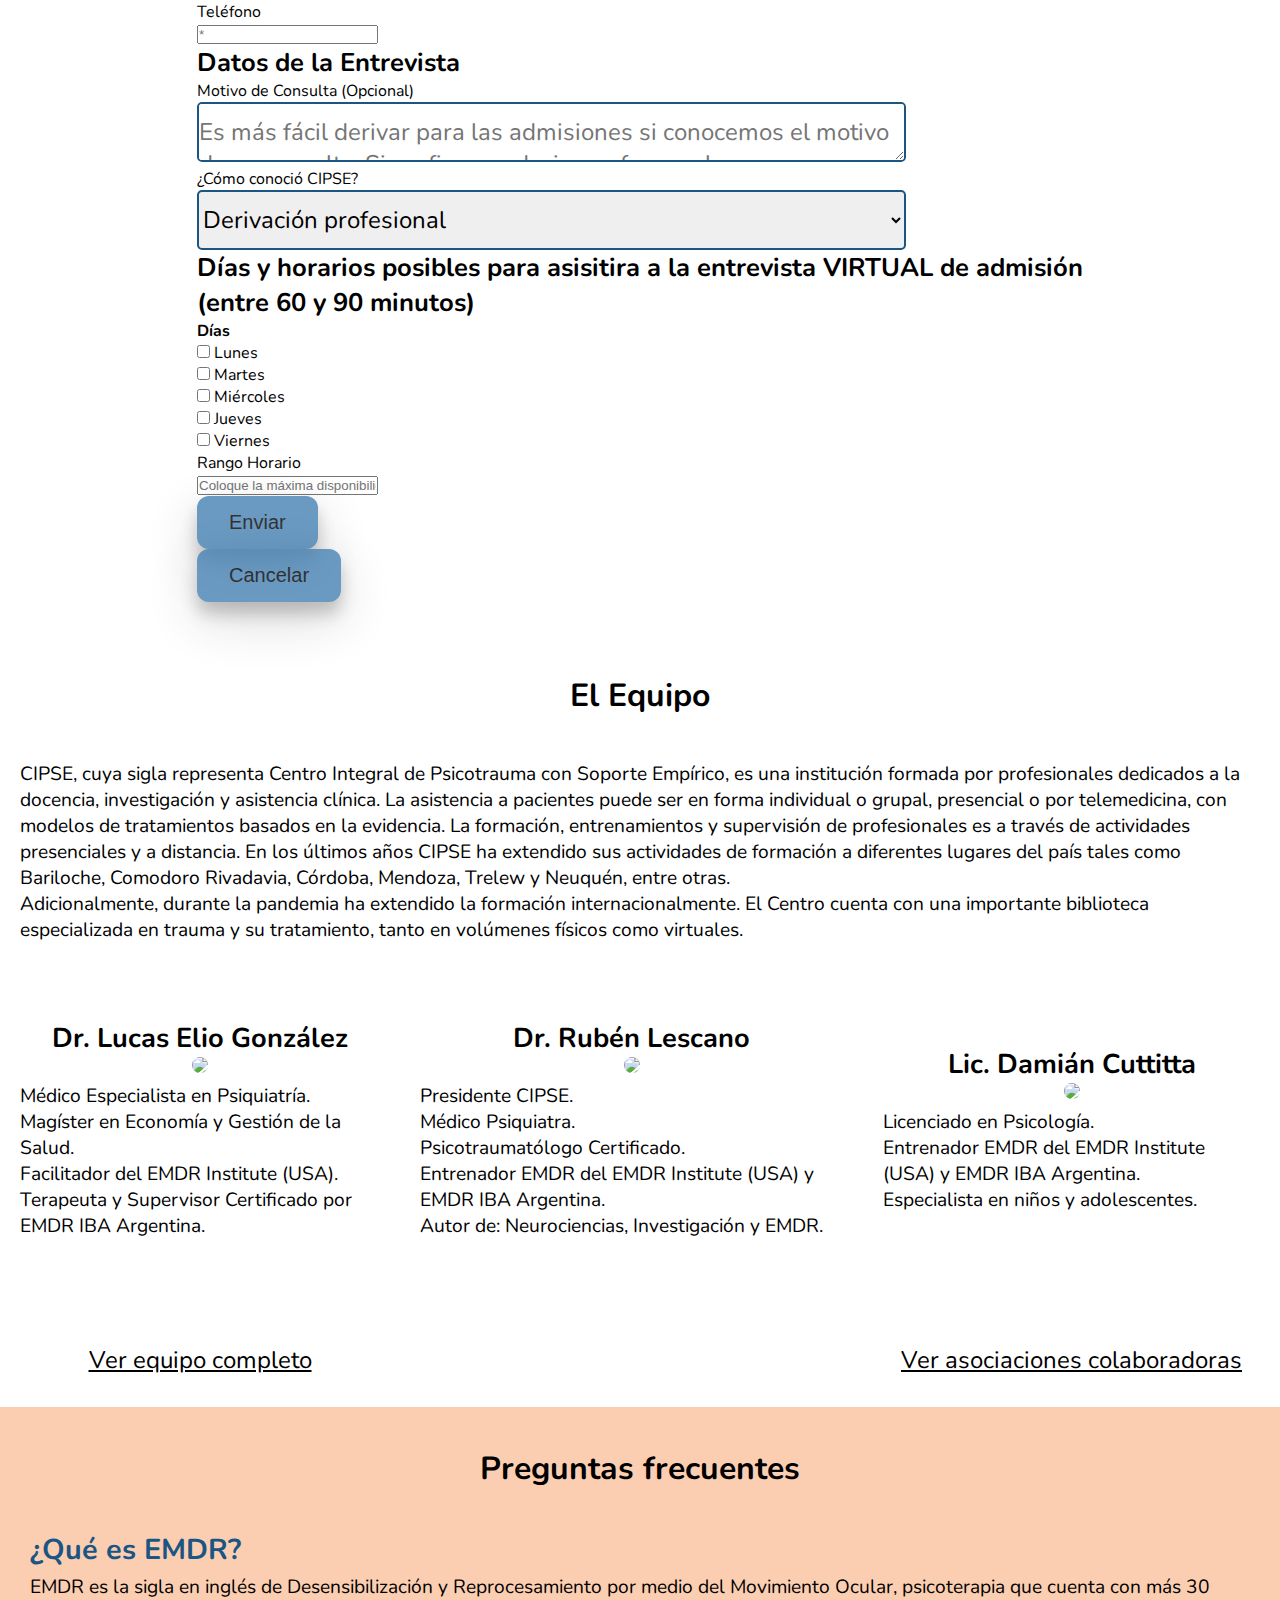
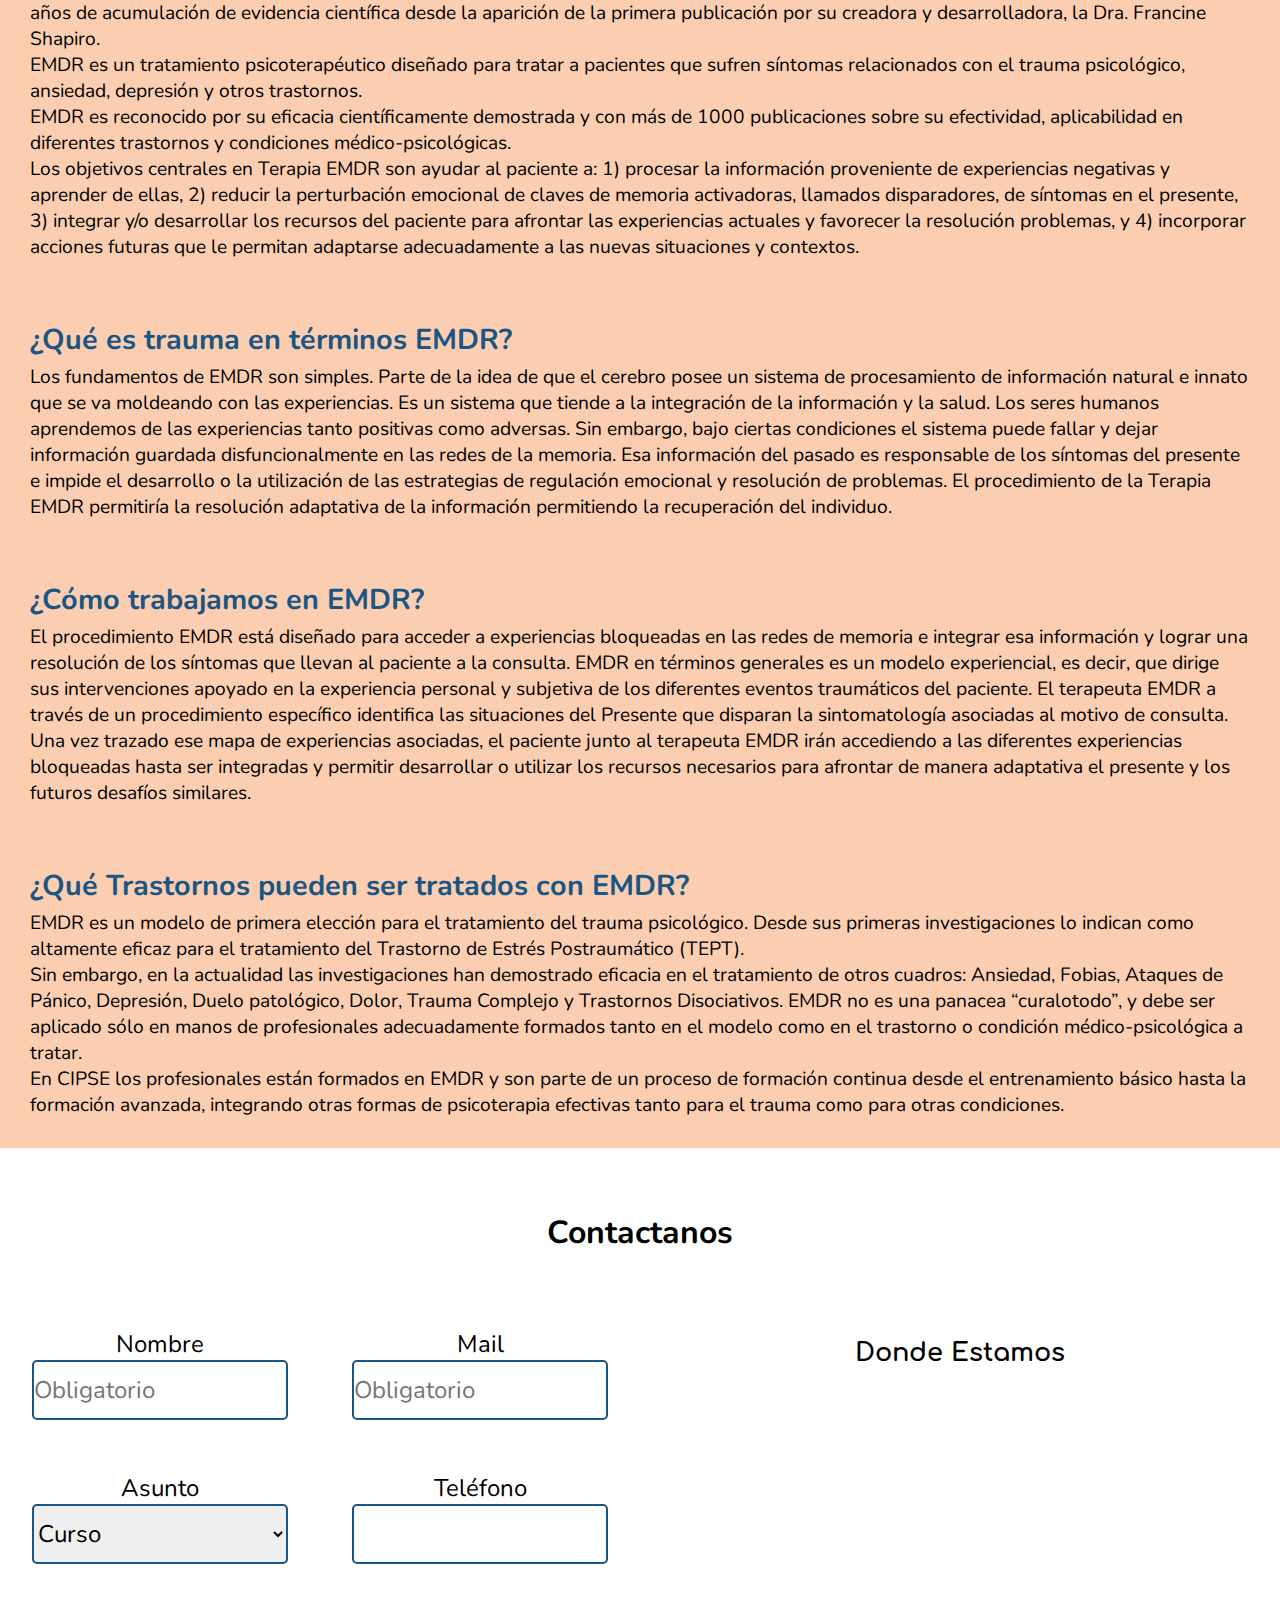
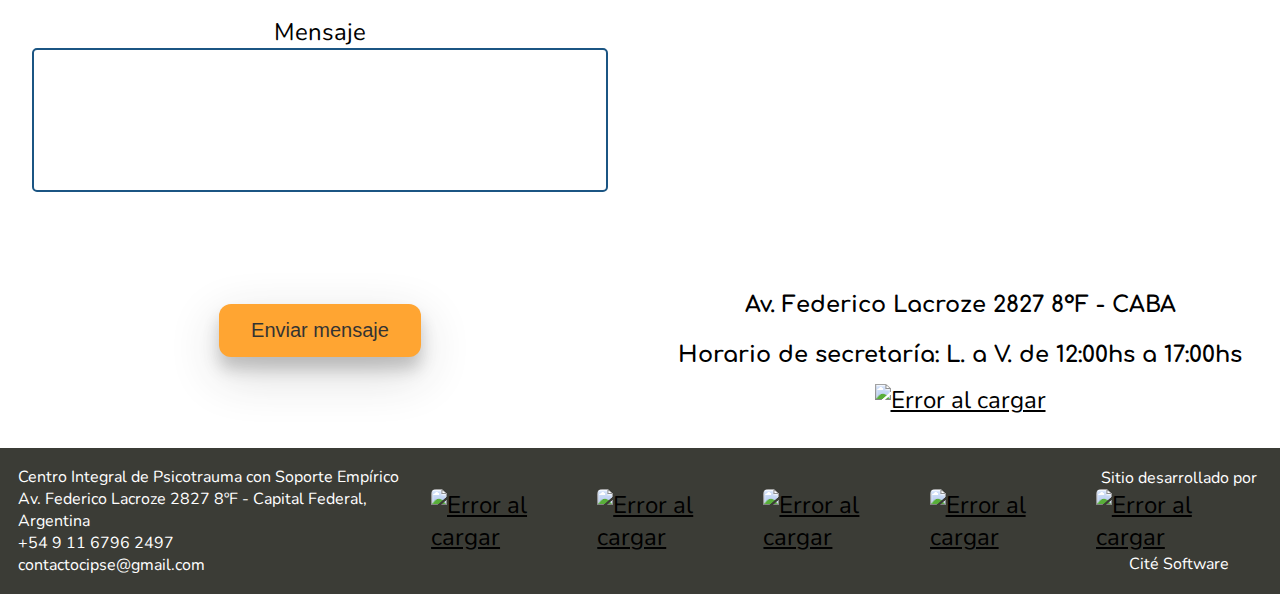
==== commit 969f8921: "cursos updates" ====
--- a/index.html
+++ b/index.html
@@ -5,6 +5,7 @@
     <meta charset="UTF-8">
     <meta name="viewport" content="width=device-width">
 
+    <link href="https://cdn.jsdelivr.net/npm/bootstrap@5.1.3/dist/css/bootstrap.min.css" rel="stylesheet" integrity="sha384-1BmE4kWBq78iYhFldvKuhfTAU6auU8tT94WrHftjDbrCEXSU1oBoqyl2QvZ6jIW3" crossorigin="anonymous">
     <link rel="stylesheet" href="indexStyle.css">
 
     <title>CIPSE</title>
@@ -25,105 +26,353 @@
 
 <body>
 
-    <div class="HeaderHidden"></div>
-    
-    <header id="navbar">
-
-        <nav>
+    <div class="invisible"></div>
+    
+    <nav id="navB" class="navbar navbar-expand-lg navbar-dark">
+
+        <div class="container-fluid">
+            <a class="navbar-brand" href="#cont-slider">
+                <img src="logo.png" alt="" width="70" height="60">
+              </a>
+          <button class="navbar-toggler" type="button" data-bs-toggle="collapse" data-bs-target="#navbarSupportedContent" aria-controls="navbarSupportedContent" aria-expanded="false" aria-label="Toggle navigation">
+            <span class="navbar-toggler-icon"></span>
+          </button>
+          <div class="collapse navbar-collapse" id="navbarSupportedContent">
+            <ul class="navbar-nav me-auto mb-2 mb-lg-0">
+              <li class="nav-item">
+                <a class="nav-link active mx-3" aria-current="page" href="#EMDR">EMDR</a>
+              </li>
+              
+              <li class="nav-item dropdown">
+                <a class="nav-link active dropdown-toggle mx-3" href="Formacion.html" id="navbarDropdown" role="button" data-bs-toggle="dropdown" aria-expanded="false">
+                 Formación
+                </a>
+                <ul id="liExpanded" class="dropdown-menu mx-3" aria-labelledby="navbarDropdown">
+                  <li><a class="dropdown-item" href="Formacion.html#CursosEMDR">Cursos EMDR</a></li>
+                  <li><a class="dropdown-item" href="Formacion.html#FormTyE">Cursos de Trauma</a></li>
+                  <li><hr class="dropdown-divider"></li>
+                  <li><a class="dropdown-item" href="Formacion.html">Ver todos los cursos</a></li>
+                </ul>
+              </li>
+              <li class="nav-item dropdown">
+                <a class="nav-link active dropdown-toggle mx-3" aria-current="page" href="#Tratamiento" id="navbarDropdown" role="button" data-bs-toggle="dropdown" aria-expanded="false">Tratamiento</a>
+                <ul id="liExpanded" class="dropdown-menu mx-3" aria-labelledby="navbarDropdown">
+                  <li><a class="dropdown-item" href="#Tratamiento">Ver información</a></li>
+                    <li><a class="dropdown-item" type="button" data-bs-toggle="modal" data-bs-target="#modalCdA">Solicitar Consulta</a></li>
+                  </ul>
+            </li>
+            <li class="nav-item">
+                <a class="nav-link active mx-3" aria-current="page" href="#Equipo">Equipo</a>
+              </li>
+            <li class="nav-item">
+                <a id="navFAQ" class="nav-link active mx-3" aria-current="page" href="#FAQ">Preguntas frecuentes</a>
+            </li>
+            <li class="nav-item dropdown">
+                <a class="nav-link active dropdown-toggle mx-3" aria-current="page" href="#Contacto" id="navbarDropdown" role="button" data-bs-toggle="dropdown" aria-expanded="false">Contacto</a>
+                <ul id="liExpanded" class="dropdown-menu mx-3" aria-labelledby="navbarDropdown">
+                    <li><a class="dropdown-item" href="#Contacto">Enviar mensaje</a></li>
+                    <li><a class="dropdown-item" href="https://api.whatsapp.com/send?phone=5491167962497" target="_blank" rel="noopener noreferrer">WhatsApp</a></li>
+                  </ul>
+            </li>
+            <!-- <li class="nav-item dropdown">
+                <a class="nav-link active dropdown-toggle mx-3" href="#" id="navbarDropdown" role="button" data-bs-toggle="dropdown" aria-expanded="false">
+                    Recursos
+                   </a>
+                   <ul id="liExpanded" class="dropdown-menu mx-3" aria-labelledby="navbarDropdown">
+                     <li><a class="dropdown-item" href="#">Recursos Generales</a></li>
+                     <li><a class="dropdown-item" href="#">Psicoeducación</a></li>
+                     <li><a class="dropdown-item" href="#">Entrenamiento EMDR</a></li> 
+                     <li><a class="dropdown-item" href="#">Trauma</a></li> 
+                   </ul>
+            </li> -->
+            <!-- <li class="nav-item">
+                <a class="nav-link active mx-3 disabled" aria-current="page" href="#">Solicitar Tratamiento</a>
+            </li> -->
+            </ul>
+          </div>
+        </div>
+      </nav>
+
+      <!-- FAB -->
+      <div class="FAB">
+        <a class="dropdown-item" type="button" data-bs-toggle="modal" data-bs-target="#modalCdA"><img src="fab.png" alt=""></a>
+      </div>
+
+    
+    
+        <section id="cont-slider">	
+            <ul id="slider">
+                
+                <li id="bg1" style="background-image: url('Fondos/Fondo1.jpg'); z-index:0; opacity: 1;">
+                <div class="content_slider" >
+                    <div>
+                        <h2>Bienvenido a CIPSE</h2>
+                        <p>Somos una institución con más de 15 años dando formación y supervisión de casos y asistencia a pacientes tanto traumatizados como con otras condiciones y trastornos.<br>
+                            Contamos con formación en Trauma, entrenamiento en Terapia EMDR, Supervisión de casos, Consultoría profesional y Asistencia de pacientes.<br>
+                            La asistencia de pacientes está dirigida tanto a tratamientos de individuos traumatizados que piden tratamiento como complementando el tratamiento de otros profesionales u instituciones.</p>
+                </div>
+                </div>
+                </li>
+                <li id="bg2" style="background-image: url('Fondos/fondoLibro.png');">
+                <div class="content_slider" >
+                    <div id="Libro">
+                    <h2 ><i>"Neurociencias, Investigación y EMDR"</i></h2>
+                    <h3>Autor: Rubén Lescano</h3>
+                <p>“Neurociencias cognitivas, investigación y EMDR es un libro de referencia esencial, escrito en español, para los profesionales que tratan el Trastorno de Estrés Postraumático y diagnósticos relacionados.
+                    El Dr. Lescano proporciona una guía completa y excelente para informar a los lectores sobre los componentes y la eficacia de la terapia EMDR.<br>
+                    Lo más importante es que analiza en profundidad la investigación de EMDR a medida que ha evolucionado durante los últimos 30 años.<br>
+                    ¡Un recurso valioso y muy necesario para los profesionales de EMDR!”
+                    </p>
+                    <h3>Robbie Dunton, MA, MS<br>
+                        Director Ejecutivo,<br>
+                        Instituto EMDR de Francine Shapiro</h3>
+                <a href="Formacion.html#FormTyE" class="btnSlider">Ver más</a>
+                </div>
+                </div>
+                </li>
+                <li id="bg3" style="background-image: url('Fondos/FondoMadryn.jpg'); ">
+                <div class="content_slider" >
+                    <div>
+                    <h2>Formación en CIPSE</h2>
+                <p>Más información sobre los cursos de EMDR y Trauma.</p>
+                <a href="Formacion.html" class="btnSlider">Ver cursos</a>
+                </div>
+                </div>
+                </li>
+            </ul>
+
+            <div class="flechas">
+                <a id="arrowP" href="javascript: fntExecuteSlide('prev');" class="arrowPrev"><i class="fas fa-chevron-circle-left"></i></a>
+                <span class="puntos">
+                    <ul class="listslider">
+                        <li><a itlist="itList_0" href="#" class="item-select-slid"></a></li>
+                        <li><a itlist="itList_1" href="#"></a></li>
+                        <li><a itlist="itList_2" href="#"></a></li>
+                    </ul>
+                </span>
+                <a id="arrowN" href="javascript: fntExecuteSlide('next');" class="arrowNext"><i class="fas fa-chevron-circle-right"></i></a>
+            </div>
+
+           
+            </section>
+
+
+
+    <div class="EMDR" id="EMDR">
+
+        <h2>¿Qué es EMDR?</h2>
+
+        <p>EMDR, de sus siglas en inglés Desensibilización y Reprocesamiento por medio del Movimiento Ocular, es un enfoque diseñado como parte de un plan integral para el tratamiento del trauma psicológico (Shapiro, 2018). En la actualidad, es considerado una intervención terapéutica comprehensiva que integra aspectos de las principales orientaciones en Psicoterapia Conductual, Cognitiva, Psicodinámica, Hipnoterapia, Sistémica, Somática y Experiencial (Shapiro, 2018; Shapiro, 2002; Norcross & Shapiro, 2002). Si bien EMDR tiene la mayor evidencia de efectividad en el tratamiento del Trauma Psicológico, también es efectiva para otros trastornos como la depresión, ansiedad, el trastorno obsesivo y compulsivo, entre otros.</p>
+
+        <iframe id="vid1" width="90%" height="50%" src="https://www.youtube.com/embed/Mh5B5m0ksIo" title="YouTube video player" frameborder="0" allow="accelerometer; autoplay; clipboard-write; encrypted-media; gyroscope; picture-in-picture" allowfullscreen></iframe>
+        </iframe>
+
+        <iframe id="vid2" width="90%" height="50%" src="https://www.youtube.com/embed/3LBFwAfszwk" title="YouTube video player" frameborder="0" allow="accelerometer; autoplay; clipboard-write; encrypted-media; gyroscope; picture-in-picture" allowfullscreen></iframe>
+
         <ul>
-            <li><a id="logo" href=#Inicio><img src="logo.png"></a></li>
-            <li><a href=#EMDR>¿Qué es EMDR?</a></li>
-            <li><a href=#Equipo>Equipo</a></li>
-            <li><a href=#Formacion>Formación</a></li>
-            <li><a href=#Tratamiento>Tratamiento</a></li>
-            <li><a href=#FAQ>Preguntas Frecuentes</a></li>
-            <li><a href=#Contacto>Contacto</a></li>
-            <li><a href=#Recursos>Recursos</a></li>
-            <li><a href=#Foro>Foro</a></li>
+            <li><h3>Más Información:</h3></li>
+            <li><a href="EMDR.html#RyV">Recomendaciones y validación de terapia EMDR</a></li>
+            <li><a href="EMDR.html#MP">Modelo psicoterapéutico EMDR</a></li>
+            <li><a href="EMDR.html#EvT">EMDR y otras formas de Psicoterapia</a></li>
+            <li><a href="EMDR.html#FS">Francine Shapiro</a></li>
+            <li><a href="EMDR.html#In">Investigación</a></li>
         </ul>
-    </nav>
-    
-    <img id="logoM" src="logo.png">
-
-        <div id="hamIcon" onclick="toggleMobileMenu(this)">
-            <div class="bar1"></div>
-            <div class="bar2"></div>
-            <div class="bar3"></div>
-            <ul class="mobileMenu">
-                <li><a href=#EMDR>¿Qué es EMDR?</a></li>
-                <li><a href=#Equipo>Equipo</a></li>
-                <li><a href=#Formacion>Formación</a></li>
-                <li><a href=#Tratamiento>Tratamiento</a></li>
-                <li><a href=#FAQ>Preguntas Frecuentes</a></li>
-                <li><a href=#Contacto>Contacto</a></li>
-                <li><a href=#Recursos>Recursos</a></li>
-                <li><a href=#Foro>Foro</a></li>
-            </ul>
+
+        
+        
+    </div>
+
+    
+
+    <div class="Formacion" id="Formacion">
+
+        <h2>Formación</h2>
+
+        <p>Contamos con una oferta de entrenamientos certificados de validez internacional y que cumplen con los estándares requeridos por el EMDR Institute Inc. (USA) y la Sociedad Internacional EMDR. <br>
+            Desde y durante la Pandemia por CoViD-19 el Entrenamiento Básico EMDR ha sido autorizado por el EMDR Institute (USA) para su desarrollo en formato virtual. El Entrenamiento básico, tanto presencial como a distancia, consta de 2 módulos: Parte 1 y Parte 2, con 5 horas de supervisión después de cada uno de ellos. <br>
+            La exigencia e intensidad de la formación básica de la Terapia EMDR a distancia nos ha obligado a realizarse el entrenamiento en dos fines de semanas con una duración aproximadamente de 20 horas cada uno, que se distribuyen en 3 jornadas de teoría a cargo de los Entrenadores EMDR de CIPSE, y 3 jornadas de práctica, a cargo de los Facilitadores EMDR de CIPSE. <br>
+            El entrenamiento presencial involucra aproximadamente 10 horas de enseñanza teórica y 10 horas de enseñanza práctica supervisada por los facilitadores especializados. De esta manera, se trata de asegurar la incorporación del procedimiento técnico básico. <br>
+            Los entrenamientos en CIPSE, presenciales y a distancia, son dictados por el Lic. Damián Cuttitta, Entrenador Certificado del EMDR Institute (USA) y EMDR IBA Argentina y el Dr. Rubén Lescano, Entrenador Certificado del EMDR Institute (USA) y EMDR IBA Argentina. La parte práctica, también denominada "facilitación", es guiada por los Facilitadores formados por sus entrenadores y autorizados por el EMDR Institute (USA). <br>
+            Adicionalmente, para asegurar y mejorar la implementación del procedimiento EMDR en la clínica, los profesionales deberán complementar 5 horas de supervisión clínica al finalizar cada una de las partes del entrenamiento para obtener la acreditación final. Las horas de supervisión serán acreditadas por los entrenadores o a quienes ellos autoricen para tal fin. 
+            </p>
+
+        
+        <img id="img1" src="Fondos/Curso3.JPG">
+        <h3 id="titulo1">Cursos EMDR</h3>
+        <ul id="lista1">
+            <li><a href="Formacion.html#Cparte1">Entrenamiento EMDR Parte 1</a></li>
+            <li><a href="Formacion.html#Cparte2">Entrenamiento EMDR Parte 2</a></li>
+            <li><a href="Formacion.html#SuperV">Supervisiones Básicas</a></li>
+            <li><a href="Formacion.html#SuperVA">Supervisiones Avanzadas</a></li>
+            <li><a href="Formacion.html#">Cursos EMDR Avanzados</a></li>
+        </ul>
+        <a id="link1" href="Formacion.html#CursosEMDR">Ver todos los cursos de EMDR</a>
+        
+
+        
+        <img id="img2" src="Fondos/Curso1.JPG">
+        <h3 id="titulo2">Cursos de Trauma</h3>
+        <ul id="lista2">
+            <li><a href="FormTyE">Formación en Trauma y EMDR</a></li>
+            <li><a href="Formacion.html#FormT">Formación en Trauma - Fundación Foro</a></li>
+        </ul>
+        <a id="link2" href=>Ver todos los cursos de Trauma</a>
+        
+
+    </div>
+
+    <div class="Tratamiento" id="Tratamiento">
+        <h2>Tratamiento</h2>
+
+        <p>El proceso de tratamiento consta de varios pasos a determinar:
+            Admisión: de 1 a 3 entrevistas de admisión según sea el caso, en la que un profesional experimentado o un profesional supervisado busca determinar un diagnóstico, un esquema o plan de tratamiento y un seguimiento posterior. Durante la admisión se determinará la necesidad de interconsultar con psiquiatría para evaluar la necesidad o no de iniciar un tratamiento farmacológico, o con otra especialidad, así como ponerse en contacto con profesionales externos al centro con el propósito de conocer el contexto del paciente. <br>
+            Tratamiento propiamente dicho: en caso de ser admitido, el profesional que realiza dicha admisión establecerá la derivación a tratamiento, que en este caso puede ser al mismo admisor o a otro profesional del equipo. <br>
+            Durante el tratamiento los profesionales del centro son supervisados regularmente para evaluar si el plan original se está llevando exitosamente o deberían hacerse modificaciones de cualquier tipo. <br>
+            Por otro lado, el mismo paciente en tratamiento puede solicitar al profesional tratante el cambio de plan de trabajo y/o cambio de profesional tratante. El equipo parte de la idea que todos los profesionales desde el director en adelante pueden ser reemplazados por otro profesional del equipo. Excepto que las razones atribuidas para el cambio sean consideradas perjudiciales para el/la paciente. <br>
+            Una vez cumplido el o los objetivo/s del tratamiento inicial se procederá a: <br>
+            1- Redefinición de nuevos objetivos de tratamiento. <br>
+            2- Alta. <br>
+            3- Seguimiento del caso.
+            </p>
+
+        <div class="CdA">
+            <h3>¿Querés solicitar una consulta de admisión?</h3>
+            <button id="BtnCdA" class="btn btn-outline-primary btn-lg" type="button" data-bs-toggle="modal" data-bs-target="#modalCdA">Contactanos</button>
+        
+                  <!-- Modal -->
+                  <div class="modal fade" id="modalCdA" data-bs-backdrop="static" tabindex="-1" aria-labelledby="exampleModalLabel" aria-hidden="true">
+                    <div class="modal-dialog">
+                      <div class="modal-content">
+                        <div class="modal-header">
+                          <h5 class="modal-title" id="exampleModalLabel">Solicitud de Consulta de Admisión</h5>
+                          <button type="button" class="btn-close" data-bs-dismiss="modal" aria-label="Close"></button>
+                        </div>
+                        <div class="modal-body">
+                          <form id="formCdA" action="https://formsubmit.co/nocontestar@cipse.com.ar" method="POST" class="row align-items-center g-5">
+
+                            <input type="hidden" name="_template" value="table">
+                            <input type="hidden" name="_subject" value="Consulta de admisión">
+
+                            <div class="col-12 text-center">
+                              <h4>Datos del Solicitante</h4>
+                            </div>
+
+                            <div class="col text-center">
+                              <label for="Nombre">Nombre y Apellido</label>
+                              <br>
+                              <input type="text" id="Nombre" name="Nombre" required placeholder="*">
+                            </div>
+
+                            <div class="col text-center">
+                              <label for="edad">Edad</label>
+                              <br>
+                              <input type="number" id="edad" name="edad" required placeholder="*">
+                            </div>
+
+                            <div class="col text-center">
+                                <label for="genero">Género</label>
+                                <br>
+                                <select name="genero" id="genero">
+                                    <option value="Femenino">Femenino</option>
+                                    <option value="Masculino">Masculino</option>
+                                    <option value="Otres">Otras Identidades</option>
+                                  </select>
+                            </div>
+
+
+                            <div class="col text-center">
+                            <label for="medicacion">¿Toma algúna medicación?</label>
+                            <br>
+                            <input type="text" id="medicacion" name="medicacion" required placeholder="Si toma, indique cuales">
+                            </div>
+
+            
+                            <div class="col text-center">
+                              <label for="Mail">Mail</label>
+                              <br>
+                              <input type="email" id="Mail" name="Mail" required placeholder="*">
+                            </div>
+            
+                            <div class="col text-center">
+                              <label for="Telefono">Teléfono</label>
+                              <br>
+                              <input type="tel" id="Telefono" name="Telefono" required placeholder="*">
+                            </div>
+
+                            
+
+                            <div class="col-12 text-center">
+                              <h4>Datos de la Entrevista</h4>
+                            </div>
+
+                            <div class="col-12 text-center">
+                                <label for="MotivoCdA">Motivo de Consulta (Opcional)</label>
+                                <br>
+                                <textarea id="MotivoCdA" name="MotivoCdA" required placeholder="Es más fácil derivar para las admisiones si conocemos el motivo de su consulta. Si prefiere no decir, por favor aclare."></textarea>
+                            </div>
+
+                            <!-- <div class="col text-center">
+                                <label for="formato">Formato de la entrevista</label>
+                                <br>
+                                <select name="formato" id="formato">
+                                    <option value="Presencial">Presencial</option>
+                                    <option value="Virtual">Virtual</option>
+                                    <option value="Sin preferencia">Sin preferencia</option>
+                                  </select>
+                            </div> -->
+
+                            <div class="col text-center">
+                                <label for="comollego">¿Cómo conoció CIPSE?</label>
+                                <br>
+                                <select name="comollego" id="comollego">
+                                    <option value="Derivacion">Derivación profesional</option>
+                                    <option value="Institucion">Otra institución</option>
+                                    <option value="Internet">Internet</option>
+                                    <option value="Conocido">Un conocido/a</option>
+                                  </select>
+                            </div>
+
+                            <div class="col-12 text-center">
+                                <h4>Días y horarios posibles para asisitira a la entrevista VIRTUAL de admisión <br> (entre 60 y 90 minutos)</h4>
+                                <!-- <textarea id="DispH" name="DispH" required placeholder="Le recomendamos que indique la mayor amplitud de horarios posibles para la admisión"></textarea> -->
+                            </div>
+
+                            <div id="cb" class="col ms-5 text-start">
+                                <label><b>Días</b></label><br>
+
+                                <input class="cb" type="checkbox" id="Lunes" name="dia" value="Lunes">
+                                <label for="Lunes"> Lunes</label><br>
+                                <input class="cb" type="checkbox" id="Martes" name="dia" value="Martes">
+                                <label for="Martes"> Martes</label><br>
+                                <input class="cb" type="checkbox" id="Miercoles" name="dia" value="Miercoles">
+                                <label for="Miercoles"> Miércoles</label><br>
+                                <input type="checkbox" id="Jueves" name="dia" value="Jueves">
+                                <label for="Jueves"> Jueves</label><br>
+                                <input type="checkbox" id="Viernes" name="dia" value="Viernes">
+                                <label for="Viernes"> Viernes</label>
+                              </div>
+            
+              
+                              <div class="col text-center">
+                                <label for="Disponibilidad">Rango Horario</label>
+                                <br>
+                                <input type="text" id="Disponibilidad" name="Disponibilidad" required placeholder="Coloque la máxima disponibilidad horaria">
+                              </div>
+            
+                            <div class="col-12 text-center">
+                              <button id="btnEnviar" class="btn btn-outline-success" type="submit">Enviar</button>
+                            </div>
+          
+                          
+                          </form>
+                        </div>
+                        <div class="modal-footer">
+                          <button type="button" class="btn btn-secondary" data-bs-dismiss="modal">Cancelar</button>
+                        </div>
+                      </div>
+                    </div>
+                  </div>
         </div>
-
-    </header>
-
-    
-
-    
-    <div class="Inicio" id="Inicio">
- 
-        <div class="slideshow-container">
-
-            <div class="mySlides fade">
-                <div class="numbertext">1 / 3</div>
-                <img src="hero.png">
-                <div class="text">Bienvenidx a CIPSE!</div>
-              </div>
-
-            <div class="mySlides fade">
-              <div class="numbertext">2 / 3</div>
-              <img src="maxresdefault.jpg" style="width:100%">
-              <div class="text">Bienvenido a CIPSE</div>
-            </div>
-            
-            <div class="mySlides fade">
-              <div class="numbertext">3 / 3</div>
-              <img src="abc.jpg" style="width:100%">
-              <div class="text">Caption Two</div>
-            </div>
-            
-            
-            
-            <a class="prev" onclick="plusSlides(-1)">&#10094;</a>
-            <a class="next" onclick="plusSlides(1)">&#10095;</a>
-            
-            </div>
-            <br>
-            
-            <div style="text-align:center">
-              <span class="dot" onclick="currentSlide(1)"></span> 
-              <span class="dot" onclick="currentSlide(2)"></span> 
-              <span class="dot" onclick="currentSlide(3)"></span> 
-            </div>
-            
-            <script src="jsSlideshow.js"></script>
-
-    </div>
-
-
-    <div class="EMDR" id="EMDR">
-
-        <h2>¿Qué es EMDR?</h2>
-
-        <p>Eye Movements Desensitization and Reprocessing es uno de los modelos psicoterapéuticos con mayor número de estudios ramdomizados que le dan la condición de ser uno de los tratamientos de primera elección del trauma psicológico. En el proceso con EMDR, el terapeuta trabaja con el paciente para identificar un problema específico que será el foco del tratamiento. El paciente describe el incidente traumático, a partir del cual es ayudado por el terapeuta para que seleccione los aspectos más importantes y que más lo angustian de dicho incidente</p>
-
-        <iframe width="70%" height="90%"
-        src="https://www.youtube.com/embed/o3UBQ6wWRJ4?autoplay=0&fs=0&iv_load_policy=3&showinfo=0&rel=0&cc_load_policy=0&start=0&end=0&origin=https://youtubeembedcode.com">
-        </iframe>
-
-        <ul>
-            <li><a href=http://cipse.com.ar/home>Modelo psicoterapéutico EMDR</a></li>
-            <li><a href=http://cipse.com.ar/home>EMDR vs Terapia de exposición</a></li>
-            <li><a href=http://cipse.com.ar/home>Francine Shapiro</a></li>
-            <li><a href=http://cipse.com.ar/home>Investigación</a></li>
-            <li><a href=http://cipse.com.ar/home>Información para público general</a></li>
-        </ul>
         
     </div>
 
@@ -131,38 +380,48 @@
 
         <h2>El Equipo</h2>
 
-        <p>CIPSE, cuya sigla representa Centro de Psicoterapias con Soporte Empírico, es una institución formada por profesionales dedicados a la docencia, investigación y asistencia. La asistencia a pacientes puede ser en forma individual o grupal con modelos de tratamientos basados en la evidencia.La formación, entrenamientos y supervisión de profesionales es con actividades presenciales y a distancia. En los últimos años CIPSE ha extendido sus actividades de formación a diferentes lugares del país tales como Bariloche, Comodoro Rivadavia, Córdoba, Mendoza, Trelew y Neuquén, entre otras. El Centro cuenta con una importante biblioteca especializada en trauma y tratamiento, tanto en volúmenes físicos como virtuales.</p>
+        <p>CIPSE, cuya sigla representa Centro Integral de Psicotrauma con Soporte Empírico, es una institución formada por profesionales dedicados a la docencia, investigación y asistencia clínica. 
+            La asistencia a pacientes puede ser en forma individual o grupal, presencial o por telemedicina, con modelos de tratamientos basados en la evidencia. 
+            La formación, entrenamientos y supervisión de profesionales es a través de actividades presenciales y a distancia. En los últimos años CIPSE ha extendido sus actividades de formación a diferentes lugares del país tales como Bariloche, Comodoro Rivadavia, Córdoba, Mendoza, Trelew y Neuquén, entre otras.
+            <br>Adicionalmente, durante la pandemia ha extendido la formación internacionalmente. El Centro cuenta con una importante biblioteca especializada en trauma y su tratamiento, tanto en volúmenes físicos como virtuales.
+            </p>
+
+
+        <span id="eq2">
+            <h3>Dr. Rubén Lescano</h3>
+
+            <img src = "FotosEquipo/ruben.jpg">
+
+            <p>Presidente CIPSE. <br>
+                Médico Psiquiatra. <br>
+                Psicotraumatólogo Certificado. <br>
+                Entrenador EMDR del EMDR Institute (USA) y EMDR IBA Argentina. <br>
+                Autor de: Neurociencias, Investigación y EMDR. 
+            </p>
+        </span>
 
         <span id="eq1">
             <h3>Dr. Lucas Elio González</h3>
 
-            <img src = "https://sharpfocusphoto.com/wp-content/uploads/2020/08/DSC_0275.jpg">
-
-            <p>Psiquiatría y psicofarmacología de Adultos.
-                Terapeuta Certificado y Facilitador EMDR.
-                Maestrando en Economía y Gestión de la Salud.
-            </p>
-        </span>
-
-        <span id="eq2">
-            <h3>Dr. Rubén Lescano</h3>
-
-            <img src = "https://sharpfocusphoto.com/wp-content/uploads/2020/08/DSC_0275.jpg">
-
-            <p>Director de posgrado
-                Psiquiatra
-                Entrenador universitario del EMDR Institute (Ciudad, USA)
-            </p>
-        </span>
+            <img src = "FotosEquipo/fotoluqui.jpg">
+
+            <p>Médico Especialista en Psiquiatría. <br>
+                Magíster en Economía y Gestión de la Salud. <br>
+                Facilitador del EMDR Institute (USA). <br>
+                Terapeuta y Supervisor Certificado por EMDR IBA Argentina.                
+            </p>
+        </span>
+
+        
 
         <span id="eq3">
-            <h3>Lic. Susana Maquierira</h3>
-
-            <img src = "https://sharpfocusphoto.com/wp-content/uploads/2020/08/DSC_0275.jpg">
-
-            <p>Coordinadora Académica
-                Psicologa
-                Facilitadora del EMDR Institute (Ciudad, USA)                
+            <h3>Lic. Damián Cuttitta</h3>
+
+            <img src="FotosEquipo/Damian.png">
+
+            <p>Licenciado en Psicología. <br>
+                Entrenador EMDR del EMDR Institute (USA) y EMDR IBA Argentina. <br>
+                Especialista en niños y adolescentes.              
             </p>
         </span>
 
@@ -171,84 +430,45 @@
 
     </div>
 
-    <div class="Formacion" id="Formacion">
-
-        <h2>Formación</h2>
-
-        
-        <img id="img1"src = "https://www.galchimia.com/wp-content/uploads/2021/06/how-to-crash-your-own-presentation.jpg">
-        <h3 id="titulo1">Cursos EMDR</h3>
-        <ul id="lista1">
-            <li><a href=>Curso Parte 1</a></li>
-            <li><a href=>Curso Parte 2</a></li>
-        </ul>
-        <a id="link1" href=>Ver todos los cursos de EMDR</a>
-        
-
-        
-        <img id="img2" src= "https://www.secondnature.com.au/wp-content/uploads/2019/12/shutterstock_1361250578__1_-1024x576.jpg">
-        <h3 id="titulo2">Cursos de Trauma</h3>
-        <ul id="lista2">
-            <li><a href=>Curso A</a></li>
-            <li><a href=>Curso B</a></li>
-            <li><a href=>Curso C</a></li>
-            <li><a href=>Curso D</a></li>
-        </ul>
-        <a id="link2" href=>Ver todos los cursos de Trauma</a>
-        
-
-    </div>
-
-    <div class="Tratamiento" id="Tratamiento">
-        <h2>Tratamiento</h2>
-
-        <p>Lorem Ipsum is simply dummy text of the printing and typesetting industry. Lorem Ipsum has been the industry's standard dummy text ever since the 1500s, when an unknown printer took a galley of type and scrambled it to make a type specimen book. It has survived not only five centuries, but also the leap into electronic typesetting, remaining essentially unchanged. It was popularised in the 1960s with the release of Letraset sheets containing Lorem Ipsum passages, and more recently with desktop publishing software like Aldus PageMaker including versions of Lorem Ipsum.</p>
-
-        <h3>¿Querés solicitar una consulta de admisión?</h3>
-
-        <button type="button" onClick="document.getElementById('Contacto').scrollIntoView();">Contactanos</button>
-    </div>
-
     <div class="FAQ" id="FAQ">
-        <h2>Preguntas Frequentes</h2>
+        <h2>Preguntas frecuentes</h2>
 
         <span id="faq1">
 
-            <h3>¿Primera Pregunta?</h3>
-
-            <p>It is a long established fact that a reader will be distracted by the readable content of a page when looking at its layout. The point of using Lorem Ipsum is that it has a more-or-less normal distribution of letters, as opposed to using 'Content here, content here', making it look like readable English. Many desktop publishing packages and web page editors now use Lorem Ipsum as their default model text, and a search for 'lorem ipsum' will uncover many web sites still in their infancy. Various versions have evolved over the years, sometimes by accident, sometimes on purpose (injected humour and the like).</p>
+            <h3>¿Qué es EMDR?</h3>
+
+            <p>EMDR es la sigla en inglés de Desensibilización y Reprocesamiento por medio del Movimiento Ocular, psicoterapia que cuenta con más 30 años de acumulación de evidencia científica desde la aparición de la primera publicación por su creadora y desarrolladora, la Dra. Francine Shapiro. <br>
+                EMDR es un tratamiento psicoterapéutico diseñado para tratar a pacientes que sufren síntomas relacionados con el trauma psicológico, ansiedad, depresión y otros trastornos. <br>
+                EMDR es reconocido por su eficacia científicamente demostrada y con más de 1000 publicaciones sobre su efectividad, aplicabilidad en diferentes trastornos y condiciones médico-psicológicas. <br> 
+                Los objetivos centrales en Terapia EMDR son ayudar al paciente a: 1) procesar la información proveniente de experiencias negativas y aprender de ellas, 2) reducir la perturbación emocional de claves de memoria activadoras, llamados disparadores, de síntomas en el presente, 3) integrar y/o desarrollar los recursos del paciente para afrontar las experiencias actuales y favorecer la resolución problemas, y 4) incorporar acciones futuras que le permitan adaptarse adecuadamente a las nuevas situaciones y contextos.
+                </p>
 
         </span>
 
         <span id="faq2">
 
-            <h3>¿Segunda Pregunta?</h3>
-
-            <p>It is a long established fact that a reader will be distracted by the readable content of a page when looking at its layout. The point of using Lorem Ipsum is that it has a more-or-less normal distribution of letters, as opposed to using 'Content here, content here', making it look like readable English.</p>
+            <h3>¿Qué es trauma en términos EMDR?</h3>
+
+            <p>Los fundamentos de EMDR son simples. Parte de la idea de que el cerebro posee un sistema de procesamiento de información natural e innato que se va moldeando con las experiencias. Es un sistema que tiende a la integración de la información y la salud. Los seres humanos aprendemos de las experiencias tanto positivas como adversas. Sin embargo, bajo ciertas condiciones el sistema puede fallar y dejar información guardada disfuncionalmente en las redes de la memoria. Esa información del pasado es responsable de los síntomas del presente e impide el desarrollo o la utilización de las estrategias de regulación emocional y resolución de problemas. El procedimiento de la Terapia EMDR permitiría la resolución adaptativa de la información permitiendo la recuperación del individuo.</p>
 
         </span>
 
         <span id="faq3">
 
-            <h3>¿Tercera Pregunta?</h3>
-
-            <p>It is a long established fact that a reader will be distracted by the readable content of a page when looking at its layout.</p>
+            <h3>¿Cómo trabajamos en EMDR?</h3>
+
+            <p>El procedimiento EMDR está diseñado para acceder a experiencias bloqueadas en las redes de memoria e integrar esa información y lograr una resolución de los síntomas que llevan al paciente a la consulta. EMDR en términos generales es un modelo experiencial, es decir, que dirige sus intervenciones apoyado en la experiencia personal y subjetiva de los diferentes eventos traumáticos del paciente. El terapeuta EMDR a través de un procedimiento específico identifica las situaciones del Presente que disparan la sintomatología asociadas al motivo de consulta. Una vez trazado ese mapa de experiencias asociadas, el paciente junto al terapeuta EMDR irán accediendo a las diferentes experiencias bloqueadas hasta ser integradas y permitir desarrollar o utilizar los recursos necesarios para afrontar de manera adaptativa el presente y los futuros desafíos similares.</p>
 
         </span>
 
         <span id="faq4">
 
-            <h3>¿Cuarta Pregunta?</h3>
-
-            <p>repuesta</p>
-
-        </span>
-
-        <span id="faq5">
-
-            <h3>¿Quinta Pregunta?</h3>
-
-            <p>repuesta</p>
+            <h3>¿Qué Trastornos pueden ser tratados con EMDR?</h3>
+
+            <p>EMDR es un modelo de primera elección para el tratamiento del trauma psicológico. Desde sus primeras investigaciones lo indican como altamente eficaz para el tratamiento del Trastorno de Estrés Postraumático (TEPT). <br>
+                Sin embargo, en la actualidad las investigaciones han demostrado eficacia en el tratamiento de otros cuadros: Ansiedad, Fobias, Ataques de Pánico, Depresión, Duelo patológico, Dolor, Trauma Complejo y Trastornos Disociativos. EMDR no es una panacea “curalotodo”, y debe ser aplicado sólo en manos de profesionales adecuadamente formados tanto en el modelo como en el trastorno o condición médico-psicológica a tratar. <br>
+                En CIPSE los profesionales están formados en EMDR y son parte de un proceso de formación continua desde el entrenamiento básico hasta la formación avanzada, integrando otras formas de psicoterapia efectivas tanto para el trauma como para otras condiciones.
+                </p>
 
         </span>
     </div>
@@ -256,29 +476,29 @@
     <div class="Contacto" id="Contacto">
         <h2>Contactanos</h2>
 
-    <form action="https://formsubmit.co/mateolescano@gmail.com" method="POST">
-
-
-        <input type="hidden" name="_subject" value="Nuevo mensaje de CIPSE.com">
+        <form class="cnt" action="https://formsubmit.co/nocontestar@cipse.com.ar" method="POST">
+
+
+        <input type="hidden" name="_subject" value="Mensaje de contacto">
         <input type="hidden" name="_next" value="http://127.0.0.1:5500/index.html">
         <input type="hidden" name="_template" value="box">
 
-        <span id="inp1">
+        <span id="inp1" class="inputContacto">
             <label for="Nombre">Nombre</label>
             <input type="text" id="Nombre" name="Nombre" required minlength="3" maxlength="15" placeholder="Obligatorio">
         </span>
 
-        <span id="inp2">
+        <span id="inp2" class="inputContacto">
             <label for="Mail">Mail</label>
             <input type="email" id="Mail" name="Mail" required placeholder="Obligatorio">
         </span>
 
-        <span id="inp3">
+        <span id="inp3" class="inputContacto">
             <label for="Telefono">Teléfono</label>
             <input type="tel" id="Telefono" name="Telefono">
         </span>
 
-        <span id="inp4">
+        <span id="inp4" class="inputContacto">
             <label for="Asunto">Asunto</label>
             <select name="Asunto" id="Asunto">
                 <option value="curso">Curso</option>
@@ -288,7 +508,7 @@
             </select>
         </span>
     
-        <span id="inp5">
+        <span id="inp5" class="inputContacto">
             <label for="Mensaje">Mensaje</label>
             <textarea id="Mensaje" name="Mensaje"></textarea>
         </span>
@@ -301,10 +521,10 @@
     <iframe style="border:0" loading="lazy" allowfullscreen src="https://www.google.com/maps/embed/v1/place?key=AIzaSyD9ntCsG3KmqABIGkcqnJdEmJ7kcJa2yQE&q=CIPSE+-+Centro+Integral+de+Psicoterapias+con+Soporte+Empírico"></iframe>
 
     <h3 id="direccion">Av. Federico Lacroze 2827 8ºF - CABA<br><br>
-        Horario de atención: L. a V. de 8:00hs a 20:00hs
+        Horario de secretaría: L. a V. de 12:00hs a 17:00hs
     </h3>
 
-    <div><a href="https://api.whatsapp.com/send?phone=5491167962497" target="_blank" rel="noopener noreferrer"><img id="wpp" src="https://upload.wikimedia.org/wikipedia/commons/thumb/6/6b/WhatsApp.svg/1021px-WhatsApp.svg.png" alt="HTML tutorial"></a></div>
+    <div><a href="https://api.whatsapp.com/send?phone=5491167962497" target="_blank" rel="noopener noreferrer"><img id="wpp" src="https://upload.wikimedia.org/wikipedia/commons/thumb/6/6b/WhatsApp.svg/1021px-WhatsApp.svg.png" alt="Error al cargar"></a></div>
     </div>
 
     
@@ -316,7 +536,7 @@
 
         <span>
             <p>
-                Centro Integral de Psicoterapias con Soporte Empírico <br>
+                Centro Integral de Psicotrauma con Soporte Empírico <br>
                 Av. Federico Lacroze 2827 8ºF - Capital Federal, Argentina <br>
                 +54 9 11 6796 2497 <br>
                 contactocipse@gmail.com
@@ -324,20 +544,23 @@
         </span>
     
         
-            <a href="https://www.facebook.com/CIPSE.EMDR/" target="_blank" rel="noopener noreferrer"><img src="https://www.facebook.com/images/fb_icon_325x325.png" alt="HTML tutorial"></a>
-            <a href="https://www.instagram.com/cipse/" target="_blank" rel="noopener noreferrer"><img src="https://1000marcas.net/wp-content/uploads/2019/11/Instagram-logo.png" alt="HTML tutorial" ></a>
-            <a href="https://www.linkedin.com/in/cipse-centro-de-psicoterapias-8a77133a/" target="_blank" rel="noopener noreferrer"><img src="https://play-lh.googleusercontent.com/kMofEFLjobZy_bCuaiDogzBcUT-dz3BBbOrIEjJ-hqOabjK8ieuevGe6wlTD15QzOqw" alt="HTML tutorial" ></a>
-            <a href="https://api.whatsapp.com/send?phone=5491167962497" target="_blank" rel="noopener noreferrer"><img src="https://w7.pngwing.com/pngs/632/756/png-transparent-whatsapp-logo-computer-icons-whatsapp-cdr-text-logo.png" alt="HTML tutorial"></a>
+            <a href="https://www.facebook.com/CIPSE.EMDR/" target="_blank" rel="noopener noreferrer"><img src="https://www.facebook.com/images/fb_icon_325x325.png" alt="Error al cargar"></a>
+            <a href="https://www.instagram.com/cipse/" target="_blank" rel="noopener noreferrer"><img src="https://1000marcas.net/wp-content/uploads/2019/11/Instagram-logo.png" alt="Error al cargar" ></a>
+            <a href="https://www.linkedin.com/in/cipse-centro-de-psicoterapias-8a77133a/" target="_blank" rel="noopener noreferrer"><img src="https://play-lh.googleusercontent.com/kMofEFLjobZy_bCuaiDogzBcUT-dz3BBbOrIEjJ-hqOabjK8ieuevGe6wlTD15QzOqw" alt="Error al cargar" ></a>
+            <a href="https://api.whatsapp.com/send?phone=5491167962497" target="_blank" rel="noopener noreferrer"><img src="https://w7.pngwing.com/pngs/632/756/png-transparent-whatsapp-logo-computer-icons-whatsapp-cdr-text-logo.png" alt="Error al cargar"></a>
     
         <span id="by">
             <p>Sitio desarrollado por</p>
-            <a href="https://twitter.com/citesoftware" target="_blank" rel="noopener noreferrer"><img src="cs.png" alt="HTML tutorial"></a>
+            <a href="https://twitter.com/citesoftware" target="_blank" rel="noopener noreferrer"><img src="cs.png" alt="Error al cargar"></a>
             <p>Cité Software</p>
         </span>
     
     </footer>
 
+    <script defer src="https://use.fontawesome.com/releases/v5.0.6/js/all.js"></script>
+    <script defer src="functions.js"></script>
     <script src="mobileNavBar.js"></script>
+    <script src="https://cdn.jsdelivr.net/npm/bootstrap@5.1.3/dist/js/bootstrap.bundle.min.js" integrity="sha384-ka7Sk0Gln4gmtz2MlQnikT1wXgYsOg+OMhuP+IlRH9sENBO0LRn5q+8nbTov4+1p" crossorigin="anonymous"></script>
 
 </body>
 
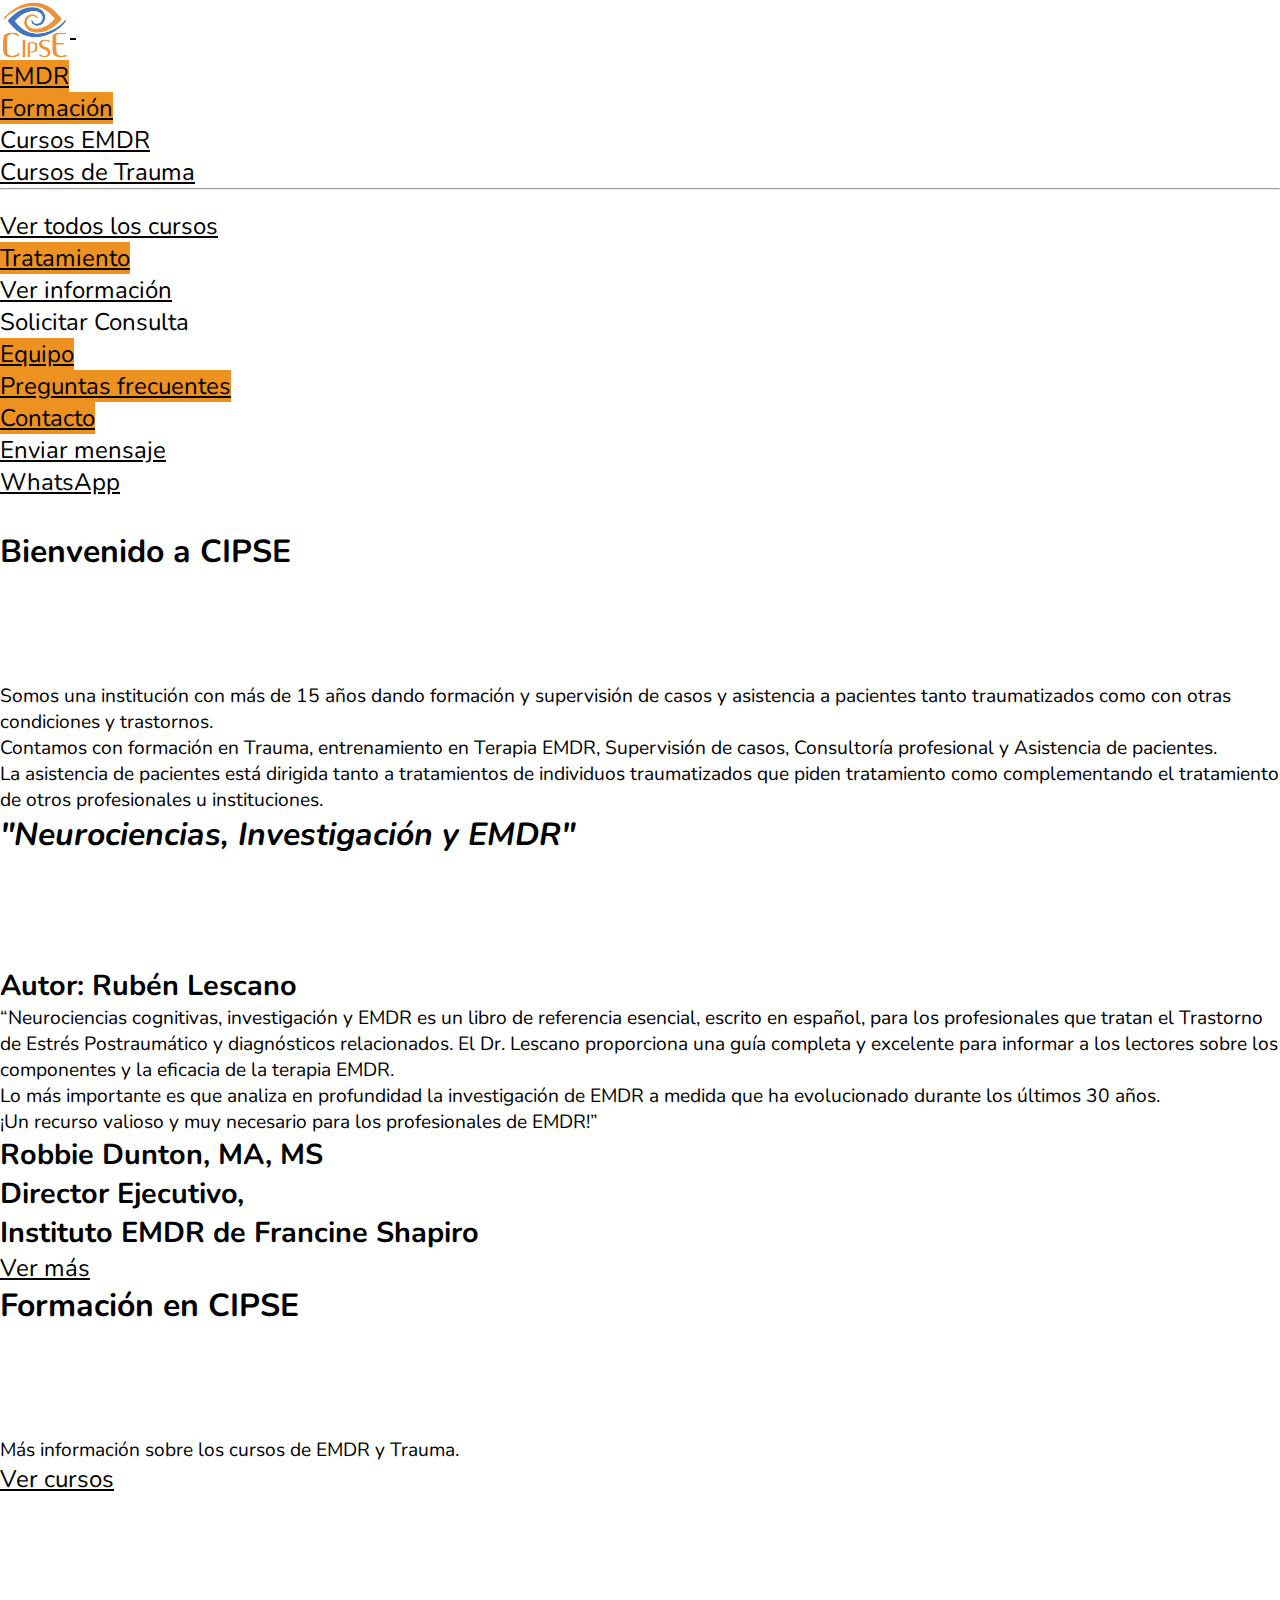
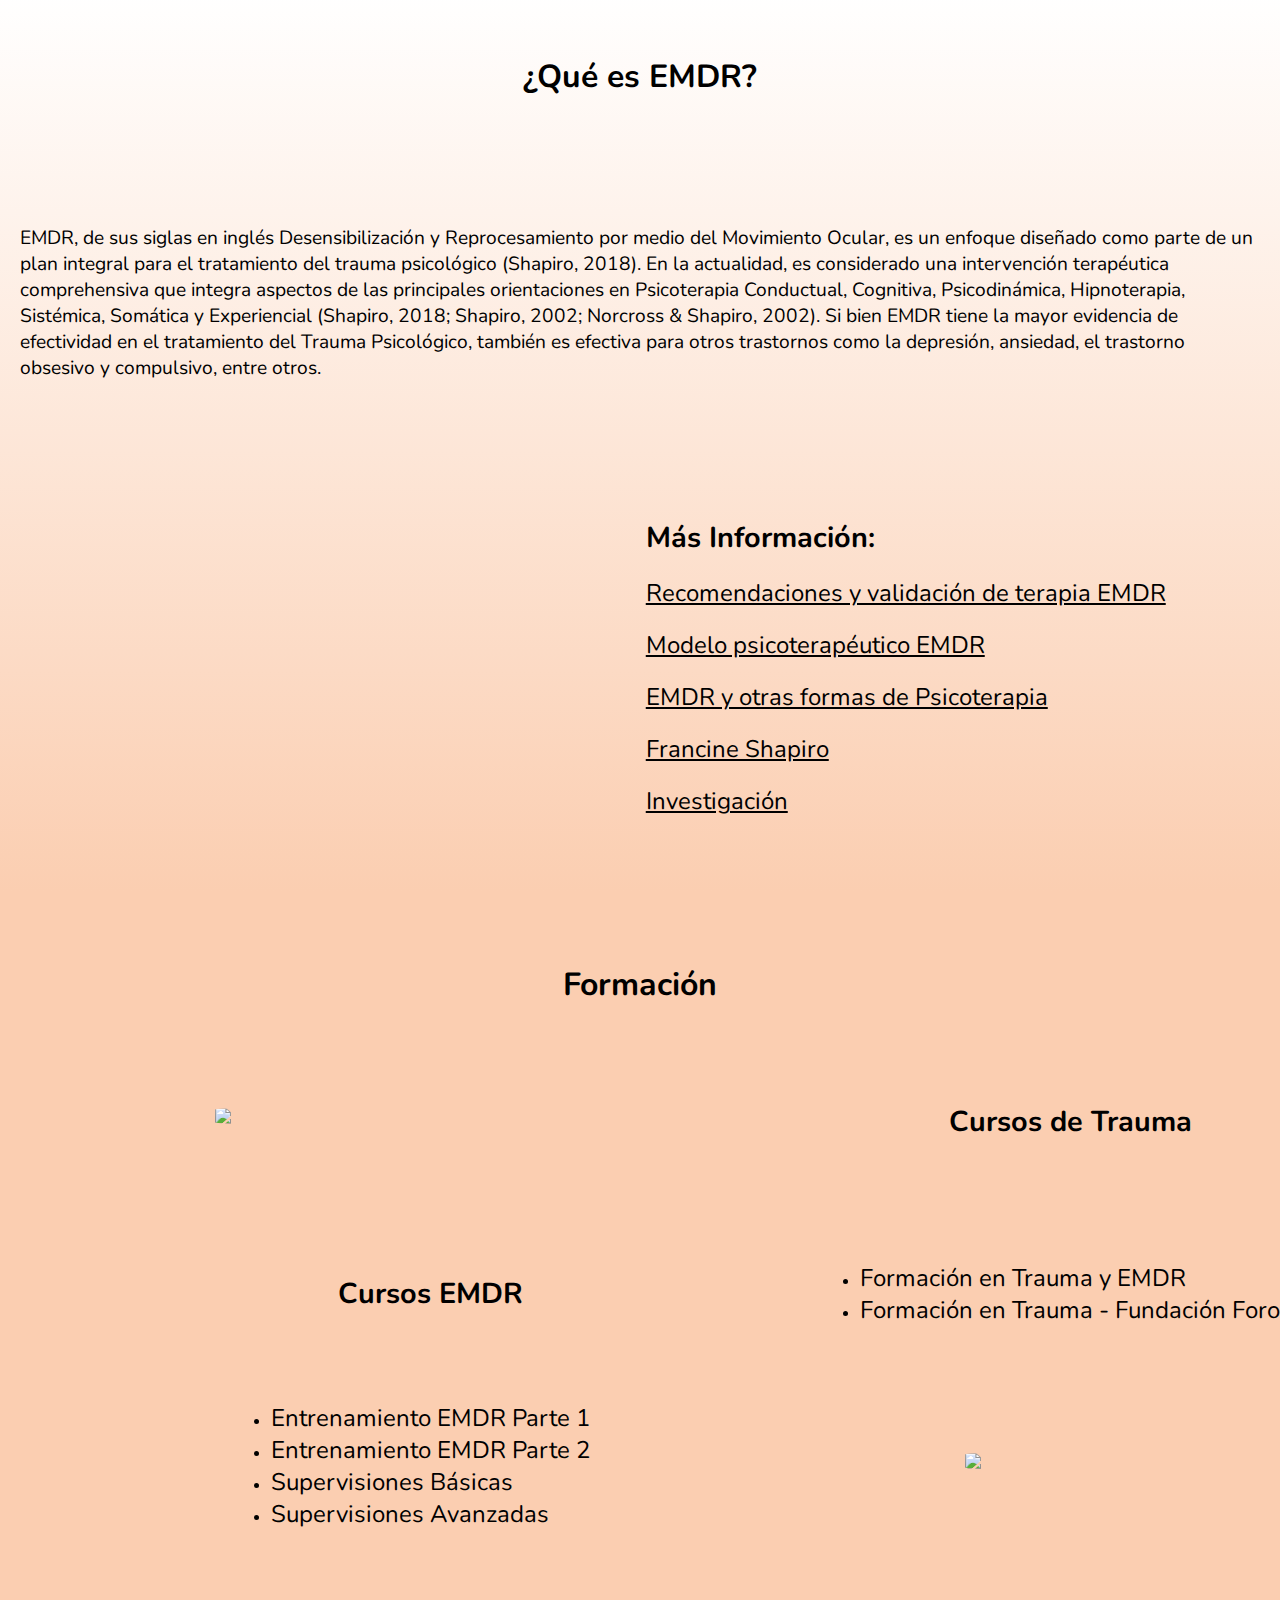
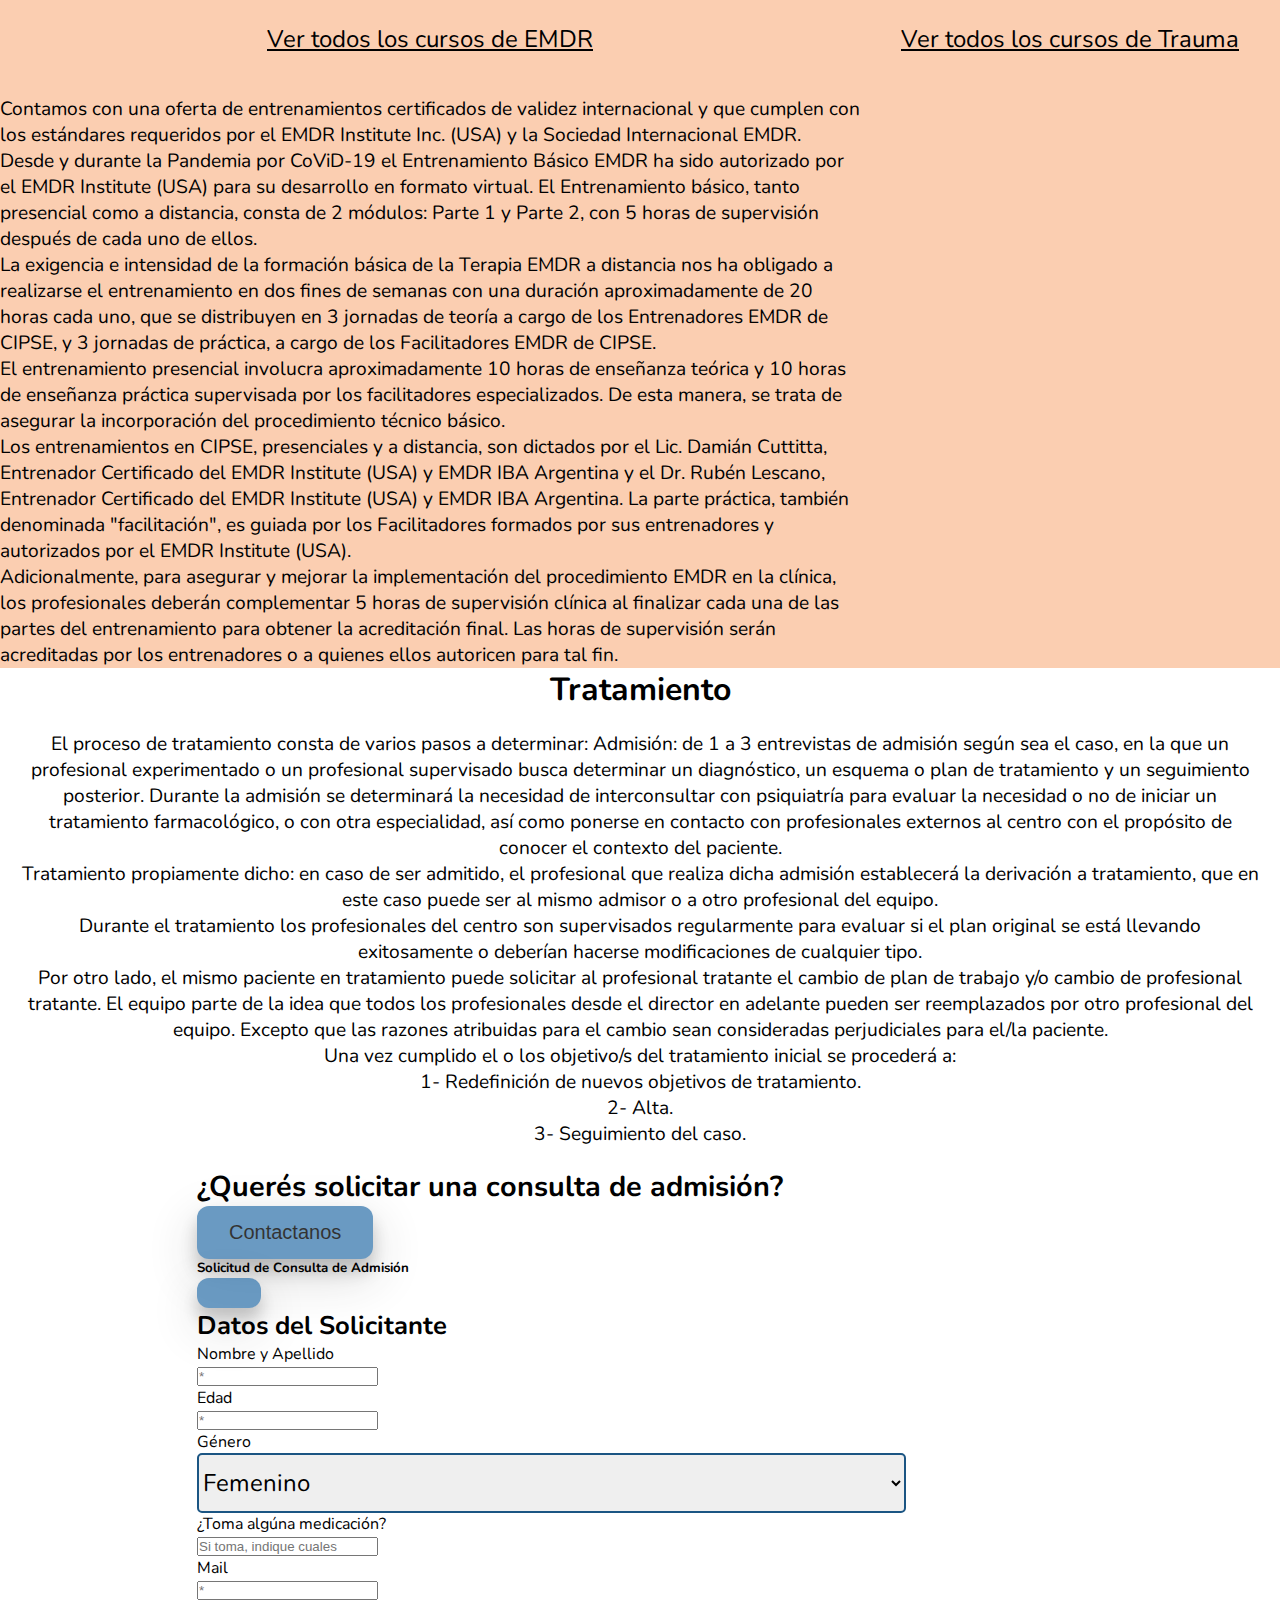
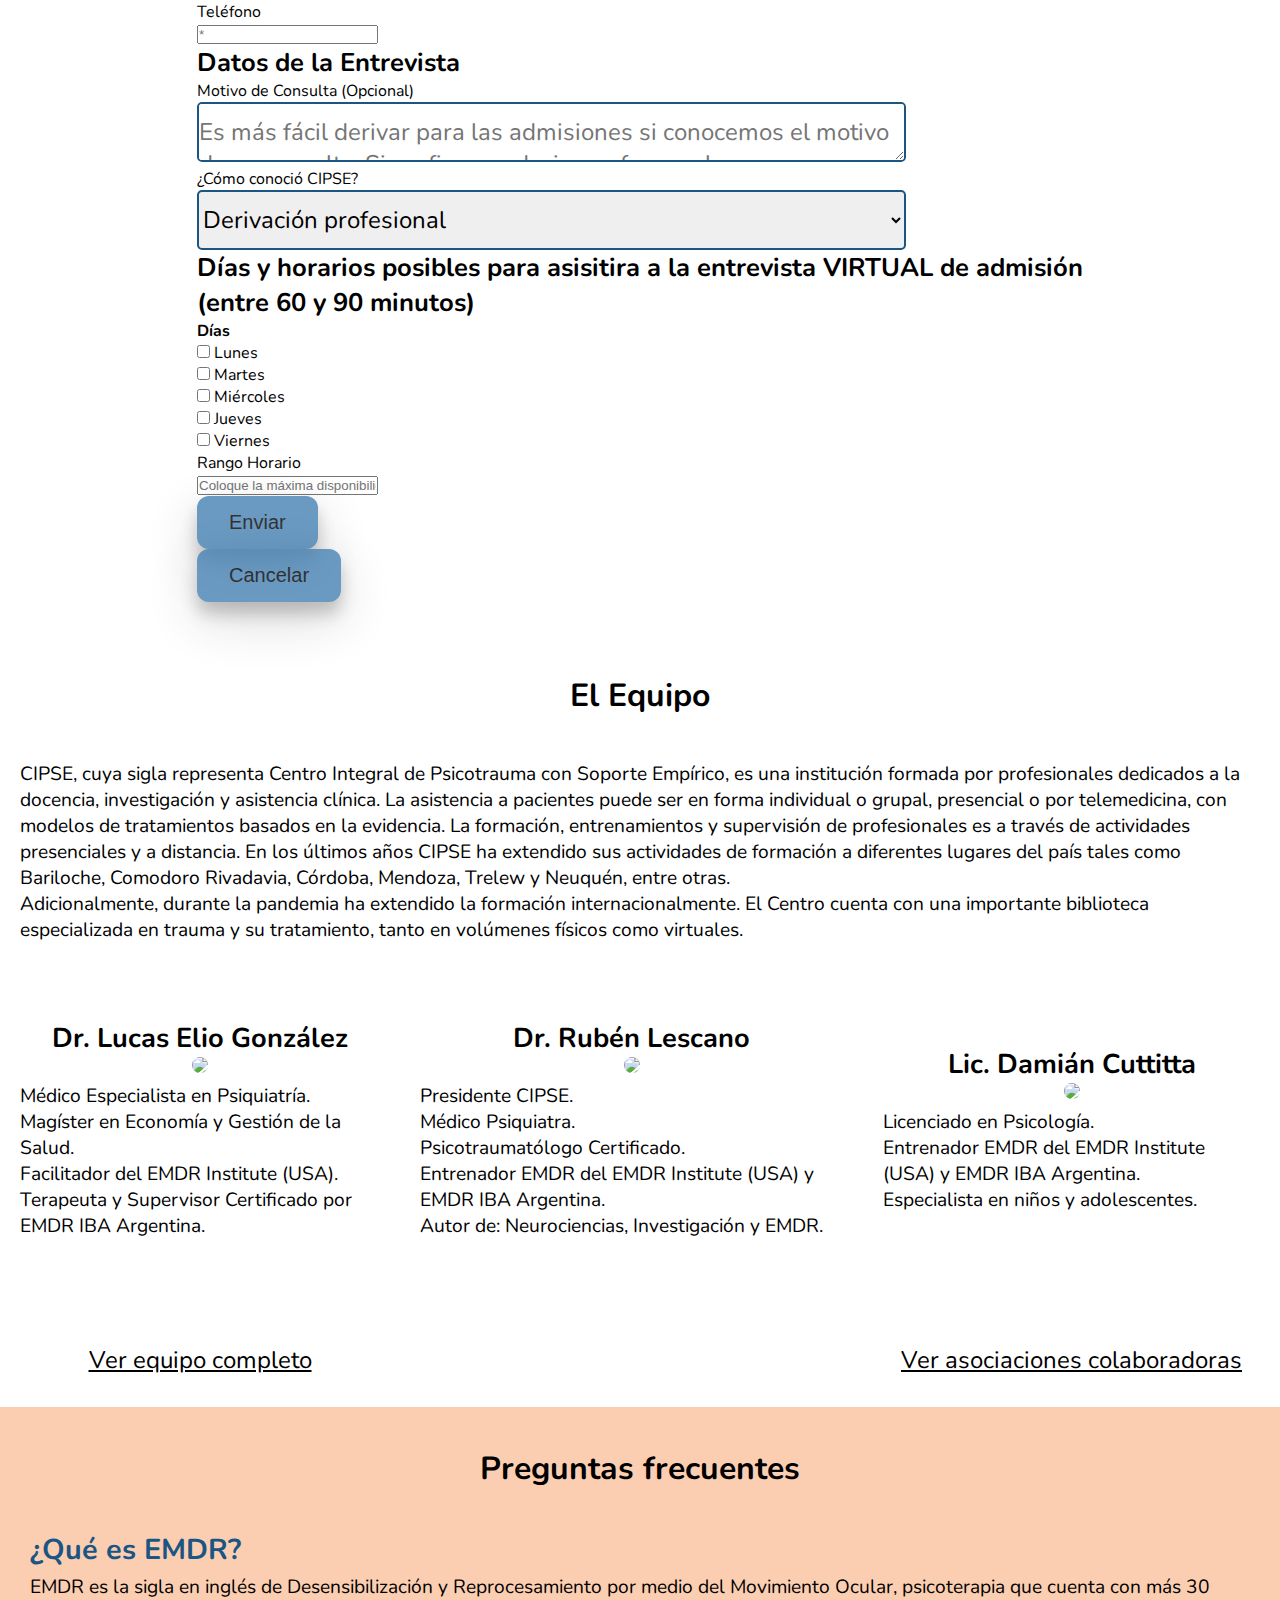
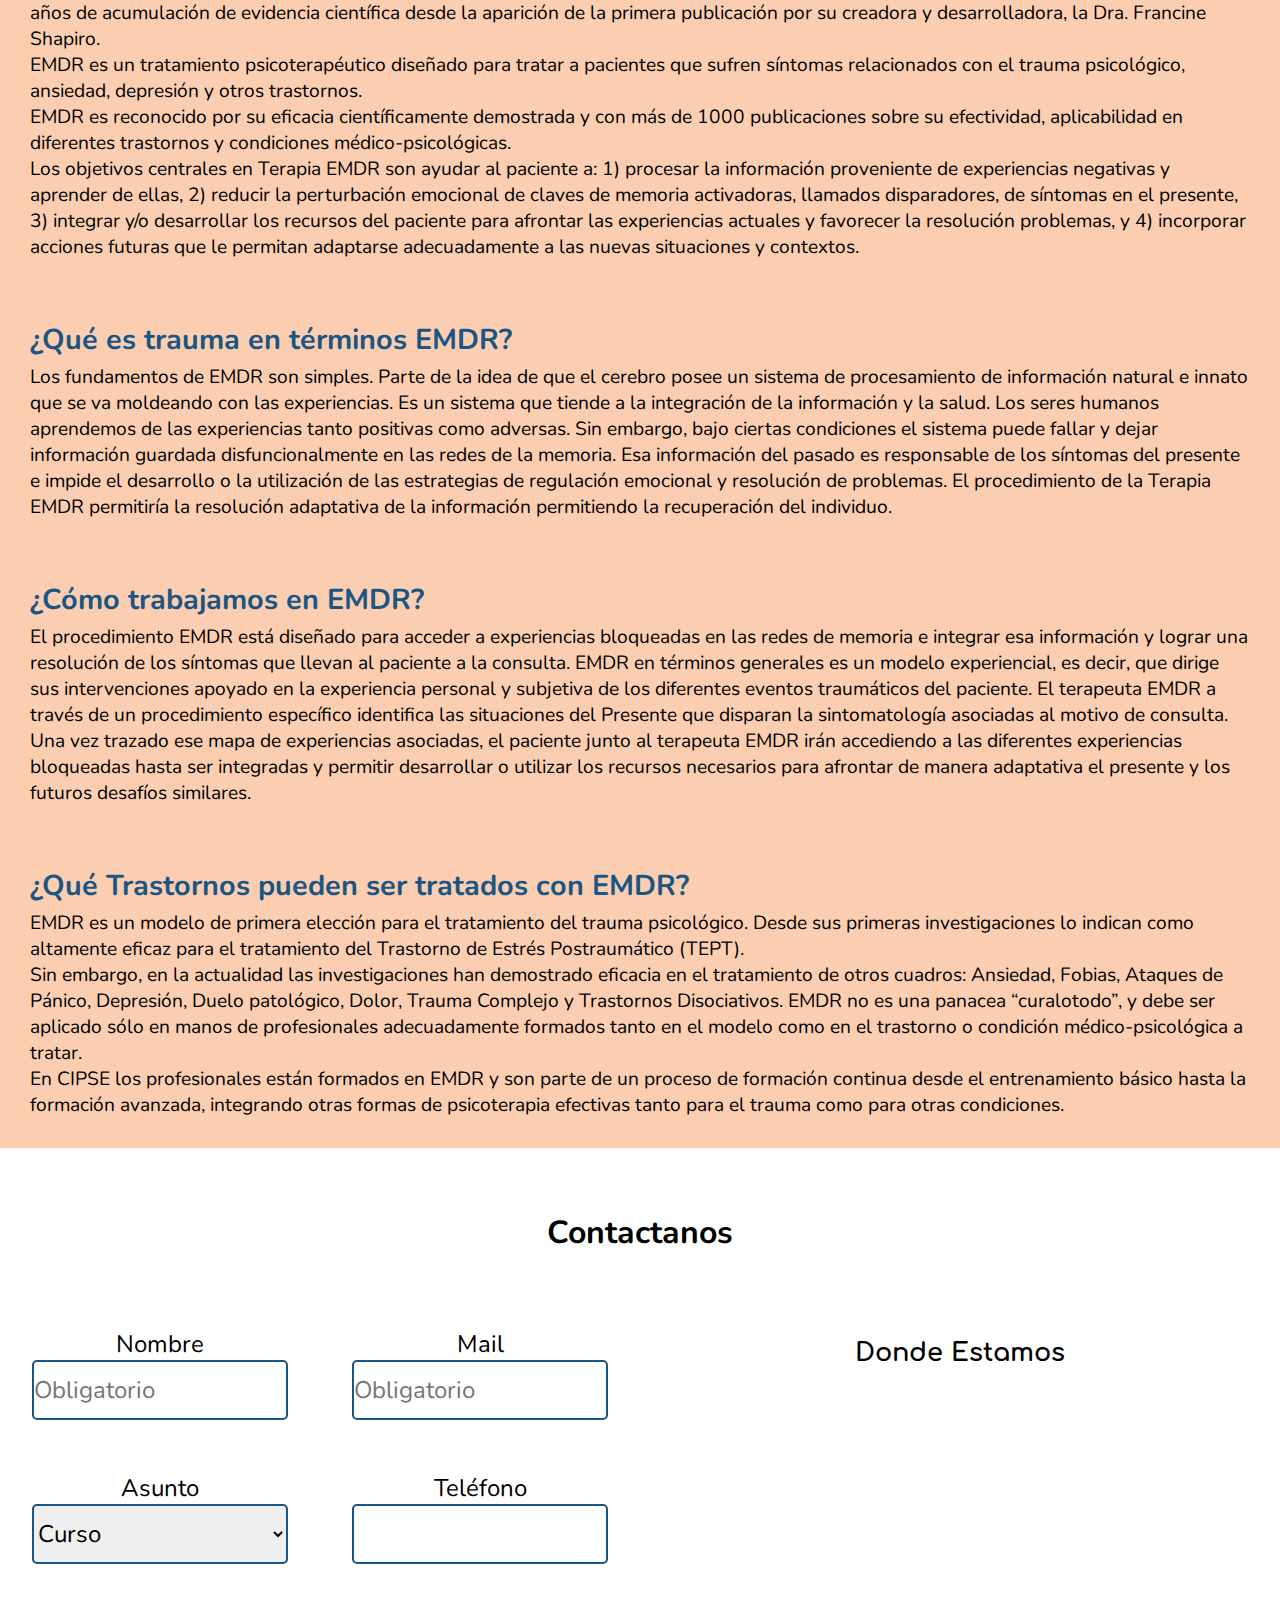
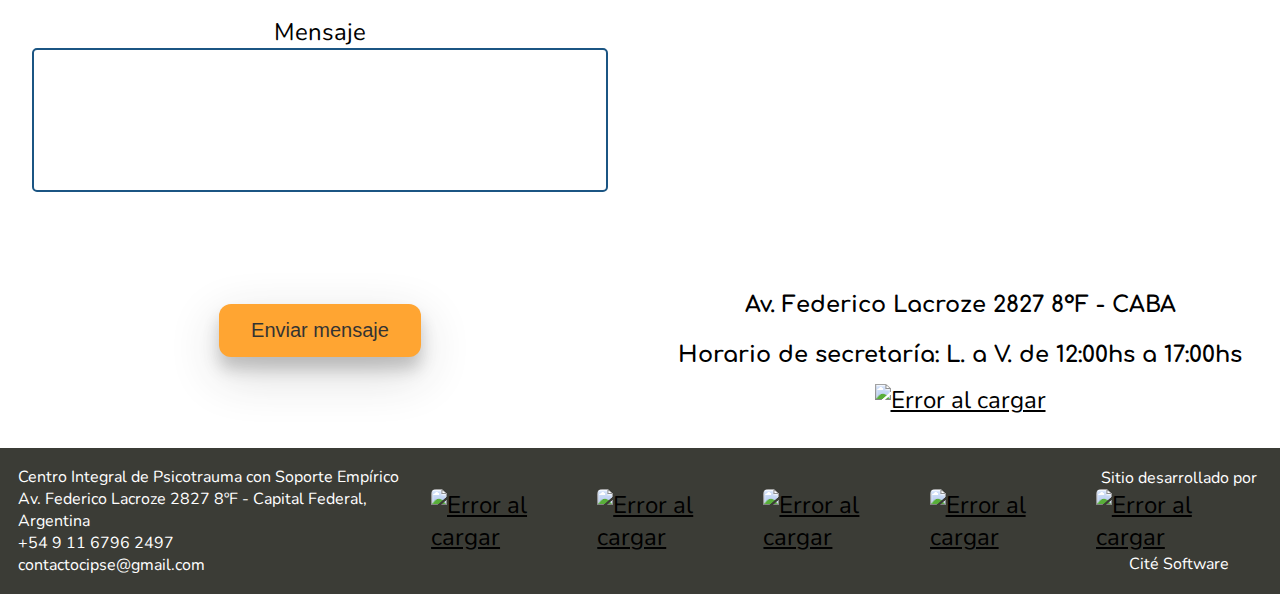
==== commit 71ee1914: "links fix" ====
--- a/index.html
+++ b/index.html
@@ -204,7 +204,7 @@
             <li><a href="Formacion.html#Cparte2">Entrenamiento EMDR Parte 2</a></li>
             <li><a href="Formacion.html#SuperV">Supervisiones Básicas</a></li>
             <li><a href="Formacion.html#SuperVA">Supervisiones Avanzadas</a></li>
-            <li><a href="Formacion.html#">Cursos EMDR Avanzados</a></li>
+            <!-- <li><a href="Formacion.html#">Cursos EMDR Avanzados</a></li> -->
         </ul>
         <a id="link1" href="Formacion.html#CursosEMDR">Ver todos los cursos de EMDR</a>
         
@@ -213,7 +213,7 @@
         <img id="img2" src="Fondos/Curso1.JPG">
         <h3 id="titulo2">Cursos de Trauma</h3>
         <ul id="lista2">
-            <li><a href="FormTyE">Formación en Trauma y EMDR</a></li>
+            <li><a href="Formacion.html#FormTyE">Formación en Trauma y EMDR</a></li>
             <li><a href="Formacion.html#FormT">Formación en Trauma - Fundación Foro</a></li>
         </ul>
         <a id="link2" href=>Ver todos los cursos de Trauma</a>
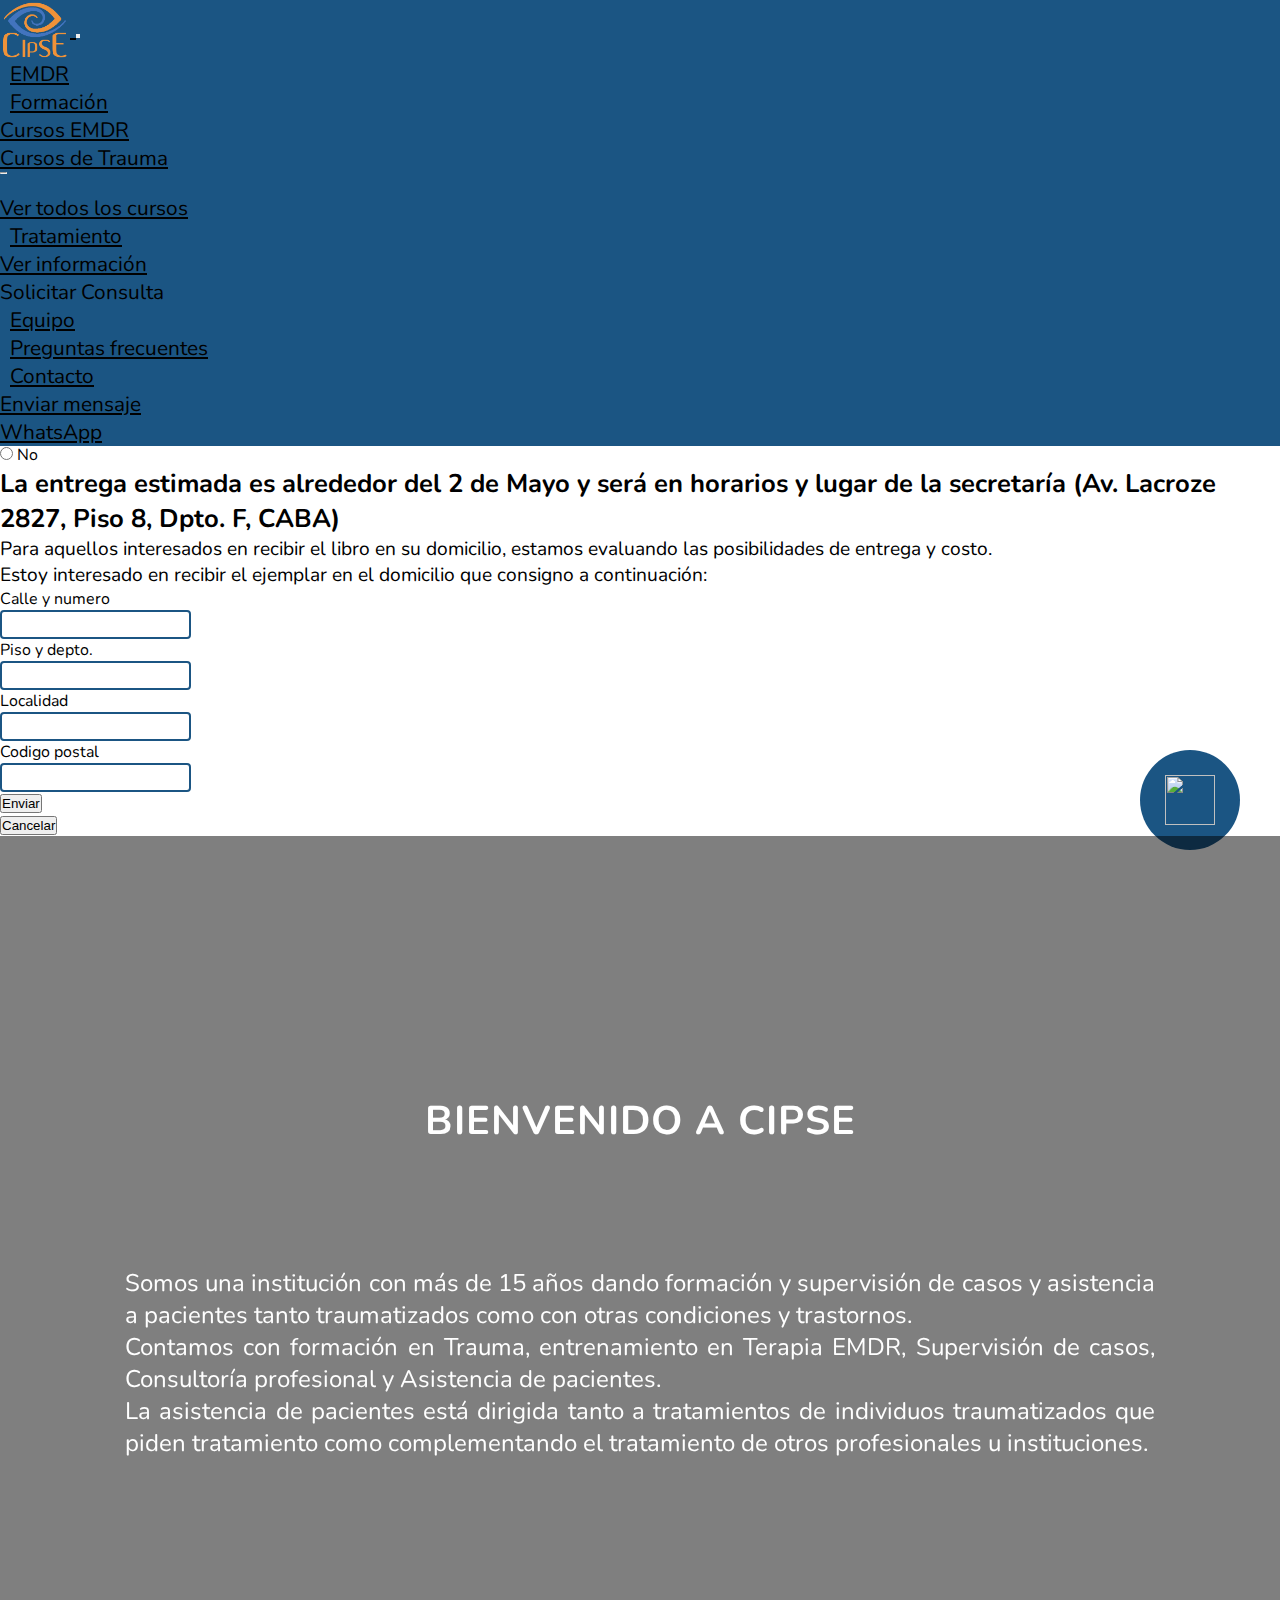
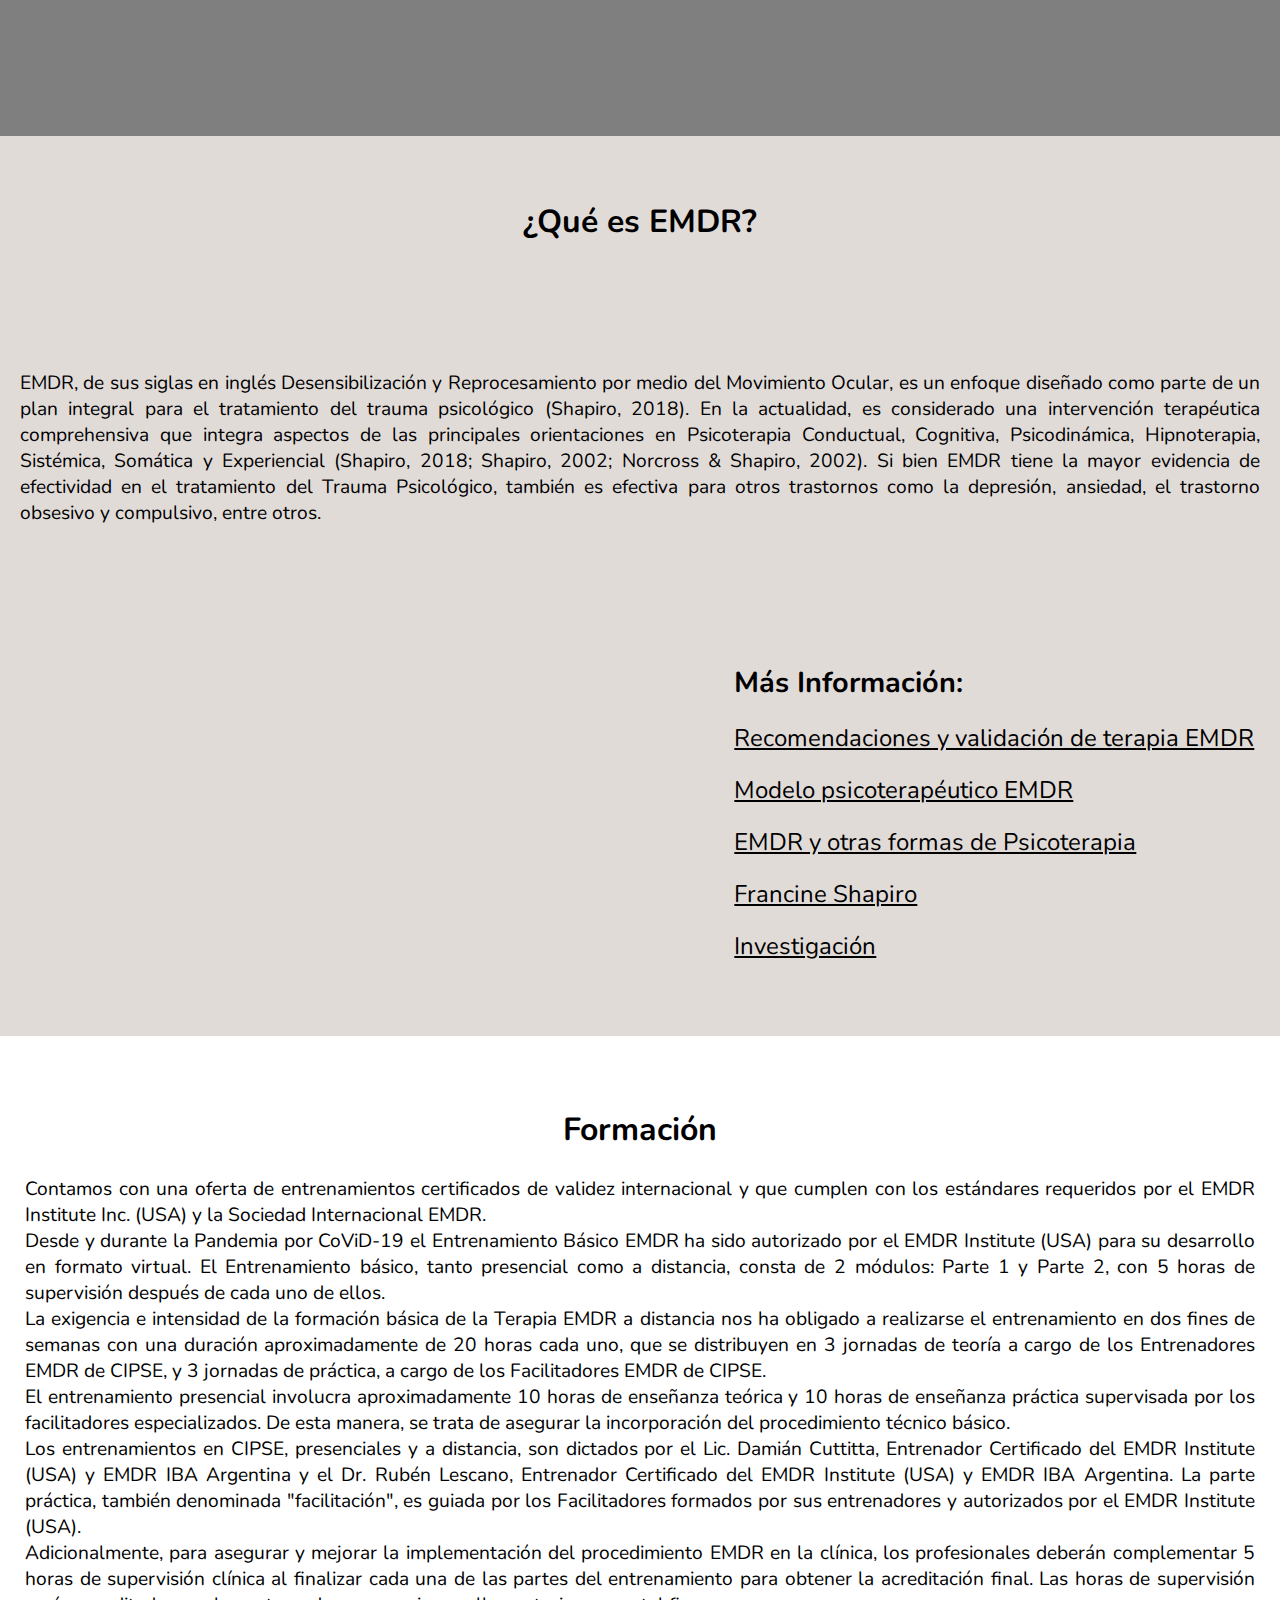
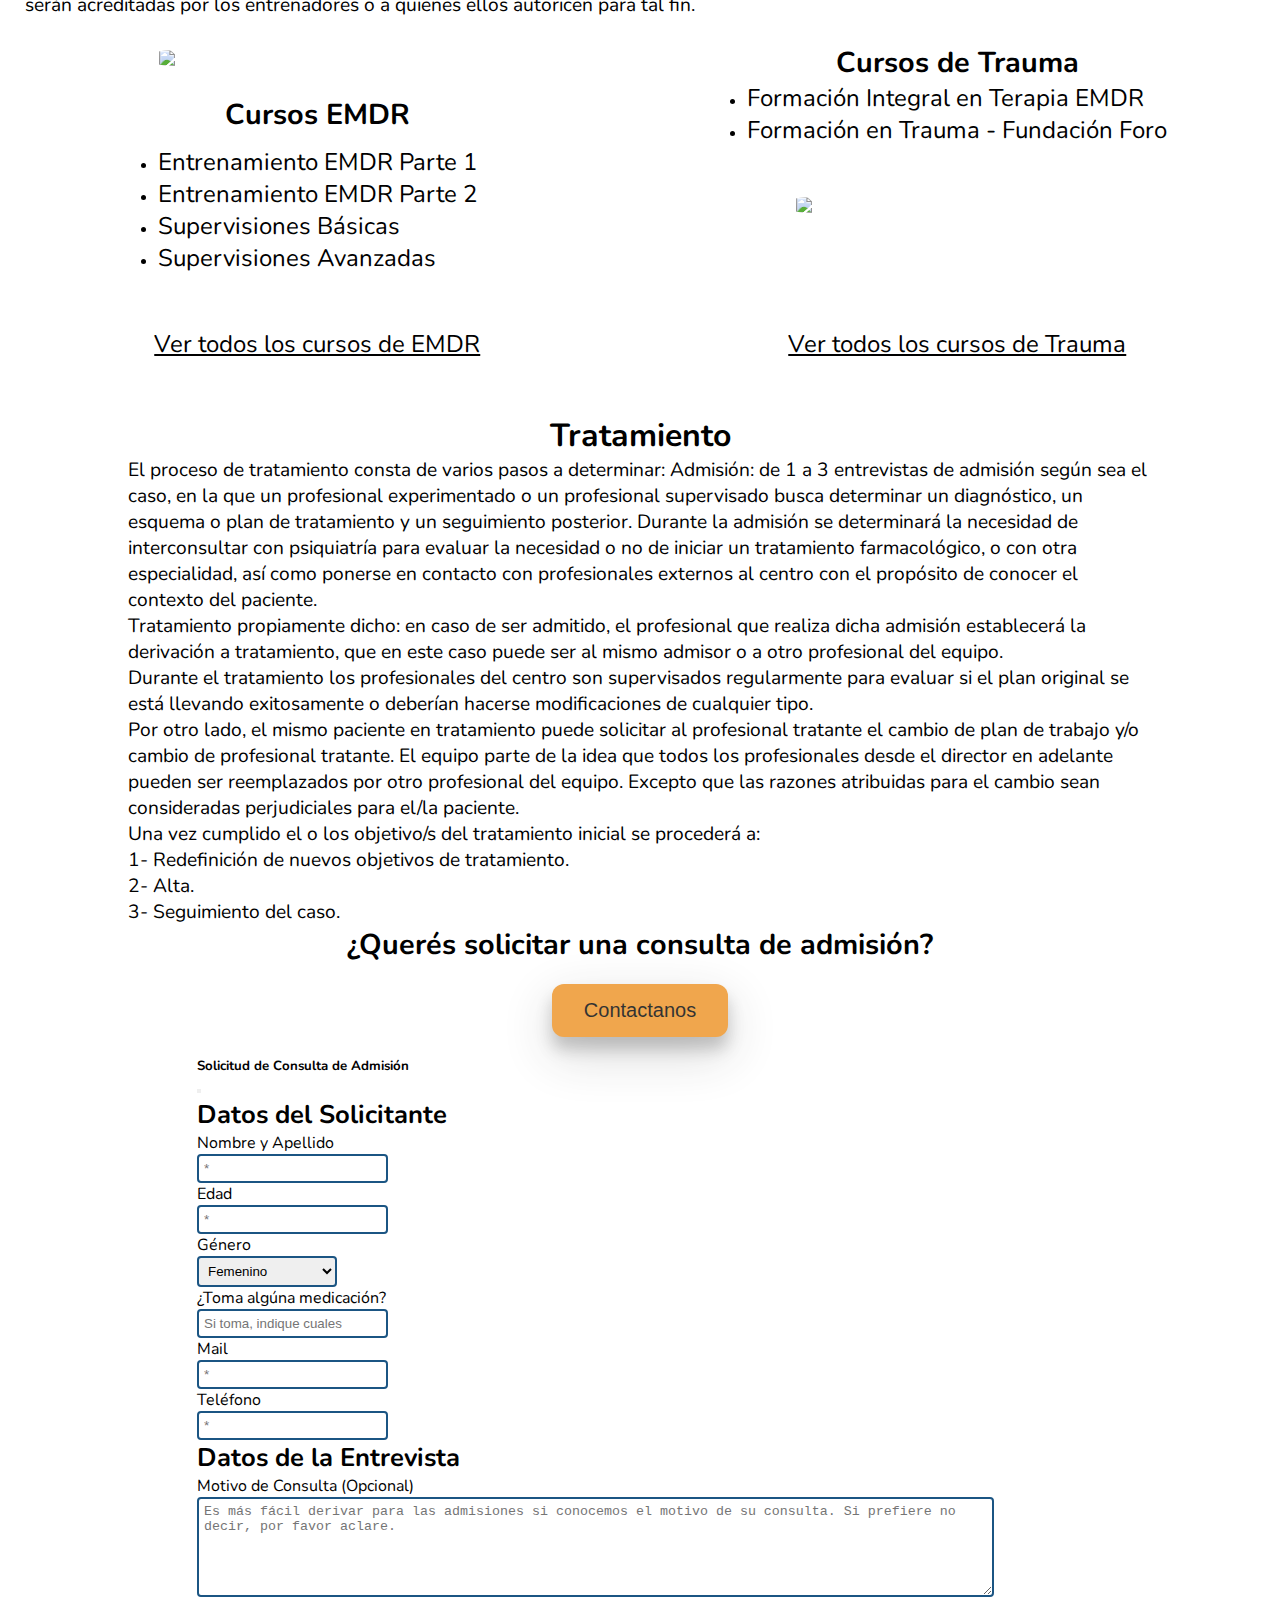
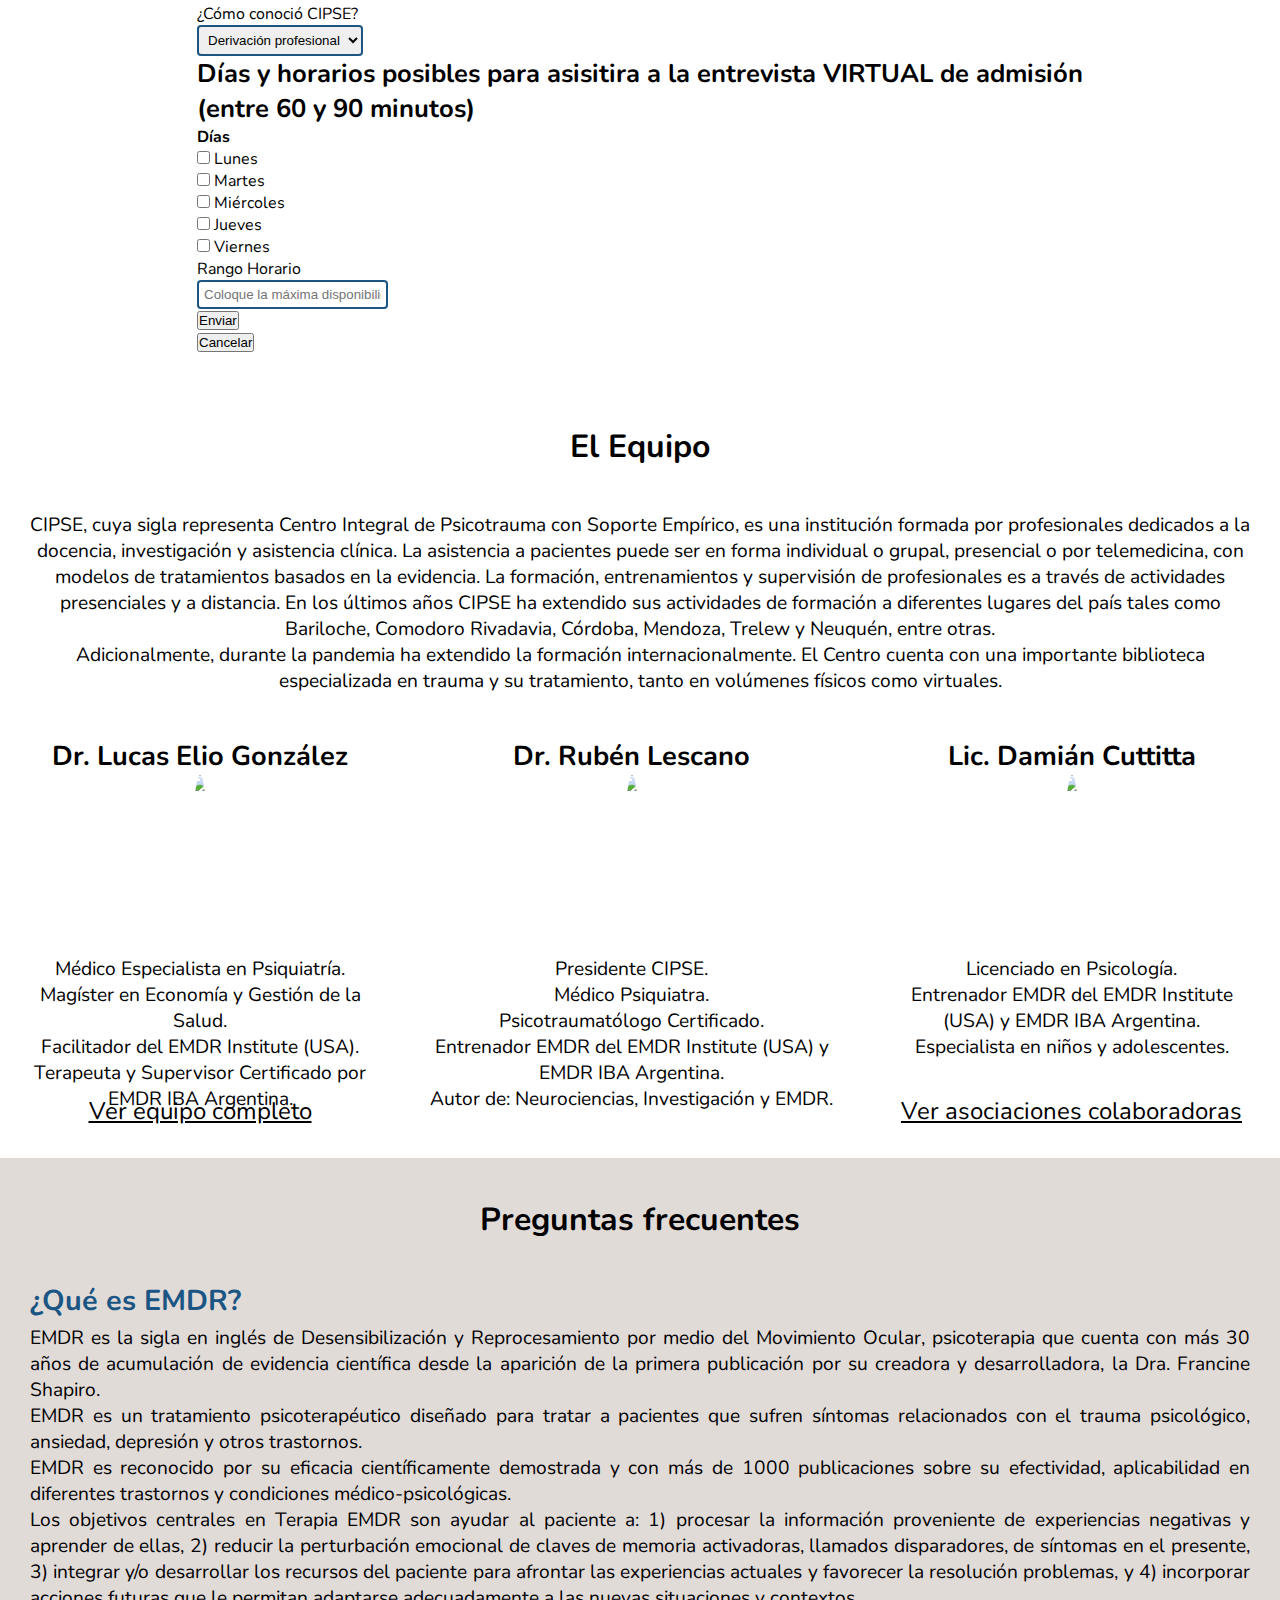
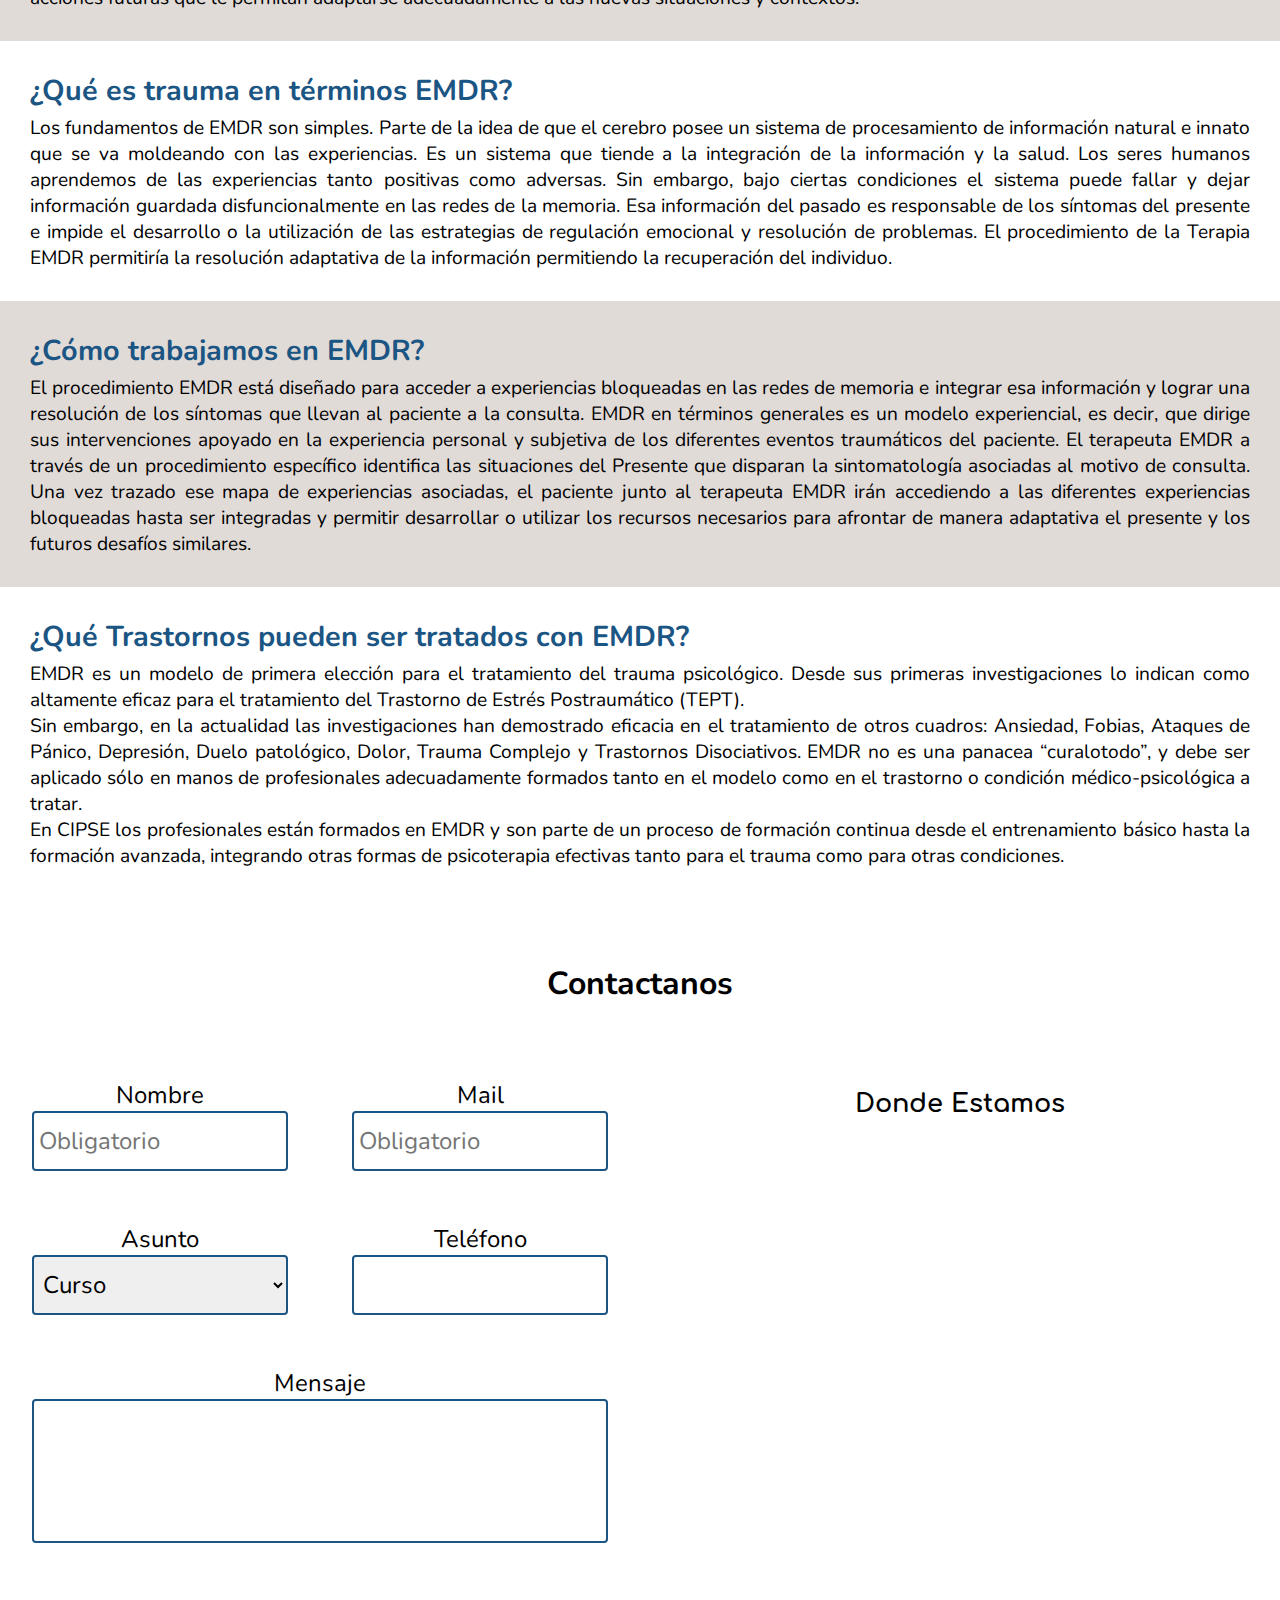
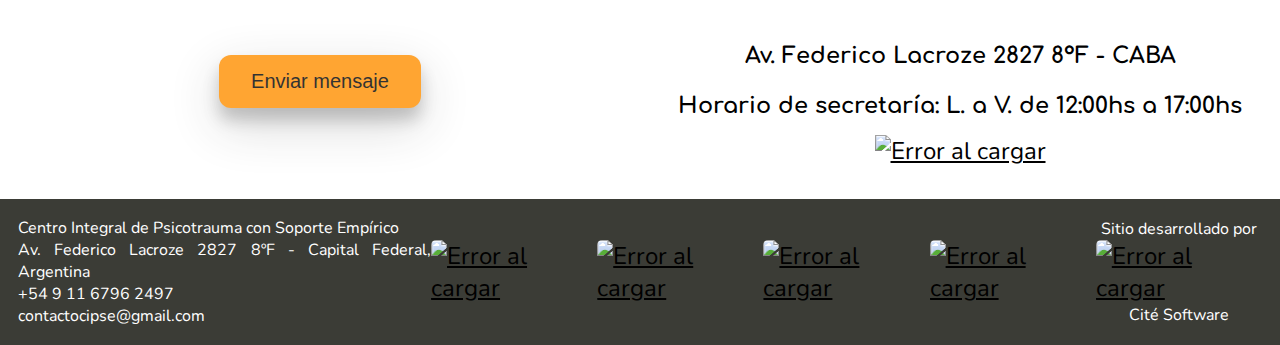
==== commit 64f1425b: "Libro + Links de Descarga + Scripts en carpeta" ====
--- a/index.html
+++ b/index.html
@@ -19,8 +19,8 @@
     <link rel="preconnect" href="https://fonts.gstatic.com" crossorigin>
     <link href="https://fonts.googleapis.com/css2?family=Comfortaa:wght@600&display=swap" rel="stylesheet">
 
-    <script src="maps.js"></script>
-    <script src="scrollNavbar.js"></script>
+    <script src="Scripts/maps.js"></script>
+    <script src="Scripts/scrollNavbar.js"></script>
 
 </head>
 
@@ -74,6 +74,10 @@
                     <li><a class="dropdown-item" href="https://api.whatsapp.com/send?phone=5491167962497" target="_blank" rel="noopener noreferrer">WhatsApp</a></li>
                   </ul>
             </li>
+            <!-- <li class="nav-item">
+              <a class="nav-link active mx-3" type="button" data-bs-toggle="modal" data-bs-target="#modalLibro">Preventa Libro</a>
+            </li> -->
+
             <!-- <li class="nav-item dropdown">
                 <a class="nav-link active dropdown-toggle mx-3" href="#" id="navbarDropdown" role="button" data-bs-toggle="dropdown" aria-expanded="false">
                     Recursos
@@ -93,13 +97,109 @@
         </div>
       </nav>
 
+      <!-- Modal -->
+      <div class="modal fade" id="modalLibro" data-bs-backdrop="static" tabindex="-1" aria-labelledby="exampleModalLabel" aria-hidden="true">
+        <div class="modal-dialog">
+          <div class="modal-content">
+            <div class="modal-header">
+              <h5 class="modal-title" id="exampleModalLabel">Preventa del Libro</h5>
+              <button type="button" class="btn-close" data-bs-dismiss="modal" aria-label="Close"></button>
+            </div>
+            <div class="modal-body">
+              <form id="formCdA" action="https://formsubmit.co/nocontestar@cipse.com.ar" method="POST" class="row align-items-center g-5">
+
+                <input type="hidden" name="_template" value="table">
+                <input type="hidden" name="_subject" value="Consulta de admisión">
+
+                <div class="col-12 text-center">
+                  <h4>Datos del Comprador</h4>
+                </div>
+
+                <div class="col-12 text-center">
+                  <label for="Nombre">Nombre y Apellido</label>
+                  <br>
+                  <input type="text" id="Nombre" name="Nombre" required placeholder="*">
+                </div>
+
+                <div class="col text-center">
+                  <label for="Mail">Mail</label>
+                  <br>
+                  <input type="email" id="Mail" name="Mail" required placeholder="*">
+                </div>
+
+                <div class="col text-center">
+                  <label for="Telefono">Teléfono</label>
+                  <br>
+                  <input type="tel" id="Telefono" name="Telefono" required placeholder="*">
+                </div>
+
+                <div class="col text-center">
+                    <label for="alumno">¿Es alumno de CIPSE?</label>
+                    <br>
+                    <input type="radio" id="si" name="alumno" value="Si">
+                    <label for="si">Sí</label><br>
+                    <input type="radio" id="no" name="alumno" value="No">
+                    <label for="no">No</label>
+                </div>
+
+                <div class="col text-center">
+                  <label for="socio">¿Es socio de IBA?</label>
+                  <br>
+                  <input type="radio" id="si" name="socio" value="Si">
+                  <label for="si">Sí</label><br>
+                  <input type="radio" id="no" name="socio" value="No">
+                  <label for="no">No</label>
+              </div>
+                
+
+                <div class="col-12 text-center">
+                  <h4>La entrega estimada es alrededor del 2 de Mayo y será en horarios y lugar de la secretaría (Av. Lacroze 2827, Piso 8, Dpto. F, CABA)</h4>
+                </div>
+
+                <div class="col-12 text-center">
+                    <p>Para aquellos interesados en recibir el libro en su domicilio, estamos evaluando las posibilidades de entrega y costo.<br>
+                      Estoy interesado en recibir el ejemplar en el domicilio que consigno a continuación:</p>
+                </div>
+
+                <div class="col text-center">
+                  <label for="Calle">Calle y numero</label>
+                  <br>
+                  <input type="text" id="Calle" name="Calle">
+                </div>
+                <div class="col text-center">
+                  <label for="Depto">Piso y depto.</label>
+                  <br>
+                  <input type="text" id="Depto" name="Depto">
+                </div>
+                <div class="col text-center">
+                  <label for="Localidad">Localidad</label>
+                  <br>
+                  <input type="text" id="Localidad" name="Localidad">
+                </div>
+                <div class="col text-center">
+                  <label for="CP">Codigo postal</label>
+                  <br>
+                  <input type="number" id="CP" name="CP">
+                </div>
+
+
+                <div class="col-12 text-center">
+                  <button id="btnEnviar" class="btn btn-outline-success" type="submit">Enviar</button>
+                </div>
+              </form>
+            </div>
+            <div class="modal-footer">
+              <button type="button" class="btn btn-secondary" data-bs-dismiss="modal">Cancelar</button>
+            </div>
+          </div>
+        </div>
+      </div>
+
       <!-- FAB -->
       <div class="FAB">
         <a class="dropdown-item" type="button" data-bs-toggle="modal" data-bs-target="#modalCdA"><img src="fab.png" alt=""></a>
       </div>
 
-    
-    
         <section id="cont-slider">	
             <ul id="slider">
                 
@@ -116,17 +216,11 @@
                 <li id="bg2" style="background-image: url('Fondos/fondoLibro.png');">
                 <div class="content_slider" >
                     <div id="Libro">
-                    <h2 ><i>"Neurociencias, Investigación y EMDR"</i></h2>
+                    <h2 ><i>"Neurociencias Cognitivas, Investigación y EMDR"</i></h2>
                     <h3>Autor: Rubén Lescano</h3>
-                <p>“Neurociencias cognitivas, investigación y EMDR es un libro de referencia esencial, escrito en español, para los profesionales que tratan el Trastorno de Estrés Postraumático y diagnósticos relacionados.
-                    El Dr. Lescano proporciona una guía completa y excelente para informar a los lectores sobre los componentes y la eficacia de la terapia EMDR.<br>
-                    Lo más importante es que analiza en profundidad la investigación de EMDR a medida que ha evolucionado durante los últimos 30 años.<br>
-                    ¡Un recurso valioso y muy necesario para los profesionales de EMDR!”
-                    </p>
-                    <h3>Robbie Dunton, MA, MS<br>
-                        Director Ejecutivo,<br>
-                        Instituto EMDR de Francine Shapiro</h3>
-                <a href="Formacion.html#FormTyE" class="btnSlider">Ver más</a>
+                
+                <!-- <a type="button" data-bs-toggle="modal" data-bs-target="#modalLibro" class="btnSlider">Preventa e info</a> -->
+                <a href="Libro.html" class="btnSlider">Preventa e info</a>
                 </div>
                 </div>
                 </li>
@@ -213,7 +307,7 @@
         <img id="img2" src="Fondos/Curso1.JPG">
         <h3 id="titulo2">Cursos de Trauma</h3>
         <ul id="lista2">
-            <li><a href="Formacion.html#FormTyE">Formación en Trauma y EMDR</a></li>
+            <li><a href="Formacion.html#FormTyE">Formación Integral en Terapia EMDR</a></li>
             <li><a href="Formacion.html#FormT">Formación en Trauma - Fundación Foro</a></li>
         </ul>
         <a id="link2" href=>Ver todos los cursos de Trauma</a>
@@ -324,7 +418,7 @@
                             <div class="col text-center">
                                 <label for="comollego">¿Cómo conoció CIPSE?</label>
                                 <br>
-                                <select name="comollego" id="comollego">
+                                <select name="como llegó" id="comollego">
                                     <option value="Derivacion">Derivación profesional</option>
                                     <option value="Institucion">Otra institución</option>
                                     <option value="Internet">Internet</option>
@@ -340,15 +434,15 @@
                             <div id="cb" class="col ms-5 text-start">
                                 <label><b>Días</b></label><br>
 
-                                <input class="cb" type="checkbox" id="Lunes" name="dia" value="Lunes">
+                                <input class="cb" type="checkbox" id="Lunes" name="Dia 1" value="Lunes">
                                 <label for="Lunes"> Lunes</label><br>
-                                <input class="cb" type="checkbox" id="Martes" name="dia" value="Martes">
+                                <input class="cb" type="checkbox" id="Martes" name="Dia 2" value="Martes">
                                 <label for="Martes"> Martes</label><br>
-                                <input class="cb" type="checkbox" id="Miercoles" name="dia" value="Miercoles">
+                                <input class="cb" type="checkbox" id="Miercoles" name="Dia 3" value="Miercoles">
                                 <label for="Miercoles"> Miércoles</label><br>
-                                <input type="checkbox" id="Jueves" name="dia" value="Jueves">
+                                <input type="checkbox" id="Jueves" name="Dia 4" value="Jueves">
                                 <label for="Jueves"> Jueves</label><br>
-                                <input type="checkbox" id="Viernes" name="dia" value="Viernes">
+                                <input type="checkbox" id="Viernes" name="Dia 5" value="Viernes">
                                 <label for="Viernes"> Viernes</label>
                               </div>
             
@@ -558,8 +652,8 @@
     </footer>
 
     <script defer src="https://use.fontawesome.com/releases/v5.0.6/js/all.js"></script>
-    <script defer src="functions.js"></script>
-    <script src="mobileNavBar.js"></script>
+    <script defer src="Scripts/functions.js"></script>
+    <script src="Scripts/mobileNavBar.js"></script>
     <script src="https://cdn.jsdelivr.net/npm/bootstrap@5.1.3/dist/js/bootstrap.bundle.min.js" integrity="sha384-ka7Sk0Gln4gmtz2MlQnikT1wXgYsOg+OMhuP+IlRH9sENBO0LRn5q+8nbTov4+1p" crossorigin="anonymous"></script>
 
 </body>
--- a/indexStyle.css
+++ b/indexStyle.css
@@ -16,6 +16,8 @@
 
 h2{
   font-size: 2em;
+
+  font-weight: 700;
 }
 
 h3{
@@ -28,108 +30,259 @@
 
 p{
   font-size: 1.2em;
+  text-align: justify;
+}
+
+input, select, textarea{
+  outline: none;
 }
 
 img{
   vertical-align: middle;
 }
-
-
-/* Slideshow container */
-.slideshow-container {
-  width: 100%;
-  position: relative;
-  margin: auto;
-  overflow: hidden;
-  height: 93.5vh;
-}
-
-/* Next & previous buttons */
-.prev, .next {
-  cursor: pointer;
+#cont-slider{
+    height: 100%;
+}
+#slider {
+  margin: 0;
+    position: relative;
+    display: block;
+    width: 100%;
+    height: 100vh;
+    min-height: 500px;
+}
+#slider li {
+    background-repeat: no-repeat;
+    background-size: cover;
+    background-position: center;
+    position: absolute !important;
+    top: 0 !important;
+    left: 0 !important;
+    width: 100%;
+    height: 100%;
+    display: block;
+    -webkit-transition: opacity 1s;
+    -moz-transition: opacity 1s;
+    -ms-transition: opacity 1s;
+    -o-transition: opacity 1s;
+    transition: opacity 1s;
+    z-index: -1;
+    opacity: 0;
+}
+
+.flechas{
   position: absolute;
-  top: 50%;
-  width: auto;
-  padding: 16px;
-  margin-top: -22px;
-  color: #ed9121;
-  font-weight: bold;
-  font-size: 18px;
-  transition: 0.6s ease;
-  border-radius: 0 3px 3px 0;
-  user-select: none;
-}
-
-/* Position the "next button" to the right */
-.next {
-  right: 0;
-  border-radius: 3px 0 0 3px;
-}
-
-/* On hover, add a black background color with a little bit see-through */
-.prev:hover, .next:hover {
-  background-color: #1b5483d3;
-}
-
-/* Caption text */
-.text {
+  top: 90%;
+  left: 5%;
+  width: 90%;
+  display: flex;
+  flex-direction: row;
+  justify-content: space-between;
+  text-align: center;
+  height: fit-content;
+}
+
+.puntos{
   display: none;
-  color: black;
-  font-size: 15px;
-  padding: 8px 12px;
-  position: absolute;
-  bottom: 8px;
-  width: 100%;
+}
+
+
+#arrowP, #arrowN{
+    font-size: 30pt;
+    color: #b7410e9c;
+    /* color: grey; */
+    width: fit-content;
+    cursor: pointer;
+    z-index: 2; 
+    margin: 0;
+}
+
+.content_slider{
+    padding: 15px 30px;
+    color: #FFF;
+    width: 100%;
+    height: 100%;
+}
+.content_slider div{
+    text-align: center;
+}
+.content_slider h2{
+    font-family: 'Nunito';
+    font-size: 30pt;
+    letter-spacing: 1px;
+    text-transform: uppercase;
+    margin-bottom: 20px;
+}
+
+.content_slider h3{
+  font-size: 1.5rem;
+}
+.content_slider p {
+    font-size: 1.5rem;
+    font-family: 'Nunito';
+    color: #FFF;
+    margin-bottom: 20px;
+}
+#slider li .content_slider{
+    background: rgba(0, 0, 0, 0.50);
+    padding: 10px 125px;
+}
+.content_slider{
+    display: -webkit-flex;
+    display: -moz-flex;
+    display: -ms-flex;
+    display: -o-flex;
+    display: flex;
+    justify-content: center;
+    align-items: center;
+}
+.btnSlider{
+    color: #FFF;
+    font-size: 15pt;
+    font-family: 'arial';
+    letter-spacing: 1px;
+    padding: 10px 50px;
+    border: 1px solid #CCC;
+    background: rgba(13, 13, 13, 0.55);
+    border-radius: 31px;
+    text-decoration: none;
+    transition: .5s all;
+}
+.btnSlider:hover{
+    background: #111;
+    border: 1px solid #111;
+}
+.listslider {
+    display: -webkit-flex;
+    display: -moz-flex;
+    display: -ms-flex;
+    display: -o-flex;
+    display: flex;
+    justify-content: space-between;
+    align-items: center;
+    bottom: 5%;
+    list-style: none;
+    z-index: 2;
+}
+.listslider li {
+    border-radius: 50%;
+    width: 10px;
+    height: 10px;
+    cursor: pointer;
+    margin: 0 5px;
+}
+.listslider li a {
+    background: #CCC;
+    border-radius: 50%;
+    width: 100%;
+    height: 100%;
+    display: block;
+}
+.item-select-slid {
+    background: #FFF  !important;
+}
+
+#Libro h2{
+  margin: 0;
+  height: fit-content;
+
+}
+
+#Libro h3{
+  margin-bottom: 30px;
+  margin-left: 60%;
+  width: fit-content;
+}
+
+#cont-slider ul{
+  height: 100vh;
+  min-height: 100%;
+}
+
+
+@media screen and (max-width: 460px){
+
+  .content_slider, #cont-slider{
+    height: 100vh;
+  }
+
+	.content_slider h2 {
+	    font-size: 15pt !important;
+	}
+	.content_slider p {
+	    font-size: 12pt !important;
+	}
+	#container-slider .arrowPrev, #container-slider .arrowNext{
+		font-size: 20pt;
+	}
+	#container-slider .arrowPrev{
+		left: 15px;
+	}
+	#container-slider .arrowNext{
+		right: 15px !important;
+	}
+	#slider{
+		height: 400px;
+		min-height: 400px;
+	}
+	#slider li .content_slider{
+		padding: 10px 35px;
+	}
+	.btnSlider{
+		padding: 10px 30px;
+    	font-size: 10pt;
+	}
+
+  #Libro h3{
+    font-size: 10pt;
+  }
+}
+
+.invisible{
+  position: initial;
+  height: 106px;
+  z-index: 0;
+  width: 100%;
+  margin: 0 auto;
+}
+
+nav.navbar.navbar-expand-lg.navbar-dark{
+  position: fixed;
+  width: 100%;
+  min-height: 110px;
+  z-index: 4;
+  background-color: #1b5583;
+  padding: 0;
+  transition: 0.3s;
+}
+
+a.nav-link.active.mx-3{
+  /* border: 2px red solid; */
+  height: fit-content;
+  width: fit-content;
+  margin: 0;
+  padding: 10px;
+  font-size: 1.3em;
   text-align: center;
 }
 
-/* Number text (1/3 etc) */
-.numbertext {
-  color: black;
-  font-size: 12px;
-  padding: 8px 12px;
-  position: absolute;
-  top: 0;
-}
-
-/* The dots/bullets/indicators */
-.dot {
-  cursor: pointer;
-  height: 15px;
-  width: 15px;
-  margin: 0 2px;
-  background-color: #1b5583;
-  border-radius: 50%;
-  display: inline-block;
-  transition: background-color 0.6s ease;
-}
-
-.active, .dot:hover {
-  background-color: #ed9121;
-}
-
-/* Fading animation */
-.fade {
-  -webkit-animation-name: fade;
-  -webkit-animation-duration: 1.5s;
-  animation-name: fade;
-  animation-duration: 1.5s;
-}
-
-@-webkit-keyframes fade {
-  from {opacity: .4} 
-  to {opacity: 1}
-}
-
-@keyframes fade {
-  from {opacity: .4} 
-  to {opacity: 1}
-}
-
-/* On smaller screens, decrease text size */
-@media only screen and (max-width: 300px) {
-  .prev, .next,.text {font-size: 11px}
-}
+#navFAQ{
+  white-space: nowrap;
+  text-overflow: "FAQ";
+}
+
+a.navbar-brand, button.navbar-toggler{
+  margin: 0;
+}
+
+span.navbar-toggler-icon{
+  margin: 0;
+}
+
+#liExpanded li a{
+  font-size: 1.3em;
+}
+
 
 /* Scrollbar*/
 
@@ -157,67 +310,6 @@
 
 /* HEADER */
 
-.HeaderHidden {
-  position:initial;
-  height: 4rem;
-  z-index: 0;
-  width: 100%;
-  margin: 0 auto;
-  
-}
-
-header {
-    z-index: 1;
-    position: fixed;
-    height: 4rem;
-    width: 100%;
-    min-width: fit-content;
-    margin: 0 auto;
-    font-family: 'Comfortaa', cursive;
-    transition: top 0.2s;
-}
-
-header nav ul {
-    display: flex;
-    list-style-type: none;
-    width: 100%;
-    text-align: center;
-    flex-direction: row;
-    justify-content: space-between;
-    align-items: center;
-    background-color: #1b5583;
-}
-
-header nav li {
-    display: inline;
-    float: left;
-    width: 100%;
-    height: 100%;
-}
-
-header nav li a:not(#logo){
-  display: block;
-  color: black;
-  text-align: center;
-  padding: 1.3em 10px;
-  text-decoration: none;
-  font-size: 1em;
-  align-self: center;
-  height: 4rem;
-  color: whitesmoke;
-}
-
-
-header nav li a:hover:not(#logo){
-    background-color: #ed9121;
-    color: black;
-}
-
-header nav img{
-  height: 3rem;
-  margin-left: 30px;
-}
-
   /* BODY */
 
 body{
@@ -228,14 +320,43 @@
   font-family: 'Nunito', sans-serif;
 }
 
-.Inicio{
-  width: 100%;
-  height: 100%;
-}
-
-.Inicio img{
-  width: 100%;
-  height: 100vh;
+.FAB{
+  position: fixed;
+  bottom: 50px;
+  right: 40px;
+  width: 100px;
+  height: 100px;
+  border-radius: 50%;
+  background-color: #1b5583;
+  display: flex;
+  flex-direction: column;
+  justify-content: space-around;
+  align-items: center;
+  text-align: center;
+}
+
+.FAB img{
+  width: 50px;
+  height: 50px;
+  margin: 0;
+}
+
+.FAB a:hover{
+  background-color: #1b5583;
+  border-radius: 50%;
+}
+
+@media screen and (max-width: 768px) {
+  .FAB {
+    width: 70px;
+    height: 70px;
+    right: 25px;
+  }
+
+  .FAB img{
+    width: 40px;
+    height: 40px;
+  }
 }
 
 
@@ -244,17 +365,18 @@
 .EMDR {
   height: 100%;
   min-height: 100vh;
-  background: linear-gradient(180deg, white, #fbceb1);
   width: 100%;
   display: grid;
-  grid-area: 1 / 1 / 2 / 2;
+  grid-area: 1 / 1 / 2 / 3;
   align-items: center;
   justify-items: center;
+
+  background-color: #E1DBD8;
 }
 
 .EMDR h2{
   grid-row: 1 / span 1;
-  grid-column: 1 / span 2;
+  grid-column: 1 / span 3;
   justify-self: center;
   height: fit-content;
 }
@@ -263,11 +385,11 @@
   font-size: 1.2em;
   padding: 0px 20px 0px 20px;
   grid-row: 2 / span 1;
-  grid-column: 1 / span 2;
-  justify-self: center;
-}
-
-.EMDR iframe {
+  grid-column: 1 / span 3;
+  justify-self: center;
+}
+
+#vid1 {
   grid-row: 3 / span 1;
   grid-column: 1 / span 1;
   justify-self: center;
@@ -275,9 +397,16 @@
 
 .EMDR ul {
   grid-row: 3 / span 1;
+  grid-column: 3 / span 1;
+  justify-self: center;
+  text-align: start;
+  list-style-type: none;
+}
+
+#vid2 {
+  grid-row: 3 / span 1;
   grid-column: 2 / span 1;
   justify-self: center;
-  list-style-type: none;
 }
 
 .EMDR li {
@@ -312,6 +441,7 @@
   grid-row: 2 / span 1;
   grid-column: 1 / span 3;
   justify-self: center;
+  text-align: center;
 }
 
 .Equipo #eq1 {
@@ -359,15 +489,16 @@
   display: block;
   margin-left: auto;
   margin-right: auto;
-  max-width: 350px;
+  max-width: 250px;
   height: 60%;
-  max-height: 350px;
+  max-height: 250px;
   border-radius: 50%;
   margin-bottom: 10px;
 }
 
 .Equipo span{
   width: 100%;
+  height: 100%;
 }
 
 .Equipo a{
@@ -381,11 +512,10 @@
   min-height: 100vh;
   width: 100%;
   display: grid;
-  grid-area: 1 / 1 / 5 / 2;
+  grid-area: 1 / 1 / 6 / 2;
   justify-items: center;
   align-items: center;
-  grid-template-rows: 1fr 2fr 1fr 2fr 1fr;
-  background-color: #fbceb1;
+  grid-template-rows: 1fr 1r 2fr 1fr 2fr 1fr;
 }
 
 .Formacion img{
@@ -405,57 +535,68 @@
   height: fit-content;
 }
 
+.Formacion p{
+  grid-row: 2 / span 1;
+  grid-column: 1 / span 2;
+  justify-self: center;
+  height: fit-content;
+  padding: 25px;
+}
+
 .Formacion #img1{
-  grid-row: 2 / span 1;
+  grid-row: 3 / span 1;
   grid-column: 1 / span 1;
   justify-self: center;
 }
 .Formacion #img2 {
+  grid-row: 5 / span 1;
+  grid-column: 2 / span 1;
+  justify-self: center;
+}
+
+.Formacion #titulo1{
+  grid-row: 4 / span 1;
+  grid-column: 1 / span 1;
+  justify-self: center;
+  align-self: center;
+}
+
+.Formacion #titulo2{
+  grid-row: 3 / span 1;
+  grid-column: 2 / span 1;
+  justify-self: center;
+  align-self: center;
+}
+
+.Formacion #lista1{
+  grid-row: 5 / span 1;
+  grid-column: 1 / span 1;
+  justify-self: center;
+  align-self: center;
+}
+
+.Formacion #lista2{
   grid-row: 4 / span 1;
   grid-column: 2 / span 1;
   justify-self: center;
-}
-
-.Formacion #titulo1{
-  grid-row: 3 / span 1;
+  align-self: center;
+  text-align: start;
+}
+
+.Formacion #link1 {
+  grid-row: 6 / span 1;
   grid-column: 1 / span 1;
   justify-self: center;
   align-self: center;
-}
-
-.Formacion #titulo2{
-  grid-row: 2 / span 1;
+  margin: 6vh;
+}
+
+.Formacion #link2 {
+  grid-row: 6 / span 1;
   grid-column: 2 / span 1;
   justify-self: center;
   align-self: center;
-}
-
-.Formacion #lista1{
-  grid-row: 4 / span 1;
-  grid-column: 1 / span 1;
-  justify-self: center;
-  align-self: center;
-}
-
-.Formacion #lista2{
-  grid-row: 3 / span 1;
-  grid-column: 2 / span 1;
-  justify-self: center;
-  align-self: center;
-}
-
-.Formacion #link1 {
-  grid-row: 5 / span 1;
-  grid-column: 1 / span 1;
-  justify-self: center;
-  align-self: center;
-}
-
-.Formacion #link2 {
-  grid-row: 5 / span 1;
-  grid-column: 2 / span 1;
-  justify-self: center;
-  align-self: center;
+  margin: 6vh;
 }
 
 .Formacion ul a {
@@ -468,8 +609,10 @@
   height: 100%;
   min-height: 100vh;
   width: 100%;
-  /* background-color: #faa499;
-background-image: linear-gradient(319deg, #faa499 0%, #f7dd85 37%, #ffc55c 100%); */
+  background-image: url("Fondos/test.png");
+  background-position: center;
+  background-repeat: no-repeat;
+  background-size: cover;
   display: flex;
   flex-direction: column;
   justify-content: space-around;
@@ -480,14 +623,30 @@
   height: fit-content;
 }
 
+
 .Tratamiento p{
-  padding: 20px;
-  text-align: center;
-}
-
-
-.Tratamiento button{
-  background-color: #4682b4;
+  padding-left: 10%;
+  padding-right: 10%;
+  text-align: start;
+}
+
+.Tratamiento .CdA{
+  display: flex;
+  flex-direction: column;
+  justify-content: space-around;
+  align-items: center;
+}
+
+.Tratamiento .CdA textarea{
+  width: 90%;
+  min-height: 100px;
+}
+
+
+#BtnCdA{
+  margin: 20px;
+
+  background-color: #ed9121;
   border: none;
   color: black;
   padding: 15px 32px;
@@ -502,7 +661,7 @@
   cursor: pointer;
 }
 
-.Tratamiento button:hover {
+#BtnCdA:hover {
   opacity: 1;
   box-shadow: 0 12px 16px 0 rgba(0,0,0,0.24), 0 17px 50px 0 rgba(0, 0, 0, 0.61);
 }
@@ -518,7 +677,8 @@
   justify-content: space-evenly;
   justify-items: center;
   align-items: center;
-  background-color: #fbceb1;
+
+  background-color: #E1DBD8;
 }
 
 .FAQ span{
@@ -551,7 +711,7 @@
 }
 
 #faq2, #faq4 {
-background-color: #fbceb1;
+background-color: white;
   height: fit-content;
 }
 
@@ -565,6 +725,11 @@
   grid-area: 1/1/4/3;
   grid-template-rows: 1fr 1fr 1fr 2fr;
   grid-template-columns: 1fr 1fr 2fr;
+  /* background-color: #fbceb1; */
+  background-image: url("Fondos/test3.png");
+  background-position: center;
+  background-repeat: no-repeat;
+  background-size: cover;
 }
 
 .Contacto label {
@@ -585,7 +750,7 @@
   flex-direction: column;
 }
 
-.Contacto input, select, textarea {
+.Contacto input, .Contacto select, .Contacto textarea {
   border: #1b5583 solid 2px;
   border-radius: 5px;
   height: 2.5em;
@@ -829,77 +994,160 @@
   justify-content: space-around;
 }
 
-#hamIcon{
-  cursor: pointer;
-  display: none;
+.EMDRfull{
+  display: flex;
+  flex-direction: column;
+  text-align: center;
+  font-family: 'Nunito', sans-serif;
+}
+
+.EMDRfull p{
+  padding: 50px;
+}
+
+.RyV, .MP, .EvT, .FS, .In{
   height: 100%;
+  min-height: 100vh;
+  width: 100%;
+  display: flex;
+  flex-direction: column;
+  justify-content: space-evenly;
+}
+
+.MP, .FS {
+  background-color: #E1DBD8;
+}
+
+.Formacionfull{
+  display: flex;
+  flex-direction: column;
+  text-align: center;
+  font-family: 'Nunito', sans-serif;
+}
+
+.Formacionfull p {
+  text-align: start;
+}
+
+.Formacionfull p{
+  padding: 20px;
+}
+
+.EntrEMDR{
+  height: 100%;
+  min-height: 100vh;
+  width: 100%;
+  display: grid;
+  grid-area: 1 / 1 / 4 / 2;
+  grid-template-rows: 1fr 2fr 2fr 1fr;
+  align-items: center;
+  justify-items: center;
+}
+
+.EntrEMDR h3{
+  grid-row: 1 / span 1;
+  grid-column: 1 / span 2;
+  justify-self: center;
+}
+
+.EntrEMDR p{
+  grid-row: 2 / span 1;
+  grid-column: 1 / span 2;
+  justify-self: center;
+}
+
+.EntrEMDR .Cp1{
+  grid-row: 3 / span 1;
+  grid-column: 1 / span 1;
+  justify-self: justify;
+  align-self: baseline;
+}
+
+.EntrEMDR ul{
+  margin-left: 25%;
+}
+
+.EntrEMDR li {
+  padding: 5px;
+}
+
+.EntrEMDR ul, li {
   width: fit-content;
-  margin-top: 1%;
-  margin-right: 5%;
-}
-
-#hamIcon div {
-  width: 60px;
-  height: 4px;
-  background-color: #ed9121;
-  margin: 8px 0;
-  transition: 0.4s;
-}
-
-.open .bar1{
-  -webkit-transform: rotate(45deg) translate(-4px, 30px);
-  transform: rotate(45deg) translate(-4px, 21px);
-}
-
-.open .bar2{
-  opacity: 0;
-}
-
-.open .bar3{
-  -webkit-transform: rotate(-45deg) translate(-4px, -25px);
-  transform: rotate(-45deg) translate(-4px, -23px);
-}
-
-.open .mobileMenu{
+}
+
+
+.EntrEMDR .Cp2{
+  grid-row: 3 / span 1;
+  grid-column: 2 / span 1;
+  justify-self: center;
+  align-self: baseline;
+  text-align: justify;
+}
+
+.EntrEMDR button{
+  grid-row: 4 / span 1;
+  grid-column: 1 / span 2;
+  justify-self: center;
+}
+
+.SuperV, .SuperVA, .FormTyE, .FormT, .Libro {
+  height: 100%;
+  min-height: 100vh;
+  width: 100%;
   display: flex;
   flex-direction: column;
   align-items: center;
-  justify-content: flex-start;
-}
-
-.mobileMenu{
-  display: none;
-  position: absolute;
-  top: 40px;
-  left: 0;
-  height: calc(100vh - 50px);
-  width: 100%;
-  height: fit-content;
-  background-color: #1b5583;
-  list-style-type: none;
-}
-
-.mobileMenu li a{
-  color: #ed9121;
-  text-decoration: none;
-}
-
-.mobileMenu li{
-  margin-top: 18px;
-  margin-bottom: 18px;
-}
-
-.mobileMenu ul{
-  margin: 0;
-}
-
-#navbar h5, #logoM{
-  display: none;
+  justify-content: space-evenly;
+}
+
+.SuperV, .FormTyE{
+  background-color: #E1DBD8;
+}
+
+.FormTyE a{
+  font-size: 1em;
+}
+
+#textEntr{
+  text-align: start !important;
+}
+
+input:not(.inputContacto), select:not(.inputContacto), textarea:not(.inputContacto){
+  padding: 5px;
+  border: 2px solid #1b5583;
+  border-radius: 4px;
+}
+
+#modalEMDR input:focus{
+  border: 2px solid #b7410E;
+}
+
+.fechasSB ul{
+  margin-left: 20%;
+}
+
+.Reseña h3{
+  text-align: right;
+  margin-right: 50px;
+}
+
+.Libro img{
+  width: 30%;
+  margin-top: 50px;
+  margin-bottom: 50px;
+}
+
+.Libro button{
+  margin-bottom: 50px;
 }
 
 
 
 @media screen and (max-width: 768px)  {
+
+  .Libro img{
+    width: 90%;
+  }
 
   body{
     min-width: fit-content;
@@ -916,36 +1164,9 @@
     color: white;
   }
 
-  #navbar{
-    display: flex;
-    flex-direction: row;
-    width: 100%;
-    background-color: #1b5583;
-    justify-content: space-between;
-    align-content: center;
-  }
-
-  #logoM{
-    display: block;
-    margin: 5px;
-  }
-
-  #navbar h5{
-    display: block;
-    align-self: center;
-    color: #ed9121;
-    font-size: 0.9em;
-    width: 50%;
-  }
-
-  #hamIcon{
-    display: block;
-    margin-right: 8vw;
-  }
-
   /* PAGINA */
 
-  .EMDR, .Equipo, .Formacion, .Tratamiento, .FAQ, .Contacto, Footer{
+  .EMDR, .Equipo, .Formacion, .Tratamiento, .FAQ, .Contacto, Footer, .Libro{
     display: flex;
     flex-direction: column;
     height: 100%;
@@ -971,10 +1192,17 @@
     margin-top: 1.5em;
     margin-bottom: 1.5em;
   }
+  .Formacion img{
+    width: 90%;
+  }
 
   .Tratamiento h2, h3, p, button{
     margin-top: 1.5em;
     margin-bottom: 1.5em;
+  }
+
+  #cb{
+    padding-left: 25%;
   }
 
   .FAQ span{
@@ -1017,6 +1245,14 @@
     padding: 10px;
   }
 
+  .Contacto button{
+    opacity: 1;
+  }
+
+  /* #tituloMapa{
+    color: honeydew;
+  } */
+
   .Contacto form{
     display: flex;
     flex-direction: column;
@@ -1026,23 +1262,29 @@
   .Contacto form select{
     min-width: 232.8px;
   }
-}
-
-
-
-/* @media screen and (min-width: 769px) and (max-width: 1024px)  {
-
-}
-
-@media screen and (min-width: 1025px) and (max-width: 1200px)  {
-
-} */
-
-
-
-
-
-
-
-
-
+  .EntrEMDR{
+    display: flex;
+    flex-direction: column;
+  }
+
+  .EntrEMDR .Cp1, .EntrEMDR .Cp2{
+    padding: 5%;
+  }
+  .EntrEMDR ul{
+    margin: 0;
+  }
+
+  .fechasSB ul{
+    margin: 0;
+  }
+}
+
+
+
+
+
+
+
+
+
+
